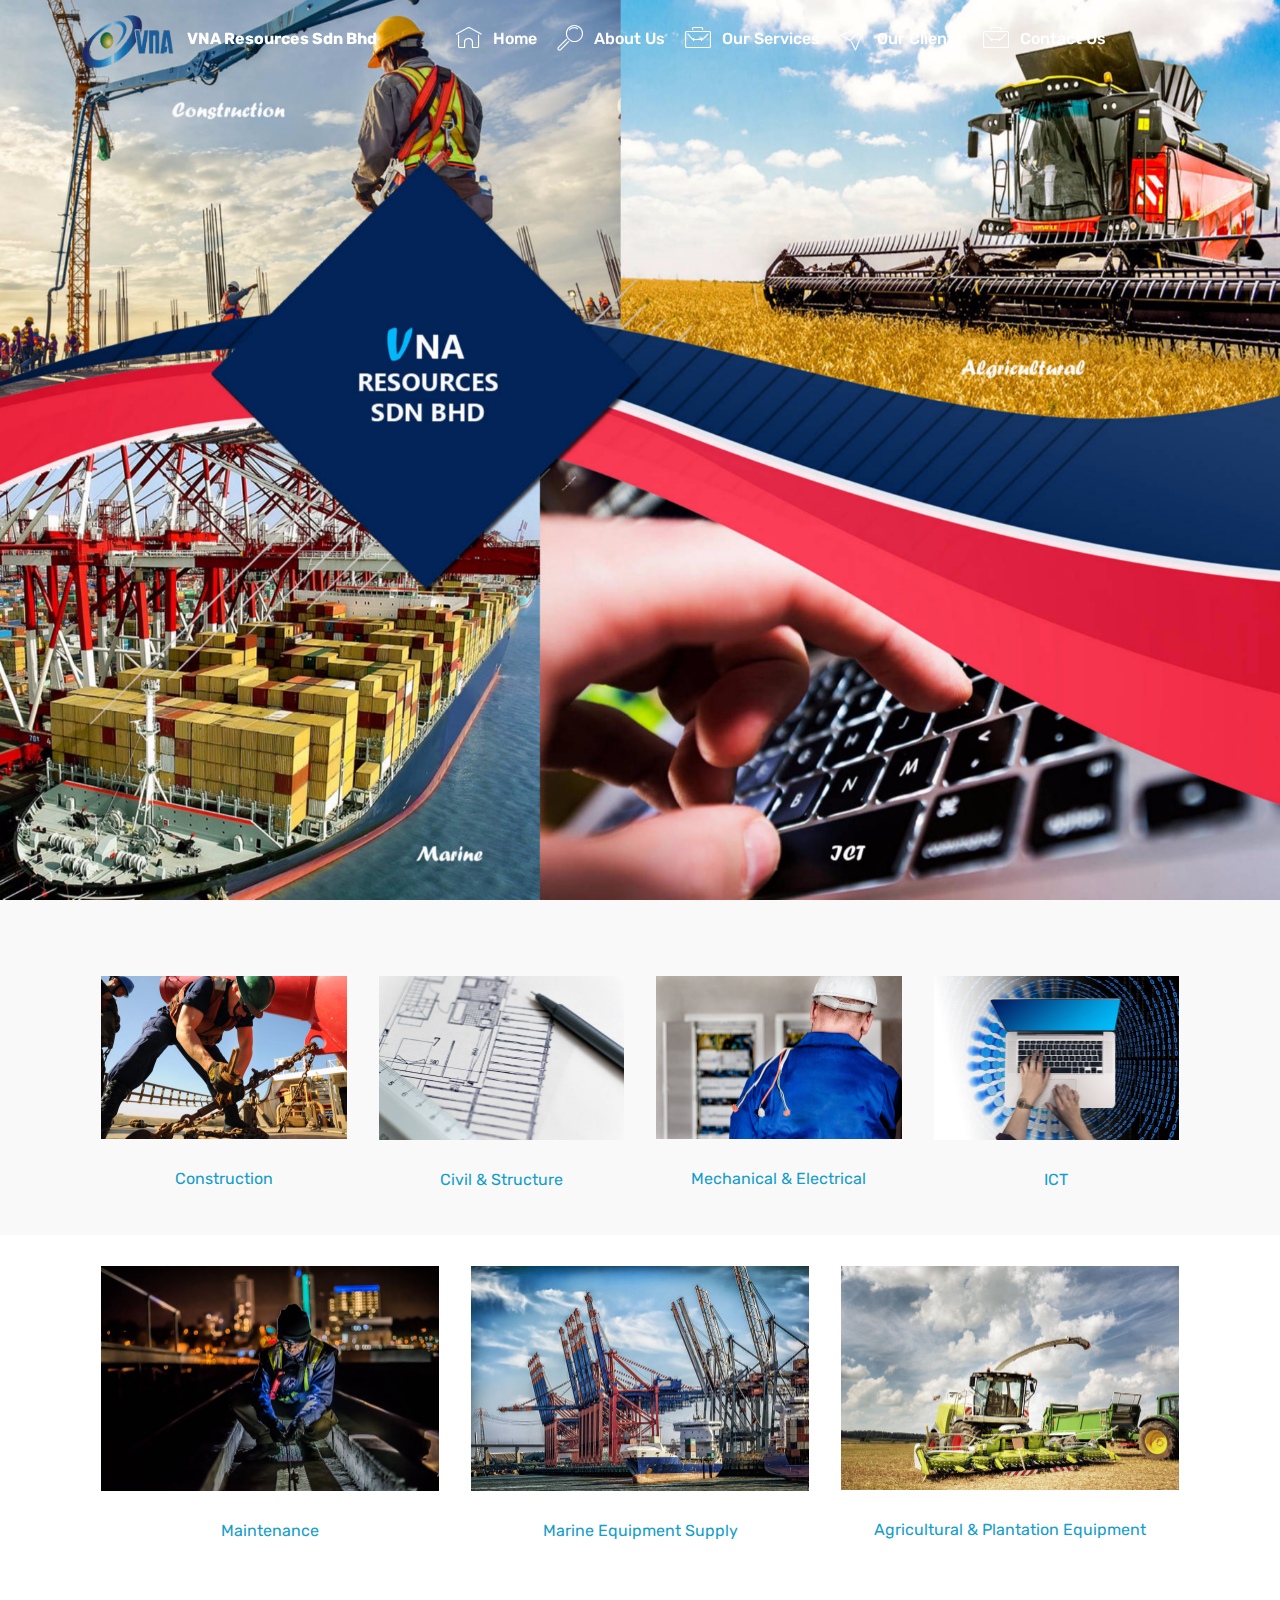
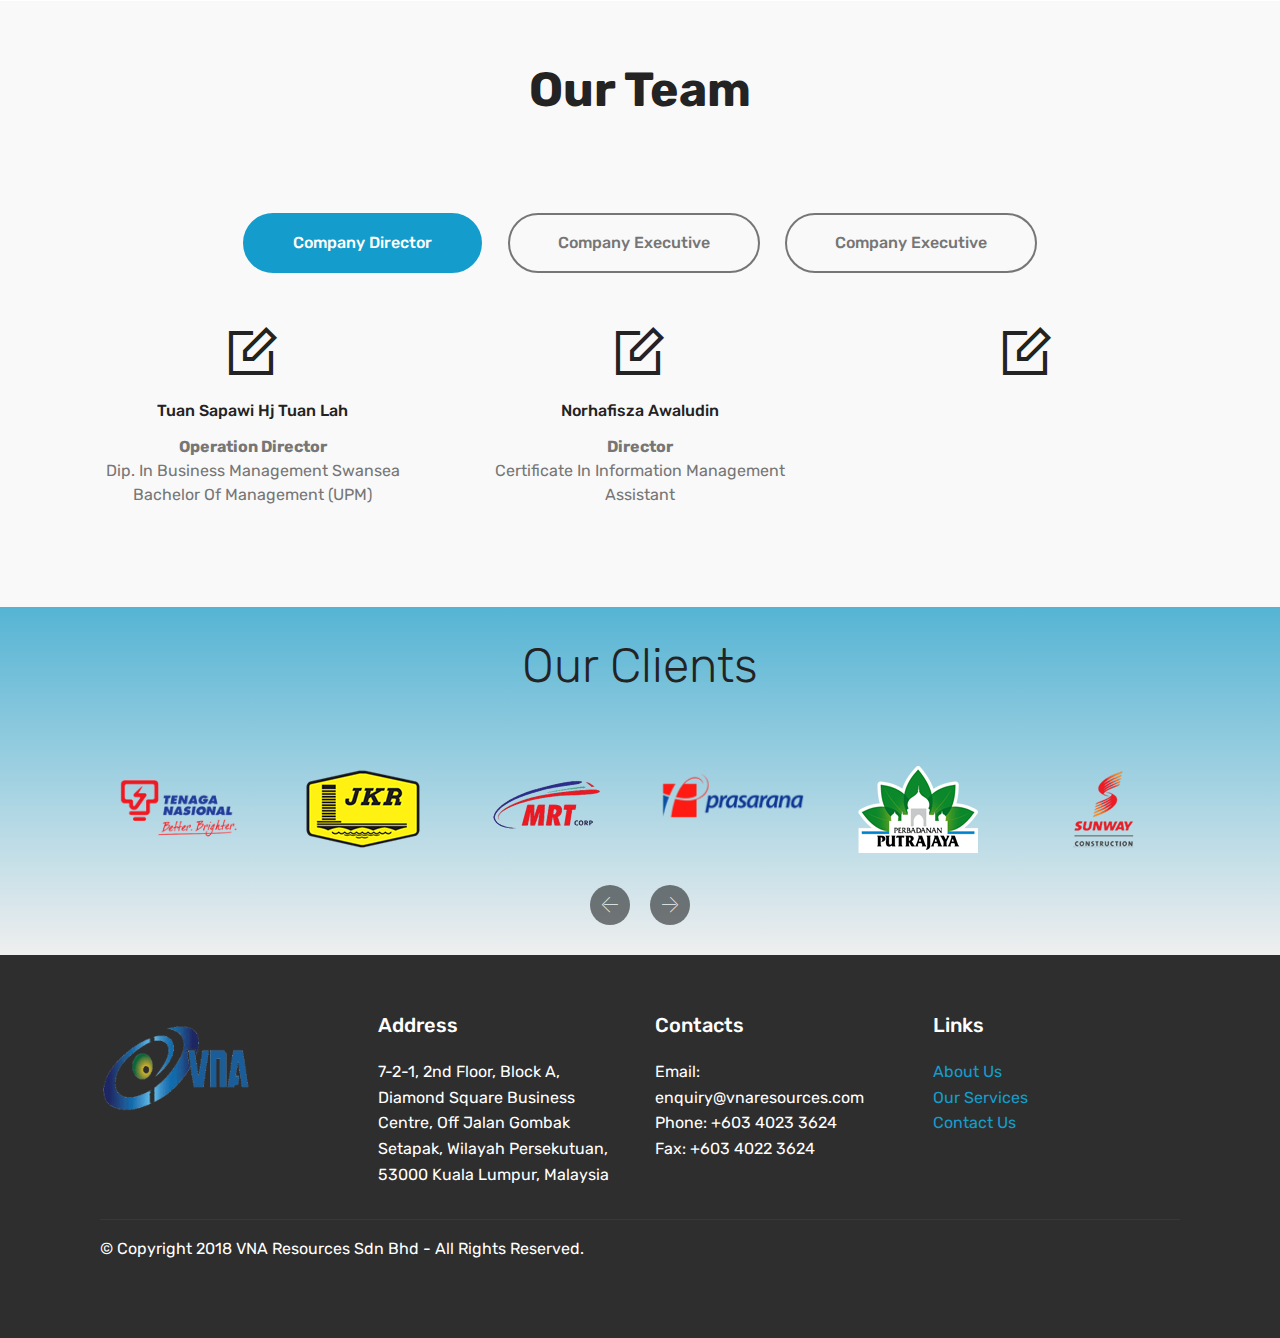
==== index.html @ e4f059fd "create github pages" ====
<!DOCTYPE html>
<html >
<head>
  <!-- Site made with Mobirise Website Builder v4.8.7, https://mobirise.com -->
  <meta charset="UTF-8">
  <meta http-equiv="X-UA-Compatible" content="IE=edge">
  <meta name="generator" content="Mobirise v4.8.7, mobirise.com">
  <meta name="viewport" content="width=device-width, initial-scale=1, minimum-scale=1">
  <link rel="shortcut icon" href="assets/images/logo-vna-122x78.png" type="image/x-icon">
  <meta name="description" content="">
  <title>Home</title>
  <link rel="stylesheet" href="assets/web/assets/mobirise-icons2/mobirise2.css">
  <link rel="stylesheet" href="assets/web/assets/mobirise-icons/mobirise-icons.css">
  <link rel="stylesheet" href="assets/tether/tether.min.css">
  <link rel="stylesheet" href="assets/bootstrap/css/bootstrap.min.css">
  <link rel="stylesheet" href="assets/bootstrap/css/bootstrap-grid.min.css">
  <link rel="stylesheet" href="assets/bootstrap/css/bootstrap-reboot.min.css">
  <link rel="stylesheet" href="assets/dropdown/css/style.css">
  <link rel="stylesheet" href="assets/socicon/css/styles.css">
  <link rel="stylesheet" href="assets/theme/css/style.css">
  <link rel="stylesheet" href="assets/mobirise/css/mbr-additional.css" type="text/css">
  
  
  
</head>
<body>
  <section class="menu cid-raR8tHqZSZ" once="menu" id="menu1-k">

    

    <nav class="navbar navbar-expand beta-menu navbar-dropdown align-items-center navbar-fixed-top navbar-toggleable-sm bg-color transparent">
        <button class="navbar-toggler navbar-toggler-right" type="button" data-toggle="collapse" data-target="#navbarSupportedContent" aria-controls="navbarSupportedContent" aria-expanded="false" aria-label="Toggle navigation">
            <div class="hamburger">
                <span></span>
                <span></span>
                <span></span>
                <span></span>
            </div>
        </button>
        <div class="menu-logo">
            <div class="navbar-brand">
                <span class="navbar-logo">
                    <a href="https://mobirise.co">
                         <img src="assets/images/logo-vna-122x78.png" alt="Mobirise" title="" style="height: 3.8rem;">
                    </a>
                </span>
                <span class="navbar-caption-wrap"><a class="navbar-caption text-white display-4" href="https://mobirise.co">
                        VNA Resources Sdn Bhd</a></span>
            </div>
        </div>
        <div class="collapse navbar-collapse" id="navbarSupportedContent">
            <ul class="navbar-nav nav-dropdown nav-right" data-app-modern-menu="true"><li class="nav-item"><a class="nav-link link text-white display-4" href="#top"><span class="mbri-home mbr-iconfont mbr-iconfont-btn"></span>
                        Home</a></li><li class="nav-item"><a class="nav-link link text-white display-4" href="page3.html#content5-1a">
                        <span class="mbri-search mbr-iconfont mbr-iconfont-btn"></span>
                        About Us
                    </a></li><li class="nav-item">
                    <a class="nav-link link text-white display-4" href="page2.html#content5-16"><span class="mbri-briefcase mbr-iconfont mbr-iconfont-btn"></span>
                        Our Services
                    </a>
                </li><li class="nav-item"><a class="nav-link link text-white display-4" href="index.html#clients-7"><span class="mbri-paper-plane mbr-iconfont mbr-iconfont-btn"></span>
                        Our Clients</a></li><li class="nav-item"><a class="nav-link link text-white display-4" href="page1.html#content5-1i"><span class="mbri-briefcase mbr-iconfont mbr-iconfont-btn"></span>
                        Contact Us &nbsp; &nbsp; &nbsp; &nbsp; &nbsp; &nbsp; &nbsp; &nbsp; &nbsp; &nbsp;&nbsp;</a></li></ul>
            
        </div>
    </nav>
</section>

<section class="engine"><a href="https://mobirise.info/i">site creation software</a></section><section class="cid-raR3frypPi mbr-fullscreen mbr-parallax-background" id="header2-j">

    

    

    <div class="container align-center">
        <div class="row justify-content-md-center">
            <div class="mbr-white col-md-10">
                
                
                
                
            </div>
        </div>
    </div>
    
</section>

<section class="features2 cid-raPEyLXdPZ" id="features2-2">

    

    
    
    <div class="container">
        <div class="media-container-row">
            <div class="card p-3 col-12 col-md-6 col-lg-3">
                <div class="card-wrapper">
                    <div class="card-img">
                        <img src="assets/images/mbr-492x327.jpg" alt="Mobirise" title="">
                    </div>
                    <div class="card-box">
                        <h4 class="card-title pb-3 mbr-fonts-style display-7"><strong><a href="page2.html#content5-16">
                            Construction</a></strong></h4>
                        
                    </div>
                </div>
            </div>

            <div class="card p-3 col-12 col-md-6 col-lg-3">
                <div class="card-wrapper">
                    <div class="card-img">
                        <img src="assets/images/mbr-492x328.jpg" alt="Mobirise" title="">
                    </div>
                    <div class="card-box ">
                        <h4 class="card-title pb-3 mbr-fonts-style display-7"><strong><a href="page2.html#content5-16">
                            Civil &amp; Structure</a></strong></h4>
                        
                    </div>
                </div>
            </div>

            <div class="card p-3 col-12 col-md-6 col-lg-3">
                <div class="card-wrapper">
                    <div class="card-img">
                        <img src="assets/images/mbr-1-492x327.jpg" alt="Mobirise" title="">
                    </div>
                    <div class="card-box">
                        <h4 class="card-title pb-3 mbr-fonts-style display-7"><strong><a href="page2.html#content5-16">
                            Mechanical &amp; Electrical</a></strong></h4>
                        
                    </div>
                </div>
            </div>

            <div class="card p-3 col-12 col-md-6 col-lg-3">
                <div class="card-wrapper">
                    <div class="card-img">
                        <img src="assets/images/mbr-3-492x328.jpg" alt="Mobirise" title="">
                    </div>
                    <div class="card-box">
                        <h4 class="card-title pb-3 mbr-fonts-style display-7"><strong><a href="page2.html#content5-16">
                            ICT</a></strong></h4>
                        
                    </div>
                </div>
            </div>
        </div>
    </div>
</section>

<section class="features2 cid-raPNlnEB3q" id="features2-9">

    

    
    
    <div class="container">
        <div class="media-container-row">
            <div class="card p-3 col-12 col-md-6 col-lg-4">
                <div class="card-wrapper">
                    <div class="card-img">
                        <img src="assets/images/mbr-676x451.jpg" alt="Mobirise" title="">
                    </div>
                    <div class="card-box">
                        <h4 class="card-title pb-3 mbr-fonts-style display-7"><strong><a href="page2.html#content5-16">
                            Maintenance</a></strong></h4>
                        
                    </div>
                </div>
            </div>

            <div class="card p-3 col-12 col-md-6 col-lg-4">
                <div class="card-wrapper">
                    <div class="card-img">
                        <img src="assets/images/mbr-1-676x451.jpg" alt="Mobirise" title="">
                    </div>
                    <div class="card-box ">
                        <h4 class="card-title pb-3 mbr-fonts-style display-7"><a href="page2.html#content5-16">
                            Marine Equipment Supply</a></h4>
                        
                    </div>
                </div>
            </div>

            <div class="card p-3 col-12 col-md-6 col-lg-4">
                <div class="card-wrapper">
                    <div class="card-img">
                        <img src="assets/images/mbr-676x449.jpg" alt="Mobirise" title="">
                    </div>
                    <div class="card-box">
                        <h4 class="card-title pb-3 mbr-fonts-style display-7"><a href="page2.html#content5-16">
                            Agricultural &amp; Plantation Equipment</a></h4>
                        
                    </div>
                </div>
            </div>

            
        </div>
    </div>
</section>

<section class="tabs3 cid-raThmghU6V" id="tabs3-1l">

    

    

    <div class="container">
        <h2 class="mbr-section-title align-center pb-3 mbr-fonts-style display-2"><strong>
           Our Team</strong></h2>
        
    </div>
    <div class="container-fluid">
        <div class="row tabcont">
            <ul class="nav nav-tabs pt-3 mt-5" role="tablist">
                <li class="nav-item mbr-fonts-style"><a class="nav-link active show display-7" role="tab" data-toggle="tab" href="#tabs3-1l_tab0" aria-selected="true">Company Director</a></li>
                <li class="nav-item mbr-fonts-style"><a class="nav-link  active show display-7" role="tab" data-toggle="tab" href="#tabs3-1l_tab1" aria-selected="true">
                        Company Executive</a></li>
                <li class="nav-item mbr-fonts-style"><a class="nav-link active show display-7" role="tab" data-toggle="tab" href="#tabs3-1l_tab2" aria-selected="true">
                        Company Executive</a></li>
                
                
                
            </ul>
        </div>
    </div>

    <div class="container">
        <div class="row px-1">
            <div class="tab-content">
                <div id="tab1" class="tab-pane in active mbr-table" role="tabpanel">
                    <div class="row tab-content-row">
                        <div class="col-xs-12 col-md-6 col-lg-4">
                            <div class="card-img ">
                                <span class="mbr-iconfont mobi-mbri-edit mobi-mbri"></span>
                            </div>
                            <h4 class="mbr-element-title  align-center mbr-fonts-style pb-2 display-7">
                                Tuan Sapawi Hj Tuan Lah</h4>
                            <p class="mbr-section-text  align-center mbr-fonts-style display-7"><strong>Operation Director</strong><br>Dip. In Business Management Swansea
<br>Bachelor Of Management (UPM)<br><br></p>
                        </div>

                        <div class="col-xs-12 col-md-6 col-lg-4">
                            <div class="card-img ">
                                <span class="mbr-iconfont mobi-mbri-edit mobi-mbri"></span>
                            </div>
                            <h4 class="mbr-element-title  align-center mbr-fonts-style pb-2 display-7">
                                Norhafisza Awaludin</h4>
                            <p class="mbr-section-text  align-center mbr-fonts-style display-7"><strong>
                                Director</strong><br>Certificate In Information Management Assistant<br></p>
                        </div>

                        <div class="col-xs-12 col-md-6 col-lg-4">
                            <div class="card-img ">
                                <span class="mbr-iconfont mobi-mbri-edit mobi-mbri"></span>
                            </div>
                            <h4 class="mbr-element-title  align-center mbr-fonts-style pb-2 display-7"></h4>
                            <p class="mbr-section-text  align-center mbr-fonts-style display-7"></p>
                        </div>

                        
                    </div>
                </div>

                <div id="tab2" class="tab-pane  mbr-table" role="tabpanel">
                    <div class="row tab-content-row">
                        <div class="col-xs-12 col-md-6 col-lg-4">
                            <div class="card-img ">
                                <span class="mbr-iconfont mbri-extension"></span>
                            </div>
                            <h4 class="mbr-element-title  align-center mbr-fonts-style pb-2 display-7">
                                Mohd Khazani Kassim</h4>
                            <p class="mbr-section-text  align-center mbr-fonts-style display-7"><strong>General Manager</strong>
<br>BA (HONS) Accounting &amp; Finance 
<br>Manchester Metropolitan University United Kingdom</p>
                        </div>

                        <div class="col-xs-12 col-md-6 col-lg-4">
                            <div class="card-img ">
                                <span class="mbr-iconfont mbri-extension"></span>
                            </div>
                            <h4 class="mbr-element-title  align-center mbr-fonts-style pb-2 display-7">
                                Mohd Shahriman Mat Shuib</h4>
                            <p class="mbr-section-text  align-center mbr-fonts-style display-7"><strong>
                                Project Manager<br></strong>MSU<br><br></p>
                        </div>

                        <div class="col-xs-12 col-md-6 col-lg-4">
                            <div class="card-img ">
                                <span class="mbr-iconfont mbri-extension"></span>
                            </div>
                            <h4 class="mbr-element-title  align-center mbr-fonts-style pb-2 display-7">Marzuki Mohammad</h4>
                            <p class="mbr-section-text  align-center mbr-fonts-style display-7"><strong>Engineer (C&amp;S)</strong><br>Bachelor In Engineering with (Hons) Electrical (UiTM)</p>
                        </div>

                        
                    </div>
                </div>

                <div id="tab3" class="tab-pane  mbr-table" role="tabpanel">
                    <div class="row tab-content-row">
                        <div class="col-xs-12 col-md-6 col-lg-4">
                            <div class="card-img ">
                                <span class="mbri-extension mbr-iconfont"></span>
                            </div>
                            <h4 class="mbr-element-title  align-center mbr-fonts-style pb-2 display-7">Erna Shafina Bt Mois</h4>
                            <p class="mbr-section-text  align-center mbr-fonts-style display-7"><strong>Technical &amp; Quantity Surveying Manager</strong><br>Bachelor of Quantity Surveying (UITM)</p>
                        </div>

                        <div class="col-xs-12 col-md-6 col-lg-4">
                            <div class="card-img ">
                                <span class="mbri-extension mbr-iconfont"></span>
                            </div>
                            <h4 class="mbr-element-title  align-center mbr-fonts-style pb-2 display-7">Wan Nur Amalin Bt Ab Razak</h4>
                            <p class="mbr-section-text  align-center mbr-fonts-style display-7"><strong>
                                Technical Executive</strong><br>Bachelor In Science Computer (KUPTM KL)<br><br></p>
                        </div>

                        <div class="col-xs-12 col-md-6 col-lg-4">
                            <div class="card-img ">
                                <span class="mbri-extension mbr-iconfont"></span>
                            </div>
                            <h4 class="mbr-element-title  align-center mbr-fonts-style pb-2 display-7">Muhammad `Ammar Bin Ismail</h4>
                            <p class="mbr-section-text  align-center mbr-fonts-style display-7"><strong>Site Engineer</strong><br>Bachelor In Engineering with (Hons) Electrical (UniKl)<br></p>
                        </div>

                        
                    </div>
                </div>

                <div id="tab4" class="tab-pane  mbr-table" role="tabpanel">
                    <div class="row tab-content-row">
                        <div class="col-xs-12 col-md-6 col-lg-4">
                            <div class="card-img ">
                                <span class="mbri-responsive mbr-iconfont"></span>
                            </div>
                            <h4 class="mbr-element-title  align-center mbr-fonts-style pb-2 display-5">
                                MOBILE FRIENDLY
                            </h4>
                            <p class="mbr-section-text  align-center mbr-fonts-style display-7">
                                No special actions required, all sites you make with Mobirise are mobile-friendly. You don't have to create a special mobile version of your site, it will adapt automagically.
                            </p>
                        </div>

                        <div class="col-xs-12 col-md-6 col-lg-4">
                            <div class="card-img ">
                                <span class="mbri-responsive mbr-iconfont"></span>
                            </div>
                            <h4 class="mbr-element-title  align-center mbr-fonts-style pb-2 display-5">
                                MOBILE FRIENDLY
                            </h4>
                            <p class="mbr-section-text  align-center mbr-fonts-style display-7">
                                No special actions required, all sites you make with Mobirise are mobile-friendly. You don't have to create a special mobile version of your site, it will adapt automagically.
                            </p>
                        </div>

                        <div class="col-xs-12 col-md-6 col-lg-4">
                            <div class="card-img ">
                                <span class="mbri-responsive mbr-iconfont"></span>
                            </div>
                            <h4 class="mbr-element-title  align-center mbr-fonts-style pb-2 display-5">
                                MOBILE FRIENDLY
                            </h4>
                            <p class="mbr-section-text  align-center mbr-fonts-style display-7">
                                No special actions required, all sites you make with Mobirise are mobile-friendly. You don't have to create a special mobile version of your site, it will adapt automagically.
                            </p>
                        </div>

                        
                    </div>
                </div>

                <div id="tab5" class="tab-pane  mbr-table" role="tabpanel">
                    <div class="row tab-content-row">
                        <div class="col-xs-12 col-md-6 col-lg-4">
                            <div class="card-img ">
                                <span class="mbri-bootstrap mbr-iconfont"></span>
                            </div>
                            <h4 class="mbr-element-title  align-center mbr-fonts-style pb-2 display-5">
                                IT'S EASY AND SIMPLE
                            </h4>
                            <p class="mbr-section-text  align-center mbr-fonts-style display-7">
                                Cut down the development time with drag-and-drop website builder. Drop the blocks into the page, edit content inline and publish - no technical skills required.
                            </p>
                        </div>

                        <div class="col-xs-12 col-md-6 col-lg-4">
                            <div class="card-img ">
                                <span class="mbri-bootstrap mbr-iconfont"></span>
                            </div>
                            <h4 class="mbr-element-title  align-center mbr-fonts-style pb-2 display-5">
                                IT'S EASY AND SIMPLE
                            </h4>
                            <p class="mbr-section-text  align-center mbr-fonts-style display-7">
                                Cut down the development time with drag-and-drop website builder. Drop the blocks into the page, edit content inline and publish - no technical skills required.
                            </p>
                        </div>

                        <div class="col-xs-12 col-md-6 col-lg-4">
                            <div class="card-img ">
                                <span class="mbri-bootstrap mbr-iconfont"></span>
                            </div>
                            <h4 class="mbr-element-title  align-center mbr-fonts-style pb-2 display-5">
                                IT'S EASY AND SIMPLE
                            </h4>
                            <p class="mbr-section-text  align-center mbr-fonts-style display-7">
                                Cut down the development time with drag-and-drop website builder. Drop the blocks into the page, edit content inline and publish - no technical skills required.
                            </p>
                        </div>

                        
                    </div>
                </div>

                <div id="tab6" class="tab-pane  mbr-table" role="tabpanel">
                    <div class="row tab-content-row">
                        <div class="col-xs-12 col-md-6 col-lg-4">
                            <div class="card-img ">
                                <span class="mbri-extension mbr-iconfont"></span>
                            </div>
                            <h4 class="mbr-element-title  align-center mbr-fonts-style pb-2 display-5">
                                TRENDY WEBSITE BLOCKS
                            </h4>
                            <p class="mbr-section-text  align-center mbr-fonts-style display-7">
                                Choose from the large selection  pre-made blocks - full-screen intro, bootstrap carousel, slider, responsive image gallery with, parallax scrolling, sticky header and more.
                            </p>
                        </div>

                        <div class="col-xs-12 col-md-6 col-lg-4">
                            <div class="card-img ">
                                <span class="mbri-extension mbr-iconfont"></span>
                            </div>
                            <h4 class="mbr-element-title  align-center mbr-fonts-style pb-2 display-5">
                                TRENDY WEBSITE BLOCKS
                            </h4>
                            <p class="mbr-section-text  align-center mbr-fonts-style display-7">
                                Choose from the large selection  pre-made blocks - full-screen intro, bootstrap carousel, slider, responsive image gallery with, parallax scrolling, sticky header and more.
                            </p>
                        </div>

                        <div class="col-xs-12 col-md-6 col-lg-4">
                            <div class="card-img ">
                                <span class="mbri-extension mbr-iconfont"></span>
                            </div>
                            <h4 class="mbr-element-title  align-center mbr-fonts-style pb-2 display-5">
                                TRENDY WEBSITE BLOCKS
                            </h4>
                            <p class="mbr-section-text  align-center mbr-fonts-style display-7">
                                Choose from the large selection  pre-made blocks - full-screen intro, bootstrap carousel, slider, responsive image gallery with, parallax scrolling, sticky header and more.
                            </p>
                        </div>

                        
                    </div>
                </div>
            </div>
        </div>
    </div>
</section>

<section class="clients cid-raPF8wE2M9" id="clients-7">
      

    
        <div class="container mb-5">
            <div class="media-container-row">
                <div class="col-12 align-center">
                    <h2 class="mbr-section-title pb-3 mbr-fonts-style display-2">
                        Our Clients
                    </h2>
                    
                </div>
            </div>
        </div>

    <div class="container">
        <div class="carousel slide" data-ride="carousel" role="listbox">
            <div class="carousel-inner" data-visible="6">
                
                
                
                
                
            <div class="carousel-item ">
                    <div class="media-container-row">
                        <div class="col-md-12">
                            <div class="wrap-img ">
                                <img src="assets/images/logo-tnb-180-180x94.png" class="img-responsive clients-img" alt="" title="">
                            </div>
                        </div>
                    </div>
                </div><div class="carousel-item ">
                    <div class="media-container-row">
                        <div class="col-md-12">
                            <div class="wrap-img ">
                                <img src="assets/images/logo-jkr-120-120x86.png" class="img-responsive clients-img" alt="" title="">
                            </div>
                        </div>
                    </div>
                </div><div class="carousel-item ">
                    <div class="media-container-row">
                        <div class="col-md-12">
                            <div class="wrap-img ">
                                <img src="assets/images/logo-mrt-120-120x79.png" class="img-responsive clients-img" alt="" title="">
                            </div>
                        </div>
                    </div>
                </div><div class="carousel-item ">
                    <div class="media-container-row">
                        <div class="col-md-12">
                            <div class="wrap-img ">
                                <img src="assets/images/prasarana-160-160x60.png" class="img-responsive clients-img" alt="" title="">
                            </div>
                        </div>
                    </div>
                </div><div class="carousel-item ">
                    <div class="media-container-row">
                        <div class="col-md-12">
                            <div class="wrap-img ">
                                <img src="assets/images/logo-perbadanan-putrajaya-120-120x88.png" class="img-responsive clients-img" alt="" title="">
                            </div>
                        </div>
                    </div>
                </div><div class="carousel-item ">
                    <div class="media-container-row">
                        <div class="col-md-12">
                            <div class="wrap-img ">
                                <img src="assets/images/sunway-80-80x88.png" class="img-responsive clients-img" alt="" title="">
                            </div>
                        </div>
                    </div>
                </div><div class="carousel-item ">
                    <div class="media-container-row">
                        <div class="col-md-12">
                            <div class="wrap-img ">
                                <img src="assets/images/perodua-120-120x81.png" class="img-responsive clients-img" alt="" title="">
                            </div>
                        </div>
                    </div>
                </div><div class="carousel-item ">
                    <div class="media-container-row">
                        <div class="col-md-12">
                            <div class="wrap-img ">
                                <img src="assets/images/uda-holding-180-180x79.png" class="img-responsive clients-img" alt="" title="">
                            </div>
                        </div>
                    </div>
                </div><div class="carousel-item ">
                    <div class="media-container-row">
                        <div class="col-md-12">
                            <div class="wrap-img ">
                                <img src="assets/images/moa-140-140x68.png" class="img-responsive clients-img" alt="" title="">
                            </div>
                        </div>
                    </div>
                </div><div class="carousel-item ">
                    <div class="media-container-row">
                        <div class="col-md-12">
                            <div class="wrap-img ">
                                <img src="assets/images/syabas-logo-80-80x89.png" class="img-responsive clients-img" alt="" title="">
                            </div>
                        </div>
                    </div>
                </div><div class="carousel-item ">
                    <div class="media-container-row">
                        <div class="col-md-12">
                            <div class="wrap-img ">
                                <img src="assets/images/felda-100-100x100.png" class="img-responsive clients-img" alt="" title="">
                            </div>
                        </div>
                    </div>
                </div><div class="carousel-item ">
                    <div class="media-container-row">
                        <div class="col-md-12">
                            <div class="wrap-img ">
                                <img src="assets/images/dbkl-logo-100-100x100.png" class="img-responsive clients-img" alt="" title="">
                            </div>
                        </div>
                    </div>
                </div><div class="carousel-item ">
                    <div class="media-container-row">
                        <div class="col-md-12">
                            <div class="wrap-img ">
                                <img src="assets/images/logo-mpsj-60-60x62.png" class="img-responsive clients-img" alt="" title="">
                            </div>
                        </div>
                    </div>
                </div></div>
            <div class="carousel-controls">
                <a data-app-prevent-settings="" class="carousel-control carousel-control-prev" role="button" data-slide="prev">
                    <span aria-hidden="true" class="mbri-left mbr-iconfont"></span>
                    <span class="sr-only">Previous</span>
                </a>
                <a data-app-prevent-settings="" class="carousel-control carousel-control-next" role="button" data-slide="next">
                    <span aria-hidden="true" class="mbri-right mbr-iconfont"></span>
                    <span class="sr-only">Next</span>
                </a>
            </div>
        </div>
    </div>
</section>

<section class="cid-raPFeWIWcJ" id="footer1-8">

    

    

    <div class="container">
        <div class="media-container-row content text-white">
            <div class="col-12 col-md-3">
                <div class="media-wrap">
                    <a href="https://mobirise.co/">
                        <img src="assets/images/logo-vna-192x123.png" alt="Mobirise" title="">
                    </a>
                </div>
            </div>
            <div class="col-12 col-md-3 mbr-fonts-style display-7">
                <h5 class="pb-3">
                    Address
                </h5>
                <p class="mbr-text">7-2-1, 2nd Floor, Block A,
<br>Diamond Square Business Centre, Off Jalan Gombak
<br>Setapak, Wilayah Persekutuan,
<br>53000 Kuala Lumpur, Malaysia</p>
            </div>
            <div class="col-12 col-md-3 mbr-fonts-style display-7">
                <h5 class="pb-3">
                    Contacts
                </h5>
                <p class="mbr-text">
                    Email: enquiry@vnaresources.com
                    <br>Phone: +603 4023 3624&nbsp;<br>Fax: +603 4022 3624</p>
            </div>
            <div class="col-12 col-md-3 mbr-fonts-style display-7">
                <h5 class="pb-3">
                    Links
                </h5>
                <p class="mbr-text"><a href="page3.html#content5-1a">About </a><a href="page3.html#content5-1a">Us&nbsp;</a><br><a class="text-primary" href="page2.html#content5-16">Our Services</a>&nbsp;<br><a class="text-primary" href="page1.html#content5-1i">Contact Us</a></p>
            </div>
        </div>
        <div class="footer-lower">
            <div class="media-container-row">
                <div class="col-sm-12">
                    <hr>
                </div>
            </div>
            <div class="media-container-row mbr-white">
                <div class="col-sm-6 copyright">
                    <p class="mbr-text mbr-fonts-style display-7">
                        © Copyright 2018 VNA Resources Sdn Bhd - All Rights Reserved.&nbsp;</p>
                </div>
                <div class="col-md-6">
                    
                </div>
            </div>
        </div>
    </div>
</section>


  <script src="assets/web/assets/jquery/jquery.min.js"></script>
  <script src="assets/popper/popper.min.js"></script>
  <script src="assets/tether/tether.min.js"></script>
  <script src="assets/bootstrap/js/bootstrap.min.js"></script>
  <script src="assets/dropdown/js/script.min.js"></script>
  <script src="assets/parallax/jarallax.min.js"></script>
  <script src="assets/mbr-tabs/mbr-tabs.js"></script>
  <script src="assets/bootstrapcarouselswipe/bootstrap-carousel-swipe.js"></script>
  <script src="assets/mbr-clients-slider/mbr-clients-slider.js"></script>
  <script src="assets/smoothscroll/smooth-scroll.js"></script>
  <script src="assets/touchswipe/jquery.touch-swipe.min.js"></script>
  <script src="assets/theme/js/script.js"></script>
  
  
</body>
</html>
---- assets/web/assets/mobirise-icons2/mobirise2.css ----
@font-face {
  font-family: 'Moririse2';
  src:  url('mobirise2.eot?f2bix4');
  src:  url('mobirise2.eot?f2bix4#iefix') format('embedded-opentype'),
    url('mobirise2.ttf?f2bix4') format('truetype'),
    url('mobirise2.woff?f2bix4') format('woff'),
    url('mobirise2.svg?f2bix4#mobirise2') format('svg');
  font-weight: normal;
  font-style: normal;
}

[class^="mobi-"], [class*=" mobi-"] {
  /* use !important to prevent issues with browser extensions that change fonts */
  font-family: 'Moririse2' !important;
  speak: none;
  font-style: normal;
  font-weight: normal;
  font-variant: normal;
  text-transform: none;
  line-height: 1;

  /* Better Font Rendering =========== */
  -webkit-font-smoothing: antialiased;
  -moz-osx-font-smoothing: grayscale;
}

.mobi-mbri-add-submenu:before {
  content: "\e900";
}
.mobi-mbri-alert:before {
  content: "\e901";
}
.mobi-mbri-align-center:before {
  content: "\e902";
}
.mobi-mbri-align-justify:before {
  content: "\e903";
}
.mobi-mbri-align-left:before {
  content: "\e904";
}
.mobi-mbri-align-right:before {
  content: "\e905";
}
.mobi-mbri-android:before {
  content: "\e906";
}
.mobi-mbri-apple:before {
  content: "\e907";
}
.mobi-mbri-arrow-down:before {
  content: "\e908";
}
.mobi-mbri-arrow-next:before {
  content: "\e909";
}
.mobi-mbri-arrow-prev:before {
  content: "\e90a";
}
.mobi-mbri-arrow-up:before {
  content: "\e90b";
}
.mobi-mbri-bold:before {
  content: "\e90c";
}
.mobi-mbri-bookmark:before {
  content: "\e90d";
}
.mobi-mbri-bootstrap:before {
  content: "\e90e";
}
.mobi-mbri-briefcase:before {
  content: "\e90f";
}
.mobi-mbri-browse:before {
  content: "\e910";
}
.mobi-mbri-bulleted-list:before {
  content: "\e911";
}
.mobi-mbri-calendar:before {
  content: "\e912";
}
.mobi-mbri-camera:before {
  content: "\e913";
}
.mobi-mbri-cart-add:before {
  content: "\e914";
}
.mobi-mbri-cart-full:before {
  content: "\e915";
}
.mobi-mbri-cash:before {
  content: "\e916";
}
.mobi-mbri-change-style:before {
  content: "\e917";
}
.mobi-mbri-chat:before {
  content: "\e918";
}
.mobi-mbri-clock:before {
  content: "\e919";
}
.mobi-mbri-close:before {
  content: "\e91a";
}
.mobi-mbri-cloud:before {
  content: "\e91b";
}
.mobi-mbri-code:before {
  content: "\e91c";
}
.mobi-mbri-contact-form:before {
  content: "\e91d";
}
.mobi-mbri-credit-card:before {
  content: "\e91e";
}
.mobi-mbri-cursor-click:before {
  content: "\e91f";
}
.mobi-mbri-cust-feedback:before {
  content: "\e920";
}
.mobi-mbri-database:before {
  content: "\e921";
}
.mobi-mbri-delivery:before {
  content: "\e922";
}
.mobi-mbri-desktop:before {
  content: "\e923";
}
.mobi-mbri-devices:before {
  content: "\e924";
}
.mobi-mbri-down:before {
  content: "\e925";
}
.mobi-mbri-download-2:before {
  content: "\e926";
}
.mobi-mbri-download:before {
  content: "\e927";
}
.mobi-mbri-drag-n-drop-2:before {
  content: "\e928";
}
.mobi-mbri-drag-n-drop:before {
  content: "\e929";
}
.mobi-mbri-edit-2:before {
  content: "\e92a";
}
.mobi-mbri-edit:before {
  content: "\e92b";
}
.mobi-mbri-error:before {
  content: "\e92c";
}
.mobi-mbri-extension:before {
  content: "\e92d";
}
.mobi-mbri-features:before {
  content: "\e92e";
}
.mobi-mbri-file:before {
  content: "\e92f";
}
.mobi-mbri-flag:before {
  content: "\e930";
}
.mobi-mbri-folder:before {
  content: "\e931";
}
.mobi-mbri-gift:before {
  content: "\e932";
}
.mobi-mbri-github:before {
  content: "\e933";
}
.mobi-mbri-globe-2:before {
  content: "\e934";
}
.mobi-mbri-globe:before {
  content: "\e935";
}
.mobi-mbri-growing-chart:before {
  content: "\e936";
}
.mobi-mbri-hearth:before {
  content: "\e937";
}
.mobi-mbri-help:before {
  content: "\e938";
}
.mobi-mbri-home:before {
  content: "\e939";
}
.mobi-mbri-hot-cup:before {
  content: "\e93a";
}
.mobi-mbri-idea:before {
  content: "\e93b";
}
.mobi-mbri-image-gallery:before {
  content: "\e93c";
}
.mobi-mbri-image-slider:before {
  content: "\e93d";
}
.mobi-mbri-info:before {
  content: "\e93e";
}
.mobi-mbri-italic:before {
  content: "\e93f";
}
.mobi-mbri-key:before {
  content: "\e940";
}
.mobi-mbri-laptop:before {
  content: "\e941";
}
.mobi-mbri-layers:before {
  content: "\e942";
}
.mobi-mbri-left-right:before {
  content: "\e943";
}
.mobi-mbri-left:before {
  content: "\e944";
}
.mobi-mbri-letter:before {
  content: "\e945";
}
.mobi-mbri-like:before {
  content: "\e946";
}
.mobi-mbri-link:before {
  content: "\e947";
}
.mobi-mbri-lock:before {
  content: "\e948";
}
.mobi-mbri-login:before {
  content: "\e949";
}
.mobi-mbri-logout:before {
  content: "\e94a";
}
.mobi-mbri-magic-stick:before {
  content: "\e94b";
}
.mobi-mbri-map-pin:before {
  content: "\e94c";
}
.mobi-mbri-menu:before {
  content: "\e94d";
}
.mobi-mbri-mobile-2:before {
  content: "\e94e";
}
.mobi-mbri-mobile-horizontal:before {
  content: "\e94f";
}
.mobi-mbri-mobile:before {
  content: "\e950";
}
.mobi-mbri-mobirise:before {
  content: "\e951";
}
.mobi-mbri-more-horizontal:before {
  content: "\e952";
}
.mobi-mbri-more-vertical:before {
  content: "\e953";
}
.mobi-mbri-music:before {
  content: "\e954";
}
.mobi-mbri-new-file:before {
  content: "\e955";
}
.mobi-mbri-numbered-list:before {
  content: "\e956";
}
.mobi-mbri-opened-folder:before {
  content: "\e957";
}
.mobi-mbri-pages:before {
  content: "\e958";
}
.mobi-mbri-paper-plane:before {
  content: "\e959";
}
.mobi-mbri-paperclip:before {
  content: "\e95a";
}
.mobi-mbri-phone:before {
  content: "\e95b";
}
.mobi-mbri-photo:before {
  content: "\e95c";
}
.mobi-mbri-photos:before {
  content: "\e95d";
}
.mobi-mbri-pin:before {
  content: "\e95e";
}
.mobi-mbri-play:before {
  content: "\e95f";
}
.mobi-mbri-plus:before {
  content: "\e960";
}
.mobi-mbri-preview:before {
  content: "\e961";
}
.mobi-mbri-print:before {
  content: "\e962";
}
.mobi-mbri-protect:before {
  content: "\e963";
}
.mobi-mbri-question:before {
  content: "\e964";
}
.mobi-mbri-quote-left:before {
  content: "\e965";
}
.mobi-mbri-quote-right:before {
  content: "\e966";
}
.mobi-mbri-redo:before {
  content: "\e967";
}
.mobi-mbri-refresh:before {
  content: "\e968";
}
.mobi-mbri-responsive-2:before {
  content: "\e969";
}
.mobi-mbri-responsive:before {
  content: "\e96a";
}
.mobi-mbri-right:before {
  content: "\e96b";
}
.mobi-mbri-rocket:before {
  content: "\e96c";
}
.mobi-mbri-sad-face:before {
  content: "\e96d";
}
.mobi-mbri-sale:before {
  content: "\e96e";
}
.mobi-mbri-save:before {
  content: "\e96f";
}
.mobi-mbri-search:before {
  content: "\e970";
}
.mobi-mbri-setting-2:before {
  content: "\e971";
}
.mobi-mbri-setting-3:before {
  content: "\e972";
}
.mobi-mbri-setting:before {
  content: "\e973";
}
.mobi-mbri-share:before {
  content: "\e974";
}
.mobi-mbri-shopping-bag:before {
  content: "\e975";
}
.mobi-mbri-shopping-basket:before {
  content: "\e976";
}
.mobi-mbri-shopping-cart:before {
  content: "\e977";
}
.mobi-mbri-sites:before {
  content: "\e978";
}
.mobi-mbri-smile-face:before {
  content: "\e979";
}
.mobi-mbri-speed:before {
  content: "\e97a";
}
.mobi-mbri-star:before {
  content: "\e97b";
}
.mobi-mbri-success:before {
  content: "\e97c";
}
.mobi-mbri-sun:before {
  content: "\e97d";
}
.mobi-mbri-sun2:before {
  content: "\e97e";
}
.mobi-mbri-tablet-vertical:before {
  content: "\e97f";
}
.mobi-mbri-tablet:before {
  content: "\e980";
}
.mobi-mbri-target:before {
  content: "\e981";
}
.mobi-mbri-timer:before {
  content: "\e982";
}
.mobi-mbri-to-ftp:before {
  content: "\e983";
}
.mobi-mbri-to-local-drive:before {
  content: "\e984";
}
.mobi-mbri-touch-swipe:before {
  content: "\e985";
}
.mobi-mbri-touch:before {
  content: "\e986";
}
.mobi-mbri-trash:before {
  content: "\e987";
}
.mobi-mbri-underline:before {
  content: "\e988";
}
.mobi-mbri-undo:before {
  content: "\e989";
}
.mobi-mbri-unlink:before {
  content: "\e98a";
}
.mobi-mbri-unlock:before {
  content: "\e98b";
}
.mobi-mbri-up-down:before {
  content: "\e98c";
}
.mobi-mbri-up:before {
  content: "\e98d";
}
.mobi-mbri-update:before {
  content: "\e98e";
}
.mobi-mbri-upload-2:before {
  content: "\e98f";
}
.mobi-mbri-upload:before {
  content: "\e990";
}
.mobi-mbri-user-2:before {
  content: "\e991";
}
.mobi-mbri-user:before {
  content: "\e992";
}
.mobi-mbri-users:before {
  content: "\e993";
}
.mobi-mbri-video-play:before {
  content: "\e994";
}
.mobi-mbri-video:before {
  content: "\e995";
}
.mobi-mbri-watch:before {
  content: "\e996";
}
.mobi-mbri-website-theme-2:before {
  content: "\e997";
}
.mobi-mbri-website-theme:before {
  content: "\e998";
}
.mobi-mbri-wifi:before {
  content: "\e999";
}
.mobi-mbri-windows:before {
  content: "\e99a";
}
.mobi-mbri-zoom-in:before {
  content: "\e99b";
}
.mobi-mbri-zoom-out:before {
  content: "\e99c";
}
---- assets/web/assets/mobirise-icons/mobirise-icons.css ----
@font-face {
  font-family: 'MobiriseIcons';
  src:  url('mobirise-icons.eot?spat4u');
  src:  url('mobirise-icons.eot?spat4u#iefix') format('embedded-opentype'),
    url('mobirise-icons.ttf?spat4u') format('truetype'),
    url('mobirise-icons.woff?spat4u') format('woff'),
    url('mobirise-icons.svg?spat4u#MobiriseIcons') format('svg');
  font-weight: normal;
  font-style: normal;
}

[class^="mbri-"], [class*=" mbri-"] {
  /* use !important to prevent issues with browser extensions that change fonts */
  font-family: MobiriseIcons !important;
  speak: none;
  font-style: normal;
  font-weight: normal;
  font-variant: normal;
  text-transform: none;
  line-height: 1;

  /* Better Font Rendering =========== */
  -webkit-font-smoothing: antialiased;
  -moz-osx-font-smoothing: grayscale;
}

.mbri-add-submenu:before {
  content: "\e900";
}
.mbri-alert:before {
  content: "\e901";
}
.mbri-align-center:before {
  content: "\e902";
}
.mbri-align-justify:before {
  content: "\e903";
}
.mbri-align-left:before {
  content: "\e904";
}
.mbri-align-right:before {
  content: "\e905";
}
.mbri-android:before {
  content: "\e906";
}
.mbri-apple:before {
  content: "\e907";
}
.mbri-arrow-down:before {
  content: "\e908";
}
.mbri-arrow-next:before {
  content: "\e909";
}
.mbri-arrow-prev:before {
  content: "\e90a";
}
.mbri-arrow-up:before {
  content: "\e90b";
}
.mbri-bold:before {
  content: "\e90c";
}
.mbri-bookmark:before {
  content: "\e90d";
}
.mbri-bootstrap:before {
  content: "\e90e";
}
.mbri-briefcase:before {
  content: "\e90f";
}
.mbri-browse:before {
  content: "\e910";
}
.mbri-bulleted-list:before {
  content: "\e911";
}
.mbri-calendar:before {
  content: "\e912";
}
.mbri-camera:before {
  content: "\e913";
}
.mbri-cart-add:before {
  content: "\e914";
}
.mbri-cart-full:before {
  content: "\e915";
}
.mbri-cash:before {
  content: "\e916";
}
.mbri-change-style:before {
  content: "\e917";
}
.mbri-chat:before {
  content: "\e918";
}
.mbri-clock:before {
  content: "\e919";
}
.mbri-close:before {
  content: "\e91a";
}
.mbri-cloud:before {
  content: "\e91b";
}
.mbri-code:before {
  content: "\e91c";
}
.mbri-contact-form:before {
  content: "\e91d";
}
.mbri-credit-card:before {
  content: "\e91e";
}
.mbri-cursor-click:before {
  content: "\e91f";
}
.mbri-cust-feedback:before {
  content: "\e920";
}
.mbri-database:before {
  content: "\e921";
}
.mbri-delivery:before {
  content: "\e922";
}
.mbri-desktop:before {
  content: "\e923";
}
.mbri-devices:before {
  content: "\e924";
}
.mbri-down:before {
  content: "\e925";
}
.mbri-download:before {
  content: "\e989";
}
.mbri-drag-n-drop:before {
  content: "\e927";
}
.mbri-drag-n-drop2:before {
  content: "\e928";
}
.mbri-edit:before {
  content: "\e929";
}
.mbri-edit2:before {
  content: "\e92a";
}
.mbri-error:before {
  content: "\e92b";
}
.mbri-extension:before {
  content: "\e92c";
}
.mbri-features:before {
  content: "\e92d";
}
.mbri-file:before {
  content: "\e92e";
}
.mbri-flag:before {
  content: "\e92f";
}
.mbri-folder:before {
  content: "\e930";
}
.mbri-gift:before {
  content: "\e931";
}
.mbri-github:before {
  content: "\e932";
}
.mbri-globe:before {
  content: "\e933";
}
.mbri-globe-2:before {
  content: "\e934";
}
.mbri-growing-chart:before {
  content: "\e935";
}
.mbri-hearth:before {
  content: "\e936";
}
.mbri-help:before {
  content: "\e937";
}
.mbri-home:before {
  content: "\e938";
}
.mbri-hot-cup:before {
  content: "\e939";
}
.mbri-idea:before {
  content: "\e93a";
}
.mbri-image-gallery:before {
  content: "\e93b";
}
.mbri-image-slider:before {
  content: "\e93c";
}
.mbri-info:before {
  content: "\e93d";
}
.mbri-italic:before {
  content: "\e93e";
}
.mbri-key:before {
  content: "\e93f";
}
.mbri-laptop:before {
  content: "\e940";
}
.mbri-layers:before {
  content: "\e941";
}
.mbri-left-right:before {
  content: "\e942";
}
.mbri-left:before {
  content: "\e943";
}
.mbri-letter:before {
  content: "\e944";
}
.mbri-like:before {
  content: "\e945";
}
.mbri-link:before {
  content: "\e946";
}
.mbri-lock:before {
  content: "\e947";
}
.mbri-login:before {
  content: "\e948";
}
.mbri-logout:before {
  content: "\e949";
}
.mbri-magic-stick:before {
  content: "\e94a";
}
.mbri-map-pin:before {
  content: "\e94b";
}
.mbri-menu:before {
  content: "\e94c";
}
.mbri-mobile:before {
  content: "\e94d";
}
.mbri-mobile2:before {
  content: "\e94e";
}
.mbri-mobirise:before {
  content: "\e94f";
}
.mbri-more-horizontal:before {
  content: "\e950";
}
.mbri-more-vertical:before {
  content: "\e951";
}
.mbri-music:before {
  content: "\e952";
}
.mbri-new-file:before {
  content: "\e953";
}
.mbri-numbered-list:before {
  content: "\e954";
}
.mbri-opened-folder:before {
  content: "\e955";
}
.mbri-pages:before {
  content: "\e956";
}
.mbri-paper-plane:before {
  content: "\e957";
}
.mbri-paperclip:before {
  content: "\e958";
}
.mbri-photo:before {
  content: "\e959";
}
.mbri-photos:before {
  content: "\e95a";
}
.mbri-pin:before {
  content: "\e95b";
}
.mbri-play:before {
  content: "\e95c";
}
.mbri-plus:before {
  content: "\e95d";
}
.mbri-preview:before {
  content: "\e95e";
}
.mbri-print:before {
  content: "\e95f";
}
.mbri-protect:before {
  content: "\e960";
}
.mbri-question:before {
  content: "\e961";
}
.mbri-quote-left:before {
  content: "\e962";
}
.mbri-quote-right:before {
  content: "\e963";
}
.mbri-refresh:before {
  content: "\e964";
}
.mbri-responsive:before {
  content: "\e965";
}
.mbri-right:before {
  content: "\e966";
}
.mbri-rocket:before {
  content: "\e967";
}
.mbri-sad-face:before {
  content: "\e968";
}
.mbri-sale:before {
  content: "\e969";
}
.mbri-save:before {
  content: "\e96a";
}
.mbri-search:before {
  content: "\e96b";
}
.mbri-setting:before {
  content: "\e96c";
}
.mbri-setting2:before {
  content: "\e96d";
}
.mbri-setting3:before {
  content: "\e96e";
}
.mbri-share:before {
  content: "\e96f";
}
.mbri-shopping-bag:before {
  content: "\e970";
}
.mbri-shopping-basket:before {
  content: "\e971";
}
.mbri-shopping-cart:before {
  content: "\e972";
}
.mbri-sites:before {
  content: "\e973";
}
.mbri-smile-face:before {
  content: "\e974";
}
.mbri-speed:before {
  content: "\e975";
}
.mbri-star:before {
  content: "\e976";
}
.mbri-success:before {
  content: "\e977";
}
.mbri-sun:before {
  content: "\e978";
}
.mbri-sun2:before {
  content: "\e979";
}
.mbri-tablet:before {
  content: "\e97a";
}
.mbri-tablet-vertical:before {
  content: "\e97b";
}
.mbri-target:before {
  content: "\e97c";
}
.mbri-timer:before {
  content: "\e97d";
}
.mbri-to-ftp:before {
  content: "\e97e";
}
.mbri-to-local-drive:before {
  content: "\e97f";
}
.mbri-touch-swipe:before {
  content: "\e980";
}
.mbri-touch:before {
  content: "\e981";
}
.mbri-trash:before {
  content: "\e982";
}
.mbri-underline:before {
  content: "\e983";
}
.mbri-unlink:before {
  content: "\e984";
}
.mbri-unlock:before {
  content: "\e985";
}
.mbri-up-down:before {
  content: "\e986";
}
.mbri-up:before {
  content: "\e987";
}
.mbri-update:before {
  content: "\e988";
}
.mbri-upload:before {
 content: "\e926"; 
}
.mbri-user:before {
  content: "\e98a";
}
.mbri-user2:before {
  content: "\e98b";
}
.mbri-users:before {
  content: "\e98c";
}
.mbri-video:before {
  content: "\e98d";
}
.mbri-video-play:before {
  content: "\e98e";
}
.mbri-watch:before {
  content: "\e98f";
}
.mbri-website-theme:before {
  content: "\e990";
}
.mbri-wifi:before {
  content: "\e991";
}
.mbri-windows:before {
  content: "\e992";
}
.mbri-zoom-out:before {
  content: "\e993";
}
.mbri-redo:before {
  content: "\e994";
}
.mbri-undo:before {
  content: "\e995";
}
---- assets/dropdown/css/style.css ----
.navbar-dropdown {
  left: 0;
  padding: 0;
  position: absolute;
  right: 0;
  top: 0;
  transition: all 0.45s ease;
  z-index: 1030;
  background: #282828; }
  .navbar-dropdown .navbar-logo {
    margin-right: 0.8rem;
    transition: margin 0.3s ease-in-out;
    vertical-align: middle; }
    .navbar-dropdown .navbar-logo img {
      height: 3.125rem;
      transition: all 0.3s ease-in-out; }
    .navbar-dropdown .navbar-logo.mbr-iconfont {
      font-size: 3.125rem;
      line-height: 3.125rem; }
  .navbar-dropdown .navbar-caption {
    font-weight: 700;
    white-space: normal;
    vertical-align: -4px;
    line-height: 3.125rem !important; }
    .navbar-dropdown .navbar-caption, .navbar-dropdown .navbar-caption:hover {
      color: inherit;
      text-decoration: none; }
  .navbar-dropdown .mbr-iconfont + .navbar-caption {
    vertical-align: -1px; }
  .navbar-dropdown.navbar-fixed-top {
    position: fixed; }
  .navbar-dropdown .navbar-brand span {
    vertical-align: -4px; }
  .navbar-dropdown.bg-color.transparent {
    background: none; }
  .navbar-dropdown.navbar-short .navbar-brand {
    padding: 0.625rem 0; }
    .navbar-dropdown.navbar-short .navbar-brand span {
      vertical-align: -1px; }
  .navbar-dropdown.navbar-short .navbar-caption {
    line-height: 2.375rem !important;
    vertical-align: -2px; }
  .navbar-dropdown.navbar-short .navbar-logo {
    margin-right: 0.5rem; }
    .navbar-dropdown.navbar-short .navbar-logo img {
      height: 2.375rem; }
    .navbar-dropdown.navbar-short .navbar-logo.mbr-iconfont {
      font-size: 2.375rem;
      line-height: 2.375rem; }
  .navbar-dropdown.navbar-short .mbr-table-cell {
    height: 3.625rem; }
  .navbar-dropdown .navbar-close {
    left: 0.6875rem;
    position: fixed;
    top: 0.75rem;
    z-index: 1000; }
  .navbar-dropdown .hamburger-icon {
    content: "";
    display: inline-block;
    vertical-align: middle;
    width: 16px;
    -webkit-box-shadow: 0 -6px 0 1px #282828,0 0 0 1px #282828,0 6px 0 1px #282828;
    -moz-box-shadow: 0 -6px 0 1px #282828,0 0 0 1px #282828,0 6px 0 1px #282828;
    box-shadow: 0 -6px 0 1px #282828,0 0 0 1px #282828,0 6px 0 1px #282828; }

.dropdown-menu .dropdown-toggle[data-toggle="dropdown-submenu"]::after {
  border-bottom: 0.35em solid transparent;
  border-left: 0.35em solid;
  border-right: 0;
  border-top: 0.35em solid transparent;
  margin-left: 0.3rem; }

.dropdown-menu .dropdown-item:focus {
  outline: 0; }

.nav-dropdown {
  font-size: 0.75rem;
  font-weight: 500;
  height: auto !important; }
  .nav-dropdown .nav-btn {
    padding-left: 1rem; }
  .nav-dropdown .link {
    margin: .667em 1.667em;
    font-weight: 500;
    padding: 0;
    transition: color .2s ease-in-out; }
    .nav-dropdown .link.dropdown-toggle {
      margin-right: 2.583em; }
      .nav-dropdown .link.dropdown-toggle::after {
        margin-left: .25rem;
        border-top: 0.35em solid;
        border-right: 0.35em solid transparent;
        border-left: 0.35em solid transparent;
        border-bottom: 0; }
      .nav-dropdown .link.dropdown-toggle[aria-expanded="true"] {
        margin: 0;
        padding: 0.667em 3.263em  0.667em 1.667em; }
  .nav-dropdown .link::after,
  .nav-dropdown .dropdown-item::after {
    color: inherit; }
  .nav-dropdown .btn {
    font-size: 0.75rem;
    font-weight: 700;
    letter-spacing: 0;
    margin-bottom: 0;
    padding-left: 1.25rem;
    padding-right: 1.25rem; }
  .nav-dropdown .dropdown-menu {
    border-radius: 0;
    border: 0;
    left: 0;
    margin: 0;
    padding-bottom: 1.25rem;
    padding-top: 1.25rem;
    position: relative; }
  .nav-dropdown .dropdown-submenu {
    margin-left: 0.125rem;
    top: 0; }
  .nav-dropdown .dropdown-item {
    font-weight: 500;
    line-height: 2;
    padding: 0.3846em 4.615em 0.3846em 1.5385em;
    position: relative;
    transition: color .2s ease-in-out, background-color .2s ease-in-out; }
    .nav-dropdown .dropdown-item::after {
      margin-top: -0.3077em;
      position: absolute;
      right: 1.1538em;
      top: 50%; }
    .nav-dropdown .dropdown-item:focus, .nav-dropdown .dropdown-item:hover {
      background: none; }

@media (max-width: 767px) {
  .nav-dropdown.navbar-toggleable-sm {
    bottom: 0;
    display: none;
    left: 0;
    overflow-x: hidden;
    position: fixed;
    top: 0;
    transform: translateX(-100%);
    -ms-transform: translateX(-100%);
    -webkit-transform: translateX(-100%);
    width: 18.75rem;
    z-index: 999; } }
.nav-dropdown.navbar-toggleable-xl {
  bottom: 0;
  display: none;
  left: 0;
  overflow-x: hidden;
  position: fixed;
  top: 0;
  transform: translateX(-100%);
  -ms-transform: translateX(-100%);
  -webkit-transform: translateX(-100%);
  width: 18.75rem;
  z-index: 999; }

.nav-dropdown-sm {
  display: block !important;
  overflow-x: hidden;
  overflow: auto;
  padding-top: 3.875rem; }
  .nav-dropdown-sm::after {
    content: "";
    display: block;
    height: 3rem;
    width: 100%; }
  .nav-dropdown-sm.collapse.in ~ .navbar-close {
    display: block !important; }
  .nav-dropdown-sm.collapsing, .nav-dropdown-sm.collapse.in {
    transform: translateX(0);
    -ms-transform: translateX(0);
    -webkit-transform: translateX(0);
    transition: all 0.25s ease-out;
    -webkit-transition: all 0.25s ease-out;
    background: #282828; }
  .nav-dropdown-sm.collapsing[aria-expanded="false"] {
    transform: translateX(-100%);
    -ms-transform: translateX(-100%);
    -webkit-transform: translateX(-100%); }
  .nav-dropdown-sm .nav-item {
    display: block;
    margin-left: 0 !important;
    padding-left: 0; }
  .nav-dropdown-sm .link,
  .nav-dropdown-sm .dropdown-item {
    border-top: 1px dotted rgba(255, 255, 255, 0.1);
    font-size: 0.8125rem;
    line-height: 1.6;
    margin: 0 !important;
    padding: 0.875rem 2.4rem 0.875rem 1.5625rem !important;
    position: relative;
    white-space: normal; }
    .nav-dropdown-sm .link:focus, .nav-dropdown-sm .link:hover,
    .nav-dropdown-sm .dropdown-item:focus,
    .nav-dropdown-sm .dropdown-item:hover {
      background: rgba(0, 0, 0, 0.2) !important;
      color: #c0a375; }
  .nav-dropdown-sm .nav-btn {
    position: relative;
    padding: 1.5625rem 1.5625rem 0 1.5625rem; }
    .nav-dropdown-sm .nav-btn::before {
      border-top: 1px dotted rgba(255, 255, 255, 0.1);
      content: "";
      left: 0;
      position: absolute;
      top: 0;
      width: 100%; }
    .nav-dropdown-sm .nav-btn + .nav-btn {
      padding-top: 0.625rem; }
      .nav-dropdown-sm .nav-btn + .nav-btn::before {
        display: none; }
  .nav-dropdown-sm .btn {
    padding: 0.625rem 0; }
  .nav-dropdown-sm .dropdown-toggle[data-toggle="dropdown-submenu"]::after {
    margin-left: .25rem;
    border-top: 0.35em solid;
    border-right: 0.35em solid transparent;
    border-left: 0.35em solid transparent;
    border-bottom: 0; }
  .nav-dropdown-sm .dropdown-toggle[data-toggle="dropdown-submenu"][aria-expanded="true"]::after {
    border-top: 0;
    border-right: 0.35em solid transparent;
    border-left: 0.35em solid transparent;
    border-bottom: 0.35em solid; }
  .nav-dropdown-sm .dropdown-menu {
    margin: 0;
    padding: 0;
    position: relative;
    top: 0;
    left: 0;
    width: 100%;
    border: 0;
    float: none;
    border-radius: 0;
    background: none; }
  .nav-dropdown-sm .dropdown-submenu {
    left: 100%;
    margin-left: 0.125rem;
    margin-top: -1.25rem;
    top: 0; }

.navbar-toggleable-sm .nav-dropdown .dropdown-menu {
  position: absolute; }

.navbar-toggleable-sm .nav-dropdown .dropdown-submenu {
  left: 100%;
  margin-left: 0.125rem;
  margin-top: -1.25rem;
  top: 0; }

.navbar-toggleable-sm.opened .nav-dropdown .dropdown-menu {
  position: relative; }

.navbar-toggleable-sm.opened .nav-dropdown .dropdown-submenu {
  left: 0;
  margin-left: 00rem;
  margin-top: 0rem;
  top: 0; }

.is-builder .nav-dropdown.collapsing {
  transition: none !important; }

/*# sourceMappingURL=style.css.map */
---- assets/socicon/css/styles.css ----
@charset "UTF-8";

@font-face {
  font-family: "socicon";
  src:url("../fonts/socicon.eot");
  src:url("../fonts/socicon.eot?#iefix") format("embedded-opentype"),
    url("../fonts/socicon.woff") format("woff"),
    url("../fonts/socicon.ttf") format("truetype"),
    url("../fonts/socicon.svg#socicon") format("svg");
  font-weight: normal;
  font-style: normal;

}

[data-icon]:before {
  font-family: "socicon" !important;
  content: attr(data-icon);
  font-style: normal !important;
  font-weight: normal !important;
  font-variant: normal !important;
  text-transform: none !important;
  speak: none;
  line-height: 1;
  -webkit-font-smoothing: antialiased;
  -moz-osx-font-smoothing: grayscale;
}

[class^="socicon-"]:before,
[class*=" socicon-"]:before {
  font-family: "socicon" !important;
  font-style: normal !important;
  font-weight: normal !important;
  font-variant: normal !important;
  text-transform: none !important;
  speak: none;
  line-height: 1;
  -webkit-font-smoothing: antialiased;
  -moz-osx-font-smoothing: grayscale;
}

.socicon-modelmayhem:before {
  content: "\e000";
}
.socicon-mixcloud:before {
  content: "\e001";
}
.socicon-drupal:before {
  content: "\e002";
}
.socicon-swarm:before {
  content: "\e003";
}
.socicon-istock:before {
  content: "\e004";
}
.socicon-yammer:before {
  content: "\e005";
}
.socicon-ello:before {
  content: "\e006";
}
.socicon-stackoverflow:before {
  content: "\e007";
}
.socicon-persona:before {
  content: "\e008";
}
.socicon-triplej:before {
  content: "\e009";
}
.socicon-houzz:before {
  content: "\e00a";
}
.socicon-rss:before {
  content: "\e00b";
}
.socicon-paypal:before {
  content: "\e00c";
}
.socicon-odnoklassniki:before {
  content: "\e00d";
}
.socicon-airbnb:before {
  content: "\e00e";
}
.socicon-periscope:before {
  content: "\e00f";
}
.socicon-outlook:before {
  content: "\e010";
}
.socicon-coderwall:before {
  content: "\e011";
}
.socicon-tripadvisor:before {
  content: "\e012";
}
.socicon-appnet:before {
  content: "\e013";
}
.socicon-goodreads:before {
  content: "\e014";
}
.socicon-tripit:before {
  content: "\e015";
}
.socicon-lanyrd:before {
  content: "\e016";
}
.socicon-slideshare:before {
  content: "\e017";
}
.socicon-buffer:before {
  content: "\e018";
}
.socicon-disqus:before {
  content: "\e019";
}
.socicon-vkontakte:before {
  content: "\e01a";
}
.socicon-whatsapp:before {
  content: "\e01b";
}
.socicon-patreon:before {
  content: "\e01c";
}
.socicon-storehouse:before {
  content: "\e01d";
}
.socicon-pocket:before {
  content: "\e01e";
}
.socicon-mail:before {
  content: "\e01f";
}
.socicon-blogger:before {
  content: "\e020";
}
.socicon-technorati:before {
  content: "\e021";
}
.socicon-reddit:before {
  content: "\e022";
}
.socicon-dribbble:before {
  content: "\e023";
}
.socicon-stumbleupon:before {
  content: "\e024";
}
.socicon-digg:before {
  content: "\e025";
}
.socicon-envato:before {
  content: "\e026";
}
.socicon-behance:before {
  content: "\e027";
}
.socicon-delicious:before {
  content: "\e028";
}
.socicon-deviantart:before {
  content: "\e029";
}
.socicon-forrst:before {
  content: "\e02a";
}
.socicon-play:before {
  content: "\e02b";
}
.socicon-zerply:before {
  content: "\e02c";
}
.socicon-wikipedia:before {
  content: "\e02d";
}
.socicon-apple:before {
  content: "\e02e";
}
.socicon-flattr:before {
  content: "\e02f";
}
.socicon-github:before {
  content: "\e030";
}
.socicon-renren:before {
  content: "\e031";
}
.socicon-friendfeed:before {
  content: "\e032";
}
.socicon-newsvine:before {
  content: "\e033";
}
.socicon-identica:before {
  content: "\e034";
}
.socicon-bebo:before {
  content: "\e035";
}
.socicon-zynga:before {
  content: "\e036";
}
.socicon-steam:before {
  content: "\e037";
}
.socicon-xbox:before {
  content: "\e038";
}
.socicon-windows:before {
  content: "\e039";
}
.socicon-qq:before {
  content: "\e03a";
}
.socicon-douban:before {
  content: "\e03b";
}
.socicon-meetup:before {
  content: "\e03c";
}
.socicon-playstation:before {
  content: "\e03d";
}
.socicon-android:before {
  content: "\e03e";
}
.socicon-snapchat:before {
  content: "\e03f";
}
.socicon-twitter:before {
  content: "\e040";
}
.socicon-facebook:before {
  content: "\e041";
}
.socicon-googleplus:before {
  content: "\e042";
}
.socicon-pinterest:before {
  content: "\e043";
}
.socicon-foursquare:before {
  content: "\e044";
}
.socicon-yahoo:before {
  content: "\e045";
}
.socicon-skype:before {
  content: "\e046";
}
.socicon-yelp:before {
  content: "\e047";
}
.socicon-feedburner:before {
  content: "\e048";
}
.socicon-linkedin:before {
  content: "\e049";
}
.socicon-viadeo:before {
  content: "\e04a";
}
.socicon-xing:before {
  content: "\e04b";
}
.socicon-myspace:before {
  content: "\e04c";
}
.socicon-soundcloud:before {
  content: "\e04d";
}
.socicon-spotify:before {
  content: "\e04e";
}
.socicon-grooveshark:before {
  content: "\e04f";
}
.socicon-lastfm:before {
  content: "\e050";
}
.socicon-youtube:before {
  content: "\e051";
}
.socicon-vimeo:before {
  content: "\e052";
}
.socicon-dailymotion:before {
  content: "\e053";
}
.socicon-vine:before {
  content: "\e054";
}
.socicon-flickr:before {
  content: "\e055";
}
.socicon-500px:before {
  content: "\e056";
}
.socicon-wordpress:before {
  content: "\e058";
}
.socicon-tumblr:before {
  content: "\e059";
}
.socicon-twitch:before {
  content: "\e05a";
}
.socicon-8tracks:before {
  content: "\e05b";
}
.socicon-amazon:before {
  content: "\e05c";
}
.socicon-icq:before {
  content: "\e05d";
}
.socicon-smugmug:before {
  content: "\e05e";
}
.socicon-ravelry:before {
  content: "\e05f";
}
.socicon-weibo:before {
  content: "\e060";
}
.socicon-baidu:before {
  content: "\e061";
}
.socicon-angellist:before {
  content: "\e062";
}
.socicon-ebay:before {
  content: "\e063";
}
.socicon-imdb:before {
  content: "\e064";
}
.socicon-stayfriends:before {
  content: "\e065";
}
.socicon-residentadvisor:before {
  content: "\e066";
}
.socicon-google:before {
  content: "\e067";
}
.socicon-yandex:before {
  content: "\e068";
}
.socicon-sharethis:before {
  content: "\e069";
}
.socicon-bandcamp:before {
  content: "\e06a";
}
.socicon-itunes:before {
  content: "\e06b";
}
.socicon-deezer:before {
  content: "\e06c";
}
.socicon-telegram:before {
  content: "\e06e";
}
.socicon-openid:before {
  content: "\e06f";
}
.socicon-amplement:before {
  content: "\e070";
}
.socicon-viber:before {
  content: "\e071";
}
.socicon-zomato:before {
  content: "\e072";
}
.socicon-draugiem:before {
  content: "\e074";
}
.socicon-endomodo:before {
  content: "\e075";
}
.socicon-filmweb:before {
  content: "\e076";
}
.socicon-stackexchange:before {
  content: "\e077";
}
.socicon-wykop:before {
  content: "\e078";
}
.socicon-teamspeak:before {
  content: "\e079";
}
.socicon-teamviewer:before {
  content: "\e07a";
}
.socicon-ventrilo:before {
  content: "\e07b";
}
.socicon-younow:before {
  content: "\e07c";
}
.socicon-raidcall:before {
  content: "\e07d";
}
.socicon-mumble:before {
  content: "\e07e";
}
.socicon-medium:before {
  content: "\e06d";
}
.socicon-bebee:before {
  content: "\e07f";
}
.socicon-hitbox:before {
  content: "\e080";
}
.socicon-reverbnation:before {
  content: "\e081";
}
.socicon-formulr:before {
  content: "\e082";
}
.socicon-instagram:before {
  content: "\e057";
}
.socicon-battlenet:before {
  content: "\e083";
}
.socicon-chrome:before {
  content: "\e084";
}
.socicon-discord:before {
  content: "\e086";
}
.socicon-issuu:before {
  content: "\e087";
}
.socicon-macos:before {
  content: "\e088";
}
.socicon-firefox:before {
  content: "\e089";
}
.socicon-opera:before {
  content: "\e08d";
}
.socicon-keybase:before {
  content: "\e090";
}
.socicon-alliance:before {
  content: "\e091";
}
.socicon-livejournal:before {
  content: "\e092";
}
.socicon-googlephotos:before {
  content: "\e093";
}
.socicon-horde:before {
  content: "\e094";
}
.socicon-etsy:before {
  content: "\e095";
}
.socicon-zapier:before {
  content: "\e096";
}
.socicon-google-scholar:before {
  content: "\e097";
}
.socicon-researchgate:before {
  content: "\e098";
}
.socicon-wechat:before {
  content: "\e099";
}
.socicon-strava:before {
  content: "\e09a";
}
.socicon-line:before {
  content: "\e09b";
}
.socicon-lyft:before {
  content: "\e09c";
}
.socicon-uber:before {
  content: "\e09d";
}
.socicon-songkick:before {
  content: "\e09e";
}
.socicon-viewbug:before {
  content: "\e09f";
}
.socicon-googlegroups:before {
  content: "\e0a0";
}
.socicon-quora:before {
  content: "\e073";
}
.socicon-diablo:before {
  content: "\e085";
}
.socicon-blizzard:before {
  content: "\e0a1";
}
.socicon-hearthstone:before {
  content: "\e08b";
}
.socicon-heroes:before {
  content: "\e08a";
}
.socicon-overwatch:before {
  content: "\e08c";
}
.socicon-warcraft:before {
  content: "\e08e";
}
.socicon-starcraft:before {
  content: "\e08f";
}
.socicon-beam:before {
  content: "\e0a2";
}
.socicon-curse:before {
  content: "\e0a3";
}
.socicon-player:before {
  content: "\e0a4";
}
.socicon-streamjar:before {
  content: "\e0a5";
}
.socicon-nintendo:before {
  content: "\e0a6";
}
.socicon-hellocoton:before {
  content: "\e0a7";
}
---- assets/theme/css/style.css ----
/*!
 * Mobirise v4 theme (https://mobirise.com/)
 * Copyright 2017 Mobirise
 */
section {
  background-color: #eeeeee; }

section,
.container,
.container-fluid {
  position: relative;
  word-wrap: break-word; }

a.mbr-iconfont:hover {
  text-decoration: none; }

.article .lead p, .article .lead ul, .article .lead ol, .article .lead pre, .article .lead blockquote {
  margin-bottom: 0; }

a {
  font-style: normal;
  font-weight: 400;
  cursor: pointer; }
  a, a:hover {
    text-decoration: none; }

figure {
  margin-bottom: 0; }

body {
  color: #232323; }

h1, h2, h3, h4, h5, h6,
.h1, .h2, .h3, .h4, .h5, .h6,
.display-1, .display-2, .display-3, .display-4 {
  line-height: 1;
  word-break: break-word;
  word-wrap: break-word; }

b, strong {
  font-weight: bold; }

blockquote {
  padding: 10px 0 10px 20px;
  position: relative;
  border-left: 2px solid;
  border-color: #ff3366; }

input:-webkit-autofill, input:-webkit-autofill:hover, input:-webkit-autofill:focus, input:-webkit-autofill:active {
  transition-delay: 9999s;
  transition-property: background-color, color; }

textarea[type="hidden"] {
  display: none; }

body {
  position: relative; }

section {
  background-position: 50% 50%;
  background-repeat: no-repeat;
  background-size: cover; }
  section .mbr-background-video,
  section .mbr-background-video-preview {
    position: absolute;
    bottom: 0;
    left: 0;
    right: 0;
    top: 0; }

.hidden {
  visibility: hidden; }

.mbr-z-index20 {
  z-index: 20; }

/*! Base colors */
.mbr-white {
  color: #ffffff; }

.mbr-black {
  color: #000000; }

.mbr-bg-white {
  background-color: #ffffff; }

.mbr-bg-black {
  background-color: #000000; }

/*! Text-aligns */
.align-left {
  text-align: left; }

.align-center {
  text-align: center; }

.align-right {
  text-align: right; }

@media (max-width: 767px) {
  .align-left, .align-center, .align-right, .mbr-section-btn, .mbr-section-title {
    text-align: center; } }
/*! Font-weight  */
.mbr-light {
  font-weight: 300; }

.mbr-regular {
  font-weight: 400; }

.mbr-semibold {
  font-weight: 500; }

.mbr-bold {
  font-weight: 700; }

/*! Media  */
.media-size-item {
  -webkit-flex: 1 1 auto;
  -moz-flex: 1 1 auto;
  -ms-flex: 1 1 auto;
  -o-flex: 1 1 auto;
  flex: 1 1 auto; }

.media-content {
  -webkit-flex-basis: 100%;
  flex-basis: 100%; }

.media-container-row {
  display: -ms-flexbox;
  display: -webkit-flex;
  display: flex;
  -webkit-flex-direction: row;
  -ms-flex-direction: row;
  flex-direction: row;
  -webkit-flex-wrap: wrap;
  -ms-flex-wrap: wrap;
  flex-wrap: wrap;
  -webkit-justify-content: center;
  -ms-flex-pack: center;
  justify-content: center;
  -webkit-align-content: center;
  -ms-flex-line-pack: center;
  align-content: center;
  -webkit-align-items: start;
  -ms-flex-align: start;
  align-items: start; }
  .media-container-row .media-size-item {
    width: 400px; }

.media-container-column {
  display: -ms-flexbox;
  display: -webkit-flex;
  display: flex;
  -webkit-flex-direction: column;
  -ms-flex-direction: column;
  flex-direction: column;
  -webkit-flex-wrap: wrap;
  -ms-flex-wrap: wrap;
  flex-wrap: wrap;
  -webkit-justify-content: center;
  -ms-flex-pack: center;
  justify-content: center;
  -webkit-align-content: center;
  -ms-flex-line-pack: center;
  align-content: center;
  -webkit-align-items: stretch;
  -ms-flex-align: stretch;
  align-items: stretch; }
  .media-container-column > * {
    width: 100%; }

@media (min-width: 992px) {
  .media-container-row {
    -webkit-flex-wrap: nowrap;
    -ms-flex-wrap: nowrap;
    flex-wrap: nowrap; } }
figure {
  overflow: hidden; }

figure[mbr-media-size] {
  transition: width 0.1s; }

.mbr-figure img, .mbr-figure iframe {
  display: block;
  width: 100%; }

.card {
  background-color: transparent;
  border: none; }

.card-img {
  text-align: center;
  flex-shrink: 0;
  -webkit-flex-shrink: 0; }

.media {
  max-width: 100%;
  margin: 0 auto; }

.mbr-figure {
  -ms-flex-item-align: center;
  -ms-grid-row-align: center;
  -webkit-align-self: center;
  align-self: center; }

.media-container > div {
  max-width: 100%; }

.mbr-figure img, .card-img img {
  width: 100%; }

@media (max-width: 991px) {
  .media-size-item {
    width: auto !important; }

  .media {
    width: auto; }

  .mbr-figure {
    width: 100% !important; } }
/*! Buttons */
.mbr-section-btn {
  margin-left: -.25rem;
  margin-right: -.25rem;
  font-size: 0; }

nav .mbr-section-btn {
  margin-left: 0rem;
  margin-right: 0rem; }

/*! Btn icon margin */
.btn .mbr-iconfont, .btn.btn-sm .mbr-iconfont {
  cursor: pointer;
  margin-right: 0.5rem; }

.btn.btn-md .mbr-iconfont, .btn.btn-md .mbr-iconfont {
  margin-right: 0.8rem; }

.mbr-regular {
  font-weight: 400; }

.mbr-semibold {
  font-weight: 500; }

.mbr-bold {
  font-weight: 700; }

[type="submit"] {
  -webkit-appearance: none; }

/*! Full-screen */
.mbr-fullscreen .mbr-overlay {
  min-height: 100vh; }

.mbr-fullscreen {
  display: flex;
  display: -webkit-flex;
  display: -moz-flex;
  display: -ms-flex;
  display: -o-flex;
  align-items: center;
  -webkit-align-items: center;
  min-height: 100vh;
  padding-top: 3rem;
  padding-bottom: 3rem; }

/*! Map */
.map {
  height: 25rem;
  position: relative; }
  .map iframe {
    width: 100%;
    height: 100%; }

/* Form */
.form-asterisk {
  font-family: initial;
  position: absolute;
  top: -2px;
  font-weight: normal; }

/*! Scroll to top arrow */
.mbr-arrow-up {
  bottom: 25px;
  right: 90px;
  position: fixed;
  text-align: right;
  z-index: 5000;
  color: #ffffff;
  font-size: 32px;
  transform: rotate(180deg);
  -webkit-transform: rotate(180deg); }

.mbr-arrow-up a {
  background: rgba(0, 0, 0, 0.2);
  border-radius: 3px;
  color: #fff;
  display: inline-block;
  height: 60px;
  width: 60px;
  outline-style: none !important;
  position: relative;
  text-decoration: none;
  transition: all .3s ease-in-out;
  cursor: pointer;
  text-align: center; }
  .mbr-arrow-up a:hover {
    background-color: rgba(0, 0, 0, 0.4); }
  .mbr-arrow-up a i {
    line-height: 60px; }

.mbr-arrow-up-icon {
  display: block;
  color: #fff; }

.mbr-arrow-up-icon::before {
  content: "\203a";
  display: inline-block;
  font-family: serif;
  font-size: 32px;
  line-height: 1;
  font-style: normal;
  position: relative;
  top: 6px;
  left: -4px;
  -webkit-transform: rotate(-90deg);
  transform: rotate(-90deg); }

/*! Arrow Down */
.mbr-arrow {
  position: absolute;
  bottom: 45px;
  left: 50%;
  width: 60px;
  height: 60px;
  cursor: pointer;
  background-color: rgba(80, 80, 80, 0.5);
  border-radius: 50%;
  -webkit-transform: translateX(-50%);
  transform: translateX(-50%); }
  .mbr-arrow > a {
    display: inline-block;
    text-decoration: none;
    outline-style: none;
    -webkit-animation: arrowdown 1.7s ease-in-out infinite;
    animation: arrowdown 1.7s ease-in-out infinite; }
    .mbr-arrow > a > i {
      position: absolute;
      top: -2px;
      left: 15px;
      font-size: 2rem; }

@keyframes arrowdown {
  0% {
    transform: translateY(0px);
    -webkit-transform: translateY(0px); }
  50% {
    transform: translateY(-5px);
    -webkit-transform: translateY(-5px); }
  100% {
    transform: translateY(0px);
    -webkit-transform: translateY(0px); } }
@-webkit-keyframes arrowdown {
  0% {
    transform: translateY(0px);
    -webkit-transform: translateY(0px); }
  50% {
    transform: translateY(-5px);
    -webkit-transform: translateY(-5px); }
  100% {
    transform: translateY(0px);
    -webkit-transform: translateY(0px); } }
@media (max-width: 500px) {
  .mbr-arrow-up {
    left: 50%;
    right: auto;
    transform: translateX(-50%) rotate(180deg);
    -webkit-transform: translateX(-50%) rotate(180deg); } }
/*Gradients animation*/
@keyframes gradient-animation {
  from {
    background-position: 0% 100%;
    animation-timing-function: ease-in-out; }
  to {
    background-position: 100% 0%;
    animation-timing-function: ease-in-out; } }
@-webkit-keyframes gradient-animation {
  from {
    background-position: 0% 100%;
    animation-timing-function: ease-in-out; }
  to {
    background-position: 100% 0%;
    animation-timing-function: ease-in-out; } }
.bg-gradient {
  background-size: 200% 200%;
  animation: gradient-animation 5s infinite alternate;
  -webkit-animation: gradient-animation 5s infinite alternate; }

.menu .navbar-brand {
  display: -webkit-flex; }
  .menu .navbar-brand span {
    display: flex;
    display: -webkit-flex; }
  .menu .navbar-brand .navbar-caption-wrap {
    display: -webkit-flex; }
  .menu .navbar-brand .navbar-logo img {
    display: -webkit-flex; }
@media (min-width: 768px) and (max-width: 991px) {
  .menu .navbar-toggleable-sm .navbar-nav {
    display: -webkit-box;
    display: -webkit-flex;
    display: -ms-flexbox; } }
@media (min-width: 992px) {
  .menu .navbar-nav.nav-dropdown {
    display: -webkit-flex; }
  .menu .navbar-toggleable-sm .navbar-collapse {
    display: -webkit-flex !important; } }
@media (max-width: 767px) {
  .menu .navbar-collapse {
    overflow-y: auto;
    max-height: 80vh; }
  .menu .dropdown-menu {
    max-height: 60vh;
    overflow-y: auto; } }

.navbar {
  display: -webkit-flex;
  -webkit-flex-wrap: wrap;
  -webkit-align-items: center;
  -webkit-justify-content: space-between; }

.navbar-collapse {
  -webkit-flex-basis: 100%;
  -webkit-flex-grow: 1;
  -webkit-align-items: center; }

.nav-dropdown .link {
  padding: .667em 1.667em !important;
  margin: 0 !important; }

.nav {
  display: -webkit-flex;
  -webkit-flex-wrap: wrap; }

.row {
  display: -webkit-flex;
  -webkit-flex-wrap: wrap; }

.justify-content-center {
  -webkit-justify-content: center; }

.form-inline {
  display: -webkit-flex;
  -webkit-flex-flow: row wrap;
  -webkit-align-items: center; }

.card-wrapper {
  flex: 1;
  -webkit-flex: 1; }

.carousel-control {
  z-index: 10;
  display: -webkit-flex;
  -webkit-align-items: center;
  -webkit-justify-content: center; }

.carousel-controls {
  display: -webkit-flex; }

.media {
  display: -webkit-flex; }

/*# sourceMappingURL=style.css.map */
.engine {
	position: absolute;
	text-indent: -2400px;
	text-align: center;
	padding: 0;
	top: 0;
	left: -2400px;
}
---- assets/mobirise/css/mbr-additional.css ----
@import url(https://fonts.googleapis.com/css?family=Rubik:300,300i,400,400i,500,500i,700,700i,900,900i);





body {
  font-style: normal;
  line-height: 1.5;
}
.mbr-section-title {
  font-style: normal;
  line-height: 1.2;
}
.mbr-section-subtitle {
  line-height: 1.3;
}
.mbr-text {
  font-style: normal;
  line-height: 1.6;
}
.display-1 {
  font-family: 'Rubik', sans-serif;
  font-size: 4.25rem;
}
.display-1 > .mbr-iconfont {
  font-size: 6.8rem;
}
.display-2 {
  font-family: 'Rubik', sans-serif;
  font-size: 3rem;
}
.display-2 > .mbr-iconfont {
  font-size: 4.8rem;
}
.display-4 {
  font-family: 'Rubik', sans-serif;
  font-size: 1rem;
}
.display-4 > .mbr-iconfont {
  font-size: 1.6rem;
}
.display-5 {
  font-family: 'Rubik', sans-serif;
  font-size: 1.5rem;
}
.display-5 > .mbr-iconfont {
  font-size: 2.4rem;
}
.display-7 {
  font-family: 'Rubik', sans-serif;
  font-size: 1rem;
}
.display-7 > .mbr-iconfont {
  font-size: 1.6rem;
}
/* ---- Fluid typography for mobile devices ---- */
/* 1.4 - font scale ratio ( bootstrap == 1.42857 ) */
/* 100vw - current viewport width */
/* (48 - 20)  48 == 48rem == 768px, 20 == 20rem == 320px(minimal supported viewport) */
/* 0.65 - min scale variable, may vary */
@media (max-width: 768px) {
  .display-1 {
    font-size: 3.4rem;
    font-size: calc( 2.1374999999999997rem + (4.25 - 2.1374999999999997) * ((100vw - 20rem) / (48 - 20)));
    line-height: calc( 1.4 * (2.1374999999999997rem + (4.25 - 2.1374999999999997) * ((100vw - 20rem) / (48 - 20))));
  }
  .display-2 {
    font-size: 2.4rem;
    font-size: calc( 1.7rem + (3 - 1.7) * ((100vw - 20rem) / (48 - 20)));
    line-height: calc( 1.4 * (1.7rem + (3 - 1.7) * ((100vw - 20rem) / (48 - 20))));
  }
  .display-4 {
    font-size: 0.8rem;
    font-size: calc( 1rem + (1 - 1) * ((100vw - 20rem) / (48 - 20)));
    line-height: calc( 1.4 * (1rem + (1 - 1) * ((100vw - 20rem) / (48 - 20))));
  }
  .display-5 {
    font-size: 1.2rem;
    font-size: calc( 1.175rem + (1.5 - 1.175) * ((100vw - 20rem) / (48 - 20)));
    line-height: calc( 1.4 * (1.175rem + (1.5 - 1.175) * ((100vw - 20rem) / (48 - 20))));
  }
}
/* Buttons */
.btn {
  font-weight: 500;
  border-width: 2px;
  font-style: normal;
  letter-spacing: 1px;
  margin: .4rem .8rem;
  white-space: normal;
  -webkit-transition: all 0.3s ease-in-out;
  -moz-transition: all 0.3s ease-in-out;
  transition: all 0.3s ease-in-out;
  display: inline-flex;
  align-items: center;
  justify-content: center;
  word-break: break-word;
  -webkit-align-items: center;
  -webkit-justify-content: center;
  display: -webkit-inline-flex;
  padding: 1rem 3rem;
  border-radius: 3px;
}
.btn-sm {
  font-weight: 500;
  letter-spacing: 1px;
  -webkit-transition: all 0.3s ease-in-out;
  -moz-transition: all 0.3s ease-in-out;
  transition: all 0.3s ease-in-out;
  padding: 0.6rem 1.5rem;
  border-radius: 3px;
}
.btn-md {
  font-weight: 500;
  letter-spacing: 1px;
  margin: .4rem .8rem !important;
  -webkit-transition: all 0.3s ease-in-out;
  -moz-transition: all 0.3s ease-in-out;
  transition: all 0.3s ease-in-out;
  padding: 1rem 3rem;
  border-radius: 3px;
}
.btn-lg {
  font-weight: 500;
  letter-spacing: 1px;
  margin: .4rem .8rem !important;
  -webkit-transition: all 0.3s ease-in-out;
  -moz-transition: all 0.3s ease-in-out;
  transition: all 0.3s ease-in-out;
  padding: 1.2rem 3.2rem;
  border-radius: 3px;
}
.bg-primary {
  background-color: #149dcc !important;
}
.bg-success {
  background-color: #f7ed4a !important;
}
.bg-info {
  background-color: #82786e !important;
}
.bg-warning {
  background-color: #879a9f !important;
}
.bg-danger {
  background-color: #b1a374 !important;
}
.btn-primary,
.btn-primary:active {
  background-color: #149dcc !important;
  border-color: #149dcc !important;
  color: #ffffff !important;
}
.btn-primary:hover,
.btn-primary:focus,
.btn-primary.focus,
.btn-primary.active {
  color: #ffffff !important;
  background-color: #0d6786 !important;
  border-color: #0d6786 !important;
}
.btn-primary.disabled,
.btn-primary:disabled {
  color: #ffffff !important;
  background-color: #0d6786 !important;
  border-color: #0d6786 !important;
}
.btn-secondary,
.btn-secondary:active {
  background-color: #ff3366 !important;
  border-color: #ff3366 !important;
  color: #ffffff !important;
}
.btn-secondary:hover,
.btn-secondary:focus,
.btn-secondary.focus,
.btn-secondary.active {
  color: #ffffff !important;
  background-color: #e50039 !important;
  border-color: #e50039 !important;
}
.btn-secondary.disabled,
.btn-secondary:disabled {
  color: #ffffff !important;
  background-color: #e50039 !important;
  border-color: #e50039 !important;
}
.btn-info,
.btn-info:active {
  background-color: #82786e !important;
  border-color: #82786e !important;
  color: #ffffff !important;
}
.btn-info:hover,
.btn-info:focus,
.btn-info.focus,
.btn-info.active {
  color: #ffffff !important;
  background-color: #59524b !important;
  border-color: #59524b !important;
}
.btn-info.disabled,
.btn-info:disabled {
  color: #ffffff !important;
  background-color: #59524b !important;
  border-color: #59524b !important;
}
.btn-success,
.btn-success:active {
  background-color: #f7ed4a !important;
  border-color: #f7ed4a !important;
  color: #3f3c03 !important;
}
.btn-success:hover,
.btn-success:focus,
.btn-success.focus,
.btn-success.active {
  color: #3f3c03 !important;
  background-color: #eadd0a !important;
  border-color: #eadd0a !important;
}
.btn-success.disabled,
.btn-success:disabled {
  color: #3f3c03 !important;
  background-color: #eadd0a !important;
  border-color: #eadd0a !important;
}
.btn-warning,
.btn-warning:active {
  background-color: #879a9f !important;
  border-color: #879a9f !important;
  color: #ffffff !important;
}
.btn-warning:hover,
.btn-warning:focus,
.btn-warning.focus,
.btn-warning.active {
  color: #ffffff !important;
  background-color: #617479 !important;
  border-color: #617479 !important;
}
.btn-warning.disabled,
.btn-warning:disabled {
  color: #ffffff !important;
  background-color: #617479 !important;
  border-color: #617479 !important;
}
.btn-danger,
.btn-danger:active {
  background-color: #b1a374 !important;
  border-color: #b1a374 !important;
  color: #ffffff !important;
}
.btn-danger:hover,
.btn-danger:focus,
.btn-danger.focus,
.btn-danger.active {
  color: #ffffff !important;
  background-color: #8b7d4e !important;
  border-color: #8b7d4e !important;
}
.btn-danger.disabled,
.btn-danger:disabled {
  color: #ffffff !important;
  background-color: #8b7d4e !important;
  border-color: #8b7d4e !important;
}
.btn-white {
  color: #333333 !important;
}
.btn-white,
.btn-white:active {
  background-color: #ffffff !important;
  border-color: #ffffff !important;
  color: #808080 !important;
}
.btn-white:hover,
.btn-white:focus,
.btn-white.focus,
.btn-white.active {
  color: #808080 !important;
  background-color: #d9d9d9 !important;
  border-color: #d9d9d9 !important;
}
.btn-white.disabled,
.btn-white:disabled {
  color: #808080 !important;
  background-color: #d9d9d9 !important;
  border-color: #d9d9d9 !important;
}
.btn-black,
.btn-black:active {
  background-color: #333333 !important;
  border-color: #333333 !important;
  color: #ffffff !important;
}
.btn-black:hover,
.btn-black:focus,
.btn-black.focus,
.btn-black.active {
  color: #ffffff !important;
  background-color: #0d0d0d !important;
  border-color: #0d0d0d !important;
}
.btn-black.disabled,
.btn-black:disabled {
  color: #ffffff !important;
  background-color: #0d0d0d !important;
  border-color: #0d0d0d !important;
}
.btn-primary-outline,
.btn-primary-outline:active {
  background: none;
  border-color: #0b566f;
  color: #0b566f;
}
.btn-primary-outline:hover,
.btn-primary-outline:focus,
.btn-primary-outline.focus,
.btn-primary-outline.active {
  color: #ffffff;
  background-color: #149dcc;
  border-color: #149dcc;
}
.btn-primary-outline.disabled,
.btn-primary-outline:disabled {
  color: #ffffff !important;
  background-color: #149dcc !important;
  border-color: #149dcc !important;
}
.btn-secondary-outline,
.btn-secondary-outline:active {
  background: none;
  border-color: #cc0033;
  color: #cc0033;
}
.btn-secondary-outline:hover,
.btn-secondary-outline:focus,
.btn-secondary-outline.focus,
.btn-secondary-outline.active {
  color: #ffffff;
  background-color: #ff3366;
  border-color: #ff3366;
}
.btn-secondary-outline.disabled,
.btn-secondary-outline:disabled {
  color: #ffffff !important;
  background-color: #ff3366 !important;
  border-color: #ff3366 !important;
}
.btn-info-outline,
.btn-info-outline:active {
  background: none;
  border-color: #4b453f;
  color: #4b453f;
}
.btn-info-outline:hover,
.btn-info-outline:focus,
.btn-info-outline.focus,
.btn-info-outline.active {
  color: #ffffff;
  background-color: #82786e;
  border-color: #82786e;
}
.btn-info-outline.disabled,
.btn-info-outline:disabled {
  color: #ffffff !important;
  background-color: #82786e !important;
  border-color: #82786e !important;
}
.btn-success-outline,
.btn-success-outline:active {
  background: none;
  border-color: #d2c609;
  color: #d2c609;
}
.btn-success-outline:hover,
.btn-success-outline:focus,
.btn-success-outline.focus,
.btn-success-outline.active {
  color: #3f3c03;
  background-color: #f7ed4a;
  border-color: #f7ed4a;
}
.btn-success-outline.disabled,
.btn-success-outline:disabled {
  color: #3f3c03 !important;
  background-color: #f7ed4a !important;
  border-color: #f7ed4a !important;
}
.btn-warning-outline,
.btn-warning-outline:active {
  background: none;
  border-color: #55666b;
  color: #55666b;
}
.btn-warning-outline:hover,
.btn-warning-outline:focus,
.btn-warning-outline.focus,
.btn-warning-outline.active {
  color: #ffffff;
  background-color: #879a9f;
  border-color: #879a9f;
}
.btn-warning-outline.disabled,
.btn-warning-outline:disabled {
  color: #ffffff !important;
  background-color: #879a9f !important;
  border-color: #879a9f !important;
}
.btn-danger-outline,
.btn-danger-outline:active {
  background: none;
  border-color: #7a6e45;
  color: #7a6e45;
}
.btn-danger-outline:hover,
.btn-danger-outline:focus,
.btn-danger-outline.focus,
.btn-danger-outline.active {
  color: #ffffff;
  background-color: #b1a374;
  border-color: #b1a374;
}
.btn-danger-outline.disabled,
.btn-danger-outline:disabled {
  color: #ffffff !important;
  background-color: #b1a374 !important;
  border-color: #b1a374 !important;
}
.btn-black-outline,
.btn-black-outline:active {
  background: none;
  border-color: #000000;
  color: #000000;
}
.btn-black-outline:hover,
.btn-black-outline:focus,
.btn-black-outline.focus,
.btn-black-outline.active {
  color: #ffffff;
  background-color: #333333;
  border-color: #333333;
}
.btn-black-outline.disabled,
.btn-black-outline:disabled {
  color: #ffffff !important;
  background-color: #333333 !important;
  border-color: #333333 !important;
}
.btn-white-outline,
.btn-white-outline:active,
.btn-white-outline.active {
  background: none;
  border-color: #ffffff;
  color: #ffffff;
}
.btn-white-outline:hover,
.btn-white-outline:focus,
.btn-white-outline.focus {
  color: #333333;
  background-color: #ffffff;
  border-color: #ffffff;
}
.text-primary {
  color: #149dcc !important;
}
.text-secondary {
  color: #ff3366 !important;
}
.text-success {
  color: #f7ed4a !important;
}
.text-info {
  color: #82786e !important;
}
.text-warning {
  color: #879a9f !important;
}
.text-danger {
  color: #b1a374 !important;
}
.text-white {
  color: #ffffff !important;
}
.text-black {
  color: #000000 !important;
}
a.text-primary:hover,
a.text-primary:focus {
  color: #0b566f !important;
}
a.text-secondary:hover,
a.text-secondary:focus {
  color: #cc0033 !important;
}
a.text-success:hover,
a.text-success:focus {
  color: #d2c609 !important;
}
a.text-info:hover,
a.text-info:focus {
  color: #4b453f !important;
}
a.text-warning:hover,
a.text-warning:focus {
  color: #55666b !important;
}
a.text-danger:hover,
a.text-danger:focus {
  color: #7a6e45 !important;
}
a.text-white:hover,
a.text-white:focus {
  color: #b3b3b3 !important;
}
a.text-black:hover,
a.text-black:focus {
  color: #4d4d4d !important;
}
.alert-success {
  background-color: #70c770;
}
.alert-info {
  background-color: #82786e;
}
.alert-warning {
  background-color: #879a9f;
}
.alert-danger {
  background-color: #b1a374;
}
.mbr-section-btn a.btn:not(.btn-form) {
  border-radius: 100px;
}
.mbr-section-btn a.btn:not(.btn-form):hover,
.mbr-section-btn a.btn:not(.btn-form):focus {
  box-shadow: none !important;
}
.mbr-section-btn a.btn:not(.btn-form):hover,
.mbr-section-btn a.btn:not(.btn-form):focus {
  box-shadow: 0 10px 40px 0 rgba(0, 0, 0, 0.2) !important;
  -webkit-box-shadow: 0 10px 40px 0 rgba(0, 0, 0, 0.2) !important;
}
.mbr-gallery-filter li a {
  border-radius: 100px !important;
}
.mbr-gallery-filter li.active .btn {
  background-color: #149dcc;
  border-color: #149dcc;
  color: #ffffff;
}
.mbr-gallery-filter li.active .btn:focus {
  box-shadow: none;
}
.nav-tabs .nav-link {
  border-radius: 100px !important;
}
.btn-form {
  border-radius: 0;
}
.btn-form:hover {
  cursor: pointer;
}
a,
a:hover {
  color: #149dcc;
}
.mbr-plan-header.bg-primary .mbr-plan-subtitle,
.mbr-plan-header.bg-primary .mbr-plan-price-desc {
  color: #b4e6f8;
}
.mbr-plan-header.bg-success .mbr-plan-subtitle,
.mbr-plan-header.bg-success .mbr-plan-price-desc {
  color: #ffffff;
}
.mbr-plan-header.bg-info .mbr-plan-subtitle,
.mbr-plan-header.bg-info .mbr-plan-price-desc {
  color: #beb8b2;
}
.mbr-plan-header.bg-warning .mbr-plan-subtitle,
.mbr-plan-header.bg-warning .mbr-plan-price-desc {
  color: #ced6d8;
}
.mbr-plan-header.bg-danger .mbr-plan-subtitle,
.mbr-plan-header.bg-danger .mbr-plan-price-desc {
  color: #dfd9c6;
}
/* Scroll to top button*/
.scrollToTop_wraper {
  display: none;
}
#scrollToTop a i:before {
  content: '';
  position: absolute;
  height: 40%;
  top: 25%;
  background: #fff;
  width: 2px;
  left: calc(50% - 1px);
}
#scrollToTop a i:after {
  content: '';
  position: absolute;
  display: block;
  border-top: 2px solid #fff;
  border-right: 2px solid #fff;
  width: 40%;
  height: 40%;
  left: 30%;
  bottom: 30%;
  transform: rotate(135deg);
  -webkit-transform: rotate(135deg);
}
/* Others*/
.note-check a[data-value=Rubik] {
  font-style: normal;
}
.mbr-arrow a {
  color: #ffffff;
}
@media (max-width: 767px) {
  .mbr-arrow {
    display: none;
  }
}
.form-control-label {
  position: relative;
  cursor: pointer;
  margin-bottom: .357em;
  padding: 0;
}
.alert {
  color: #ffffff;
  border-radius: 0;
  border: 0;
  font-size: .875rem;
  line-height: 1.5;
  margin-bottom: 1.875rem;
  padding: 1.25rem;
  position: relative;
}
.alert.alert-form::after {
  background-color: inherit;
  bottom: -7px;
  content: "";
  display: block;
  height: 14px;
  left: 50%;
  margin-left: -7px;
  position: absolute;
  transform: rotate(45deg);
  width: 14px;
  -webkit-transform: rotate(45deg);
}
.form-control {
  background-color: #f5f5f5;
  box-shadow: none;
  color: #565656;
  font-family: 'Rubik', sans-serif;
  font-size: 1rem;
  line-height: 1.43;
  min-height: 3.5em;
  padding: 1.07em .5em;
}
.form-control > .mbr-iconfont {
  font-size: 1.6rem;
}
.form-control,
.form-control:focus {
  border: 1px solid #e8e8e8;
}
.form-active .form-control:invalid {
  border-color: red;
}
.mbr-overlay {
  background-color: #000;
  bottom: 0;
  left: 0;
  opacity: .5;
  position: absolute;
  right: 0;
  top: 0;
  z-index: 0;
}
blockquote {
  font-style: italic;
  padding: 10px 0 10px 20px;
  font-size: 1.09rem;
  position: relative;
  border-color: #149dcc;
  border-width: 3px;
}
ul,
ol,
pre,
blockquote {
  margin-bottom: 2.3125rem;
}
pre {
  background: #f4f4f4;
  padding: 10px 24px;
  white-space: pre-wrap;
}
.inactive {
  -webkit-user-select: none;
  -moz-user-select: none;
  -ms-user-select: none;
  user-select: none;
  pointer-events: none;
  -webkit-user-drag: none;
  user-drag: none;
}
.mbr-section__comments .row {
  justify-content: center;
  -webkit-justify-content: center;
}
/* Forms */
.mbr-form .btn {
  margin: .4rem 0;
}
.mbr-form .input-group-btn a.btn {
  border-radius: 100px !important;
}
.mbr-form .input-group-btn a.btn:hover {
  box-shadow: 0 10px 40px 0 rgba(0, 0, 0, 0.2);
}
.mbr-form .input-group-btn button[type="submit"] {
  border-radius: 100px !important;
  padding: 1rem 3rem;
}
.mbr-form .input-group-btn button[type="submit"]:hover {
  box-shadow: 0 10px 40px 0 rgba(0, 0, 0, 0.2);
}
.form2 .form-control {
  border-top-left-radius: 100px;
  border-bottom-left-radius: 100px;
}
.form2 .input-group-btn a.btn {
  border-top-left-radius: 0 !important;
  border-bottom-left-radius: 0 !important;
}
.form2 .input-group-btn button[type="submit"] {
  border-top-left-radius: 0 !important;
  border-bottom-left-radius: 0 !important;
}
.form3 input[type="email"] {
  border-radius: 100px !important;
}
@media (max-width: 349px) {
  .form2 input[type="email"] {
    border-radius: 100px !important;
  }
  .form2 .input-group-btn a.btn {
    border-radius: 100px !important;
  }
  .form2 .input-group-btn button[type="submit"] {
    border-radius: 100px !important;
  }
}
@media (max-width: 767px) {
  .btn {
    font-size: .75rem !important;
  }
  .btn .mbr-iconfont {
    font-size: 1rem !important;
  }
}
/* Social block */
.btn-social {
  font-size: 20px;
  border-radius: 50%;
  padding: 0;
  width: 44px;
  height: 44px;
  line-height: 44px;
  text-align: center;
  position: relative;
  border: 2px solid #c0a375;
  border-color: #149dcc;
  color: #232323;
  cursor: pointer;
}
.btn-social i {
  top: 0;
  line-height: 44px;
  width: 44px;
}
.btn-social:hover {
  color: #fff;
  background: #149dcc;
}
.btn-social + .btn {
  margin-left: .1rem;
}
/* Footer */
.mbr-footer-content li::before,
.mbr-footer .mbr-contacts li::before {
  background: #149dcc;
}
.mbr-footer-content li a:hover,
.mbr-footer .mbr-contacts li a:hover {
  color: #149dcc;
}
.footer3 input[type="email"],
.footer4 input[type="email"] {
  border-radius: 100px !important;
}
.footer3 .input-group-btn a.btn,
.footer4 .input-group-btn a.btn {
  border-radius: 100px !important;
}
.footer3 .input-group-btn button[type="submit"],
.footer4 .input-group-btn button[type="submit"] {
  border-radius: 100px !important;
}
/* Headers*/
.header13 .form-inline input[type="email"],
.header14 .form-inline input[type="email"] {
  border-radius: 100px;
}
.header13 .form-inline input[type="text"],
.header14 .form-inline input[type="text"] {
  border-radius: 100px;
}
.header13 .form-inline input[type="tel"],
.header14 .form-inline input[type="tel"] {
  border-radius: 100px;
}
.header13 .form-inline a.btn,
.header14 .form-inline a.btn {
  border-radius: 100px;
}
.header13 .form-inline button,
.header14 .form-inline button {
  border-radius: 100px !important;
}
.offset-1 {
  margin-left: 8.33333%;
}
.offset-2 {
  margin-left: 16.66667%;
}
.offset-3 {
  margin-left: 25%;
}
.offset-4 {
  margin-left: 33.33333%;
}
.offset-5 {
  margin-left: 41.66667%;
}
.offset-6 {
  margin-left: 50%;
}
.offset-7 {
  margin-left: 58.33333%;
}
.offset-8 {
  margin-left: 66.66667%;
}
.offset-9 {
  margin-left: 75%;
}
.offset-10 {
  margin-left: 83.33333%;
}
.offset-11 {
  margin-left: 91.66667%;
}
@media (min-width: 576px) {
  .offset-sm-0 {
    margin-left: 0%;
  }
  .offset-sm-1 {
    margin-left: 8.33333%;
  }
  .offset-sm-2 {
    margin-left: 16.66667%;
  }
  .offset-sm-3 {
    margin-left: 25%;
  }
  .offset-sm-4 {
    margin-left: 33.33333%;
  }
  .offset-sm-5 {
    margin-left: 41.66667%;
  }
  .offset-sm-6 {
    margin-left: 50%;
  }
  .offset-sm-7 {
    margin-left: 58.33333%;
  }
  .offset-sm-8 {
    margin-left: 66.66667%;
  }
  .offset-sm-9 {
    margin-left: 75%;
  }
  .offset-sm-10 {
    margin-left: 83.33333%;
  }
  .offset-sm-11 {
    margin-left: 91.66667%;
  }
}
@media (min-width: 768px) {
  .offset-md-0 {
    margin-left: 0%;
  }
  .offset-md-1 {
    margin-left: 8.33333%;
  }
  .offset-md-2 {
    margin-left: 16.66667%;
  }
  .offset-md-3 {
    margin-left: 25%;
  }
  .offset-md-4 {
    margin-left: 33.33333%;
  }
  .offset-md-5 {
    margin-left: 41.66667%;
  }
  .offset-md-6 {
    margin-left: 50%;
  }
  .offset-md-7 {
    margin-left: 58.33333%;
  }
  .offset-md-8 {
    margin-left: 66.66667%;
  }
  .offset-md-9 {
    margin-left: 75%;
  }
  .offset-md-10 {
    margin-left: 83.33333%;
  }
  .offset-md-11 {
    margin-left: 91.66667%;
  }
}
@media (min-width: 992px) {
  .offset-lg-0 {
    margin-left: 0%;
  }
  .offset-lg-1 {
    margin-left: 8.33333%;
  }
  .offset-lg-2 {
    margin-left: 16.66667%;
  }
  .offset-lg-3 {
    margin-left: 25%;
  }
  .offset-lg-4 {
    margin-left: 33.33333%;
  }
  .offset-lg-5 {
    margin-left: 41.66667%;
  }
  .offset-lg-6 {
    margin-left: 50%;
  }
  .offset-lg-7 {
    margin-left: 58.33333%;
  }
  .offset-lg-8 {
    margin-left: 66.66667%;
  }
  .offset-lg-9 {
    margin-left: 75%;
  }
  .offset-lg-10 {
    margin-left: 83.33333%;
  }
  .offset-lg-11 {
    margin-left: 91.66667%;
  }
}
@media (min-width: 1200px) {
  .offset-xl-0 {
    margin-left: 0%;
  }
  .offset-xl-1 {
    margin-left: 8.33333%;
  }
  .offset-xl-2 {
    margin-left: 16.66667%;
  }
  .offset-xl-3 {
    margin-left: 25%;
  }
  .offset-xl-4 {
    margin-left: 33.33333%;
  }
  .offset-xl-5 {
    margin-left: 41.66667%;
  }
  .offset-xl-6 {
    margin-left: 50%;
  }
  .offset-xl-7 {
    margin-left: 58.33333%;
  }
  .offset-xl-8 {
    margin-left: 66.66667%;
  }
  .offset-xl-9 {
    margin-left: 75%;
  }
  .offset-xl-10 {
    margin-left: 83.33333%;
  }
  .offset-xl-11 {
    margin-left: 91.66667%;
  }
}
.navbar-toggler {
  -webkit-align-self: flex-start;
  -ms-flex-item-align: start;
  align-self: flex-start;
  padding: 0.25rem 0.75rem;
  font-size: 1.25rem;
  line-height: 1;
  background: transparent;
  border: 1px solid transparent;
  -webkit-border-radius: 0.25rem;
  border-radius: 0.25rem;
}
.navbar-toggler:focus,
.navbar-toggler:hover {
  text-decoration: none;
}
.navbar-toggler-icon {
  display: inline-block;
  width: 1.5em;
  height: 1.5em;
  vertical-align: middle;
  content: "";
  background: no-repeat center center;
  -webkit-background-size: 100% 100%;
  -o-background-size: 100% 100%;
  background-size: 100% 100%;
}
.navbar-toggler-left {
  position: absolute;
  left: 1rem;
}
.navbar-toggler-right {
  position: absolute;
  right: 1rem;
}
@media (max-width: 575px) {
  .navbar-toggleable .navbar-nav .dropdown-menu {
    position: static;
    float: none;
  }
  .navbar-toggleable > .container {
    padding-right: 0;
    padding-left: 0;
  }
}
@media (min-width: 576px) {
  .navbar-toggleable {
    -webkit-box-orient: horizontal;
    -webkit-box-direction: normal;
    -webkit-flex-direction: row;
    -ms-flex-direction: row;
    flex-direction: row;
    -webkit-flex-wrap: nowrap;
    -ms-flex-wrap: nowrap;
    flex-wrap: nowrap;
    -webkit-box-align: center;
    -webkit-align-items: center;
    -ms-flex-align: center;
    align-items: center;
  }
  .navbar-toggleable .navbar-nav {
    -webkit-box-orient: horizontal;
    -webkit-box-direction: normal;
    -webkit-flex-direction: row;
    -ms-flex-direction: row;
    flex-direction: row;
  }
  .navbar-toggleable .navbar-nav .nav-link {
    padding-right: .5rem;
    padding-left: .5rem;
  }
  .navbar-toggleable > .container {
    display: -webkit-box;
    display: -webkit-flex;
    display: -ms-flexbox;
    display: flex;
    -webkit-flex-wrap: nowrap;
    -ms-flex-wrap: nowrap;
    flex-wrap: nowrap;
    -webkit-box-align: center;
    -webkit-align-items: center;
    -ms-flex-align: center;
    align-items: center;
  }
  .navbar-toggleable .navbar-collapse {
    display: -webkit-box !important;
    display: -webkit-flex !important;
    display: -ms-flexbox !important;
    display: flex !important;
    width: 100%;
  }
  .navbar-toggleable .navbar-toggler {
    display: none;
  }
}
@media (max-width: 767px) {
  .navbar-toggleable-sm .navbar-nav .dropdown-menu {
    position: static;
    float: none;
  }
  .navbar-toggleable-sm > .container {
    padding-right: 0;
    padding-left: 0;
  }
}
@media (min-width: 768px) {
  .navbar-toggleable-sm {
    -webkit-box-orient: horizontal;
    -webkit-box-direction: normal;
    -webkit-flex-direction: row;
    -ms-flex-direction: row;
    flex-direction: row;
    -webkit-flex-wrap: nowrap;
    -ms-flex-wrap: nowrap;
    flex-wrap: nowrap;
    -webkit-box-align: center;
    -webkit-align-items: center;
    -ms-flex-align: center;
    align-items: center;
  }
  .navbar-toggleable-sm .navbar-nav {
    -webkit-box-orient: horizontal;
    -webkit-box-direction: normal;
    -webkit-flex-direction: row;
    -ms-flex-direction: row;
    flex-direction: row;
  }
  .navbar-toggleable-sm .navbar-nav .nav-link {
    padding-right: .5rem;
    padding-left: .5rem;
  }
  .navbar-toggleable-sm > .container {
    display: -webkit-box;
    display: -webkit-flex;
    display: -ms-flexbox;
    display: flex;
    -webkit-flex-wrap: nowrap;
    -ms-flex-wrap: nowrap;
    flex-wrap: nowrap;
    -webkit-box-align: center;
    -webkit-align-items: center;
    -ms-flex-align: center;
    align-items: center;
  }
  .navbar-toggleable-sm .navbar-collapse {
    display: none;
    width: 100%;
  }
  .navbar-toggleable-sm .navbar-toggler {
    display: none;
  }
}
@media (max-width: 991px) {
  .navbar-toggleable-md .navbar-nav .dropdown-menu {
    position: static;
    float: none;
  }
  .navbar-toggleable-md > .container {
    padding-right: 0;
    padding-left: 0;
  }
}
@media (min-width: 992px) {
  .navbar-toggleable-md {
    -webkit-box-orient: horizontal;
    -webkit-box-direction: normal;
    -webkit-flex-direction: row;
    -ms-flex-direction: row;
    flex-direction: row;
    -webkit-flex-wrap: nowrap;
    -ms-flex-wrap: nowrap;
    flex-wrap: nowrap;
    -webkit-box-align: center;
    -webkit-align-items: center;
    -ms-flex-align: center;
    align-items: center;
  }
  .navbar-toggleable-md .navbar-nav {
    -webkit-box-orient: horizontal;
    -webkit-box-direction: normal;
    -webkit-flex-direction: row;
    -ms-flex-direction: row;
    flex-direction: row;
  }
  .navbar-toggleable-md .navbar-nav .nav-link {
    padding-right: .5rem;
    padding-left: .5rem;
  }
  .navbar-toggleable-md > .container {
    display: -webkit-box;
    display: -webkit-flex;
    display: -ms-flexbox;
    display: flex;
    -webkit-flex-wrap: nowrap;
    -ms-flex-wrap: nowrap;
    flex-wrap: nowrap;
    -webkit-box-align: center;
    -webkit-align-items: center;
    -ms-flex-align: center;
    align-items: center;
  }
  .navbar-toggleable-md .navbar-collapse {
    display: -webkit-box !important;
    display: -webkit-flex !important;
    display: -ms-flexbox !important;
    display: flex !important;
    width: 100%;
  }
  .navbar-toggleable-md .navbar-toggler {
    display: none;
  }
}
@media (max-width: 1199px) {
  .navbar-toggleable-lg .navbar-nav .dropdown-menu {
    position: static;
    float: none;
  }
  .navbar-toggleable-lg > .container {
    padding-right: 0;
    padding-left: 0;
  }
}
@media (min-width: 1200px) {
  .navbar-toggleable-lg {
    -webkit-box-orient: horizontal;
    -webkit-box-direction: normal;
    -webkit-flex-direction: row;
    -ms-flex-direction: row;
    flex-direction: row;
    -webkit-flex-wrap: nowrap;
    -ms-flex-wrap: nowrap;
    flex-wrap: nowrap;
    -webkit-box-align: center;
    -webkit-align-items: center;
    -ms-flex-align: center;
    align-items: center;
  }
  .navbar-toggleable-lg .navbar-nav {
    -webkit-box-orient: horizontal;
    -webkit-box-direction: normal;
    -webkit-flex-direction: row;
    -ms-flex-direction: row;
    flex-direction: row;
  }
  .navbar-toggleable-lg .navbar-nav .nav-link {
    padding-right: .5rem;
    padding-left: .5rem;
  }
  .navbar-toggleable-lg > .container {
    display: -webkit-box;
    display: -webkit-flex;
    display: -ms-flexbox;
    display: flex;
    -webkit-flex-wrap: nowrap;
    -ms-flex-wrap: nowrap;
    flex-wrap: nowrap;
    -webkit-box-align: center;
    -webkit-align-items: center;
    -ms-flex-align: center;
    align-items: center;
  }
  .navbar-toggleable-lg .navbar-collapse {
    display: -webkit-box !important;
    display: -webkit-flex !important;
    display: -ms-flexbox !important;
    display: flex !important;
    width: 100%;
  }
  .navbar-toggleable-lg .navbar-toggler {
    display: none;
  }
}
.navbar-toggleable-xl {
  -webkit-box-orient: horizontal;
  -webkit-box-direction: normal;
  -webkit-flex-direction: row;
  -ms-flex-direction: row;
  flex-direction: row;
  -webkit-flex-wrap: nowrap;
  -ms-flex-wrap: nowrap;
  flex-wrap: nowrap;
  -webkit-box-align: center;
  -webkit-align-items: center;
  -ms-flex-align: center;
  align-items: center;
}
.navbar-toggleable-xl .navbar-nav .dropdown-menu {
  position: static;
  float: none;
}
.navbar-toggleable-xl > .container {
  padding-right: 0;
  padding-left: 0;
}
.navbar-toggleable-xl .navbar-nav {
  -webkit-box-orient: horizontal;
  -webkit-box-direction: normal;
  -webkit-flex-direction: row;
  -ms-flex-direction: row;
  flex-direction: row;
}
.navbar-toggleable-xl .navbar-nav .nav-link {
  padding-right: .5rem;
  padding-left: .5rem;
}
.navbar-toggleable-xl > .container {
  display: -webkit-box;
  display: -webkit-flex;
  display: -ms-flexbox;
  display: flex;
  -webkit-flex-wrap: nowrap;
  -ms-flex-wrap: nowrap;
  flex-wrap: nowrap;
  -webkit-box-align: center;
  -webkit-align-items: center;
  -ms-flex-align: center;
  align-items: center;
}
.navbar-toggleable-xl .navbar-collapse {
  display: -webkit-box !important;
  display: -webkit-flex !important;
  display: -ms-flexbox !important;
  display: flex !important;
  width: 100%;
}
.navbar-toggleable-xl .navbar-toggler {
  display: none;
}
.card-img {
  width: auto;
}
.menu .navbar.collapsed:not(.beta-menu) {
  flex-direction: column;
  -webkit-flex-direction: column;
}
.carousel-item.active,
.carousel-item-next,
.carousel-item-prev {
  display: -webkit-box;
  display: -webkit-flex;
  display: -ms-flexbox;
  display: flex;
}
.note-air-layout .dropup .dropdown-menu,
.note-air-layout .navbar-fixed-bottom .dropdown .dropdown-menu {
  bottom: initial !important;
}
html,
body {
  height: auto;
  min-height: 100vh;
}
.dropup .dropdown-toggle::after {
  display: none;
}
.cid-raR8tHqZSZ .navbar {
  padding: .5rem 0;
  background: #333333;
  transition: none;
  min-height: 77px;
}
.cid-raR8tHqZSZ .navbar-dropdown.bg-color.transparent.opened {
  background: #333333;
}
.cid-raR8tHqZSZ a {
  font-style: normal;
}
.cid-raR8tHqZSZ .nav-item span {
  padding-right: 0.4em;
  line-height: 0.5em;
  vertical-align: text-bottom;
  position: relative;
  text-decoration: none;
}
.cid-raR8tHqZSZ .nav-item a {
  display: -webkit-flex;
  align-items: center;
  justify-content: center;
  padding: 0.7rem 0 !important;
  margin: 0rem .65rem !important;
  -webkit-align-items: center;
  -webkit-justify-content: center;
}
.cid-raR8tHqZSZ .nav-item:focus,
.cid-raR8tHqZSZ .nav-link:focus {
  outline: none;
}
.cid-raR8tHqZSZ .btn {
  padding: 0.4rem 1.5rem;
  display: -webkit-inline-flex;
  align-items: center;
  -webkit-align-items: center;
}
.cid-raR8tHqZSZ .btn .mbr-iconfont {
  font-size: 1.6rem;
}
.cid-raR8tHqZSZ .menu-logo {
  margin-right: auto;
}
.cid-raR8tHqZSZ .menu-logo .navbar-brand {
  display: -webkit-flex;
  margin-left: 5rem;
  padding: 0;
  transition: padding .2s;
  min-height: 3.8rem;
  align-items: center;
  -webkit-align-items: center;
}
.cid-raR8tHqZSZ .menu-logo .navbar-brand .navbar-caption-wrap {
  display: -webkit-flex;
  -webkit-align-items: center;
  align-items: center;
  word-break: break-word;
  min-width: 7rem;
  margin: .3rem 0;
}
.cid-raR8tHqZSZ .menu-logo .navbar-brand .navbar-caption-wrap .navbar-caption {
  line-height: 1.2rem !important;
  padding-right: 2rem;
}
.cid-raR8tHqZSZ .menu-logo .navbar-brand .navbar-logo {
  font-size: 4rem;
  transition: font-size 0.25s;
}
.cid-raR8tHqZSZ .menu-logo .navbar-brand .navbar-logo img {
  display: -webkit-flex;
}
.cid-raR8tHqZSZ .menu-logo .navbar-brand .navbar-logo .mbr-iconfont {
  transition: font-size 0.25s;
}
.cid-raR8tHqZSZ .navbar-toggleable-sm .navbar-collapse {
  justify-content: flex-end;
  -webkit-justify-content: flex-end;
  padding-right: 5rem;
  width: auto;
}
.cid-raR8tHqZSZ .navbar-toggleable-sm .navbar-collapse .navbar-nav {
  flex-wrap: wrap;
  -webkit-flex-wrap: wrap;
  padding-left: 0;
}
.cid-raR8tHqZSZ .navbar-toggleable-sm .navbar-collapse .navbar-nav .nav-item {
  -webkit-align-self: center;
  align-self: center;
}
.cid-raR8tHqZSZ .navbar-toggleable-sm .navbar-collapse .navbar-buttons {
  padding-left: 0;
  padding-bottom: 0;
}
.cid-raR8tHqZSZ .dropdown .dropdown-menu {
  background: #333333;
  display: none;
  position: absolute;
  min-width: 5rem;
  padding-top: 1.4rem;
  padding-bottom: 1.4rem;
  text-align: left;
}
.cid-raR8tHqZSZ .dropdown .dropdown-menu .dropdown-item {
  width: auto;
  padding: 0.235em 1.5385em 0.235em 1.5385em !important;
}
.cid-raR8tHqZSZ .dropdown .dropdown-menu .dropdown-item::after {
  right: 0.5rem;
}
.cid-raR8tHqZSZ .dropdown .dropdown-menu .dropdown-submenu {
  margin: 0;
}
.cid-raR8tHqZSZ .dropdown.open > .dropdown-menu {
  display: block;
}
.cid-raR8tHqZSZ .navbar-toggleable-sm.opened:after {
  position: absolute;
  width: 100vw;
  height: 100vh;
  content: '';
  background-color: rgba(0, 0, 0, 0.1);
  left: 0;
  bottom: 0;
  transform: translateY(100%);
  -webkit-transform: translateY(100%);
  z-index: 1000;
}
.cid-raR8tHqZSZ .navbar.navbar-short {
  min-height: 60px;
  transition: all .2s;
}
.cid-raR8tHqZSZ .navbar.navbar-short .navbar-toggler-right {
  top: 20px;
}
.cid-raR8tHqZSZ .navbar.navbar-short .navbar-logo a {
  font-size: 2.5rem !important;
  line-height: 2.5rem;
  transition: font-size 0.25s;
}
.cid-raR8tHqZSZ .navbar.navbar-short .navbar-logo a .mbr-iconfont {
  font-size: 2.5rem !important;
}
.cid-raR8tHqZSZ .navbar.navbar-short .navbar-logo a img {
  height: 3rem !important;
}
.cid-raR8tHqZSZ .navbar.navbar-short .navbar-brand {
  min-height: 3rem;
}
.cid-raR8tHqZSZ button.navbar-toggler {
  width: 31px;
  height: 18px;
  cursor: pointer;
  transition: all .2s;
  top: 1.5rem;
  right: 1rem;
}
.cid-raR8tHqZSZ button.navbar-toggler:focus {
  outline: none;
}
.cid-raR8tHqZSZ button.navbar-toggler .hamburger span {
  position: absolute;
  right: 0;
  width: 30px;
  height: 2px;
  border-right: 5px;
  background-color: #ffffff;
}
.cid-raR8tHqZSZ button.navbar-toggler .hamburger span:nth-child(1) {
  top: 0;
  transition: all .2s;
}
.cid-raR8tHqZSZ button.navbar-toggler .hamburger span:nth-child(2) {
  top: 8px;
  transition: all .15s;
}
.cid-raR8tHqZSZ button.navbar-toggler .hamburger span:nth-child(3) {
  top: 8px;
  transition: all .15s;
}
.cid-raR8tHqZSZ button.navbar-toggler .hamburger span:nth-child(4) {
  top: 16px;
  transition: all .2s;
}
.cid-raR8tHqZSZ nav.opened .hamburger span:nth-child(1) {
  top: 8px;
  width: 0;
  opacity: 0;
  right: 50%;
  transition: all .2s;
}
.cid-raR8tHqZSZ nav.opened .hamburger span:nth-child(2) {
  -webkit-transform: rotate(45deg);
  transform: rotate(45deg);
  transition: all .25s;
}
.cid-raR8tHqZSZ nav.opened .hamburger span:nth-child(3) {
  -webkit-transform: rotate(-45deg);
  transform: rotate(-45deg);
  transition: all .25s;
}
.cid-raR8tHqZSZ nav.opened .hamburger span:nth-child(4) {
  top: 8px;
  width: 0;
  opacity: 0;
  right: 50%;
  transition: all .2s;
}
.cid-raR8tHqZSZ .collapsed.navbar-expand {
  flex-direction: column;
  -webkit-flex-direction: column;
}
.cid-raR8tHqZSZ .collapsed .btn {
  display: -webkit-flex;
}
.cid-raR8tHqZSZ .collapsed .navbar-collapse {
  display: none !important;
  padding-right: 0 !important;
}
.cid-raR8tHqZSZ .collapsed .navbar-collapse.collapsing,
.cid-raR8tHqZSZ .collapsed .navbar-collapse.show {
  display: block !important;
}
.cid-raR8tHqZSZ .collapsed .navbar-collapse.collapsing .navbar-nav,
.cid-raR8tHqZSZ .collapsed .navbar-collapse.show .navbar-nav {
  display: block;
  text-align: center;
}
.cid-raR8tHqZSZ .collapsed .navbar-collapse.collapsing .navbar-nav .nav-item,
.cid-raR8tHqZSZ .collapsed .navbar-collapse.show .navbar-nav .nav-item {
  clear: both;
}
.cid-raR8tHqZSZ .collapsed .navbar-collapse.collapsing .navbar-nav .nav-item:last-child,
.cid-raR8tHqZSZ .collapsed .navbar-collapse.show .navbar-nav .nav-item:last-child {
  margin-bottom: 1rem;
}
.cid-raR8tHqZSZ .collapsed .navbar-collapse.collapsing .navbar-buttons,
.cid-raR8tHqZSZ .collapsed .navbar-collapse.show .navbar-buttons {
  text-align: center;
}
.cid-raR8tHqZSZ .collapsed .navbar-collapse.collapsing .navbar-buttons:last-child,
.cid-raR8tHqZSZ .collapsed .navbar-collapse.show .navbar-buttons:last-child {
  margin-bottom: 1rem;
}
.cid-raR8tHqZSZ .collapsed button.navbar-toggler {
  display: block;
}
.cid-raR8tHqZSZ .collapsed .navbar-brand {
  margin-left: 1rem !important;
}
.cid-raR8tHqZSZ .collapsed .navbar-toggleable-sm {
  flex-direction: column;
  -webkit-flex-direction: column;
}
.cid-raR8tHqZSZ .collapsed .dropdown .dropdown-menu {
  width: 100%;
  text-align: center;
  position: relative;
  opacity: 0;
  display: block;
  height: 0;
  visibility: hidden;
  padding: 0;
  transition-duration: .5s;
  transition-property: opacity,padding,height;
}
.cid-raR8tHqZSZ .collapsed .dropdown.open > .dropdown-menu {
  position: relative;
  opacity: 1;
  height: auto;
  padding: 1.4rem 0;
  visibility: visible;
}
.cid-raR8tHqZSZ .collapsed .dropdown .dropdown-submenu {
  left: 0;
  text-align: center;
  width: 100%;
}
.cid-raR8tHqZSZ .collapsed .dropdown .dropdown-toggle[data-toggle="dropdown-submenu"]::after {
  margin-top: 0;
  position: inherit;
  right: 0;
  top: 50%;
  display: inline-block;
  width: 0;
  height: 0;
  margin-left: .3em;
  vertical-align: middle;
  content: "";
  border-top: .30em solid;
  border-right: .30em solid transparent;
  border-left: .30em solid transparent;
}
@media (max-width: 991px) {
  .cid-raR8tHqZSZ .navbar-expand {
    flex-direction: column;
    -webkit-flex-direction: column;
  }
  .cid-raR8tHqZSZ img {
    height: 3.8rem !important;
  }
  .cid-raR8tHqZSZ .btn {
    display: -webkit-flex;
  }
  .cid-raR8tHqZSZ button.navbar-toggler {
    display: block;
  }
  .cid-raR8tHqZSZ .navbar-brand {
    margin-left: 1rem !important;
  }
  .cid-raR8tHqZSZ .navbar-toggleable-sm {
    flex-direction: column;
    -webkit-flex-direction: column;
  }
  .cid-raR8tHqZSZ .navbar-collapse {
    display: none !important;
    padding-right: 0 !important;
  }
  .cid-raR8tHqZSZ .navbar-collapse.collapsing,
  .cid-raR8tHqZSZ .navbar-collapse.show {
    display: block !important;
  }
  .cid-raR8tHqZSZ .navbar-collapse.collapsing .navbar-nav,
  .cid-raR8tHqZSZ .navbar-collapse.show .navbar-nav {
    display: block;
    text-align: center;
  }
  .cid-raR8tHqZSZ .navbar-collapse.collapsing .navbar-nav .nav-item,
  .cid-raR8tHqZSZ .navbar-collapse.show .navbar-nav .nav-item {
    clear: both;
  }
  .cid-raR8tHqZSZ .navbar-collapse.collapsing .navbar-nav .nav-item:last-child,
  .cid-raR8tHqZSZ .navbar-collapse.show .navbar-nav .nav-item:last-child {
    margin-bottom: 1rem;
  }
  .cid-raR8tHqZSZ .navbar-collapse.collapsing .navbar-buttons,
  .cid-raR8tHqZSZ .navbar-collapse.show .navbar-buttons {
    text-align: center;
  }
  .cid-raR8tHqZSZ .navbar-collapse.collapsing .navbar-buttons:last-child,
  .cid-raR8tHqZSZ .navbar-collapse.show .navbar-buttons:last-child {
    margin-bottom: 1rem;
  }
  .cid-raR8tHqZSZ .dropdown .dropdown-menu {
    width: 100%;
    text-align: center;
    position: relative;
    opacity: 0;
    display: block;
    height: 0;
    visibility: hidden;
    padding: 0;
    transition-duration: .5s;
    transition-property: opacity,padding,height;
  }
  .cid-raR8tHqZSZ .dropdown.open > .dropdown-menu {
    position: relative;
    opacity: 1;
    height: auto;
    padding: 1.4rem 0;
    visibility: visible;
  }
  .cid-raR8tHqZSZ .dropdown .dropdown-submenu {
    left: 0;
    text-align: center;
    width: 100%;
  }
  .cid-raR8tHqZSZ .dropdown .dropdown-toggle[data-toggle="dropdown-submenu"]::after {
    margin-top: 0;
    position: inherit;
    right: 0;
    top: 50%;
    display: inline-block;
    width: 0;
    height: 0;
    margin-left: .3em;
    vertical-align: middle;
    content: "";
    border-top: .30em solid;
    border-right: .30em solid transparent;
    border-left: .30em solid transparent;
  }
}
@media (min-width: 767px) {
  .cid-raR8tHqZSZ .menu-logo {
    flex-shrink: 0;
    -webkit-flex-shrink: 0;
  }
}
.cid-raR8tHqZSZ .navbar-collapse {
  flex-basis: auto;
  -webkit-flex-basis: auto;
}
.cid-raR8tHqZSZ .nav-link:hover,
.cid-raR8tHqZSZ .dropdown-item:hover {
  color: #c1c1c1 !important;
}
.cid-raR3frypPi {
  background-image: url("../../../assets/images/vna-1920x1281.jpg");
}
.cid-raPEyLXdPZ {
  padding-top: 60px;
  padding-bottom: 15px;
  background-color: #f9f9f9;
}
.cid-raPEyLXdPZ h4 {
  font-weight: 500;
  margin-bottom: 0;
  text-align: left;
}
.cid-raPEyLXdPZ p {
  color: #767676;
  text-align: left;
}
.cid-raPEyLXdPZ .card-box {
  padding-top: 2rem;
}
.cid-raPEyLXdPZ .card-wrapper {
  height: 100%;
}
.cid-raPEyLXdPZ .card-title {
  text-align: center;
}
.cid-raPNlnEB3q {
  padding-top: 15px;
  padding-bottom: 30px;
  background-color: #ffffff;
}
.cid-raPNlnEB3q h4 {
  font-weight: 500;
  margin-bottom: 0;
  text-align: left;
}
.cid-raPNlnEB3q p {
  color: #767676;
  text-align: left;
}
.cid-raPNlnEB3q .card-box {
  padding-top: 2rem;
}
.cid-raPNlnEB3q .card-wrapper {
  height: 100%;
}
.cid-raPNlnEB3q .card-title {
  text-align: center;
}
.cid-raThmghU6V {
  padding-top: 60px;
  padding-bottom: 60px;
  background-color: #f9f9f9;
}
.cid-raThmghU6V .mbr-section-text {
  color: #767676;
}
.cid-raThmghU6V .mbr-section-subtitle {
  color: #767676;
}
.cid-raThmghU6V .tabcont {
  -webkit-justify-content: center;
  justify-content: center;
}
.cid-raThmghU6V .mbr-iconfont {
  font-size: 48px;
}
.cid-raThmghU6V .card-img {
  margin-bottom: 1.5rem;
}
.cid-raThmghU6V .tab-content-row {
  -webkit-justify-content: center;
  justify-content: center;
}
.cid-raThmghU6V .tab-content {
  margin-top: 3rem;
  width: 100%;
}
.cid-raThmghU6V .nav-tabs {
  -webkit-justify-content: center;
  justify-content: center;
  -webkit-flex-wrap: wrap;
  flex-wrap: wrap;
  border-bottom: none;
}
.cid-raThmghU6V .nav-tabs .nav-link {
  box-sizing: border-box;
  color: #767676;
  font-style: normal;
  font-weight: 500;
  border-radius: 3px;
  padding: 1rem 3rem;
  margin: 0.4rem .8rem !important;
  transition: color .3s;
  border: 2px solid #767676;
}
.cid-raThmghU6V .nav-tabs .nav-link:hover {
  background: #149dcc;
}
.cid-raThmghU6V .nav-tabs .nav-link.active {
  color: #ffffff;
  font-style: normal;
  border: 2px solid #149dcc;
  background: #149dcc;
}
.cid-raThmghU6V .nav-tabs .nav-link.active:hover {
  border: 2px solid #149dcc;
}
.cid-raPF8wE2M9 {
  padding-top: 30px;
  padding-bottom: 30px;
  background-color: #55b4d4;
  background: linear-gradient(#55b4d4, #efefef);
}
.cid-raPF8wE2M9 .carousel-control {
  background: #000;
}
.cid-raPF8wE2M9 .mbr-section-subtitle {
  color: #767676;
}
.cid-raPF8wE2M9 .carousel-item {
  -webkit-justify-content: center;
  justify-content: center;
}
.cid-raPF8wE2M9 .carousel-item .media-container-row {
  -webkit-flex-grow: 1;
  flex-grow: 1;
}
.cid-raPF8wE2M9 .carousel-item .wrap-img {
  text-align: center;
}
.cid-raPF8wE2M9 .carousel-item .wrap-img img {
  max-height: 150px;
  width: auto;
  max-width: 100%;
}
.cid-raPF8wE2M9 .carousel-controls {
  display: flex;
  -webkit-justify-content: center;
  justify-content: center;
}
.cid-raPF8wE2M9 .carousel-controls .carousel-control {
  background: #000;
  border-radius: 50%;
  position: static;
  width: 40px;
  height: 40px;
  margin-top: 2rem;
  border-width: 1px;
}
.cid-raPF8wE2M9 .carousel-controls .carousel-control.carousel-control-prev {
  left: auto;
  margin-right: 20px;
  margin-left: 0;
}
.cid-raPF8wE2M9 .carousel-controls .carousel-control.carousel-control-next {
  right: auto;
  margin-right: 0;
}
.cid-raPF8wE2M9 .carousel-controls .carousel-control .mbr-iconfont {
  font-size: 1rem;
}
.cid-raPF8wE2M9 .cloneditem-1,
.cid-raPF8wE2M9 .cloneditem-2,
.cid-raPF8wE2M9 .cloneditem-3,
.cid-raPF8wE2M9 .cloneditem-4,
.cid-raPF8wE2M9 .cloneditem-5 {
  display: none;
}
.cid-raPF8wE2M9 .col-lg-15 {
  -webkit-box-flex: 0;
  -ms-flex: 0 0 100%;
  -webkit-flex: 0 0 100%;
  flex: 0 0 100%;
  max-width: 100%;
  position: relative;
  min-height: 1px;
  padding-right: 10px;
  padding-left: 10px;
  width: 100%;
}
@media (min-width: 992px) {
  .cid-raPF8wE2M9 .col-lg-15 {
    -ms-flex: 0 0 20%;
    -webkit-flex: 0 0 20%;
    flex: 0 0 20%;
    max-width: 20%;
    width: 20%;
  }
  .cid-raPF8wE2M9 .carousel-inner.slides2 > .carousel-item.active.carousel-item-right,
  .cid-raPF8wE2M9 .carousel-inner.slides2 > .carousel-item.carousel-item-next {
    left: 0;
    -webkit-transform: translate3d(50%, 0, 0);
    transform: translate3d(50%, 0, 0);
  }
  .cid-raPF8wE2M9 .carousel-inner.slides2 > .carousel-item.active.carousel-item-left,
  .cid-raPF8wE2M9 .carousel-inner.slides2 > .carousel-item.carousel-item-prev {
    left: 0;
    -webkit-transform: translate3d(-50%, 0, 0);
    transform: translate3d(-50%, 0, 0);
  }
  .cid-raPF8wE2M9 .carousel-inner.slides2 > .carousel-item.carousel-item-left,
  .cid-raPF8wE2M9 .carousel-inner.slides2 > .carousel-item.carousel-item-prev.carousel-item-right,
  .cid-raPF8wE2M9 .carousel-inner.slides2 > .carousel-item.active {
    left: 0;
    -webkit-transform: translate3d(0, 0, 0);
    transform: translate3d(0, 0, 0);
  }
  .cid-raPF8wE2M9 .carousel-inner.slides2 .cloneditem-1,
  .cid-raPF8wE2M9 .carousel-inner.slides2 .cloneditem-2,
  .cid-raPF8wE2M9 .carousel-inner.slides2 .cloneditem-3 {
    display: block;
  }
  .cid-raPF8wE2M9 .carousel-inner.slides3 > .carousel-item.active.carousel-item-right,
  .cid-raPF8wE2M9 .carousel-inner.slides3 > .carousel-item.carousel-item-next {
    left: 0;
    -webkit-transform: translate3d(33.333333%, 0, 0);
    transform: translate3d(33.333333%, 0, 0);
  }
  .cid-raPF8wE2M9 .carousel-inner.slides3 > .carousel-item.active.carousel-item-left,
  .cid-raPF8wE2M9 .carousel-inner.slides3 > .carousel-item.carousel-item-prev {
    left: 0;
    -webkit-transform: translate3d(-33.333333%, 0, 0);
    transform: translate3d(-33.333333%, 0, 0);
  }
  .cid-raPF8wE2M9 .carousel-inner.slides3 > .carousel-item.carousel-item-left,
  .cid-raPF8wE2M9 .carousel-inner.slides3 > .carousel-item.carousel-item-prev.carousel-item-right,
  .cid-raPF8wE2M9 .carousel-inner.slides3 > .carousel-item.active {
    left: 0;
    -webkit-transform: translate3d(0, 0, 0);
    transform: translate3d(0, 0, 0);
  }
  .cid-raPF8wE2M9 .carousel-inner.slides3 .cloneditem-1,
  .cid-raPF8wE2M9 .carousel-inner.slides3 .cloneditem-2,
  .cid-raPF8wE2M9 .carousel-inner.slides3 .cloneditem-3 {
    display: block;
  }
  .cid-raPF8wE2M9 .carousel-inner.slides4 > .carousel-item.active.carousel-item-right,
  .cid-raPF8wE2M9 .carousel-inner.slides4 > .carousel-item.carousel-item-next {
    left: 0;
    -webkit-transform: translate3d(25%, 0, 0);
    transform: translate3d(25%, 0, 0);
  }
  .cid-raPF8wE2M9 .carousel-inner.slides4 > .carousel-item.active.carousel-item-left,
  .cid-raPF8wE2M9 .carousel-inner.slides4 > .carousel-item.carousel-item-prev {
    left: 0;
    -webkit-transform: translate3d(-25%, 0, 0);
    transform: translate3d(-25%, 0, 0);
  }
  .cid-raPF8wE2M9 .carousel-inner.slides4 > .carousel-item.carousel-item-left,
  .cid-raPF8wE2M9 .carousel-inner.slides4 > .carousel-item.carousel-item-prev.carousel-item-right,
  .cid-raPF8wE2M9 .carousel-inner.slides4 > .carousel-item.active {
    left: 0;
    -webkit-transform: translate3d(0, 0, 0);
    transform: translate3d(0, 0, 0);
  }
  .cid-raPF8wE2M9 .carousel-inner.slides4 .cloneditem-1,
  .cid-raPF8wE2M9 .carousel-inner.slides4 .cloneditem-2,
  .cid-raPF8wE2M9 .carousel-inner.slides4 .cloneditem-3 {
    display: block;
  }
  .cid-raPF8wE2M9 .carousel-inner.slides5 > .carousel-item.active.carousel-item-right,
  .cid-raPF8wE2M9 .carousel-inner.slides5 > .carousel-item.carousel-item-next {
    left: 0;
    -webkit-transform: translate3d(20%, 0, 0);
    transform: translate3d(20%, 0, 0);
  }
  .cid-raPF8wE2M9 .carousel-inner.slides5 > .carousel-item.active.carousel-item-left,
  .cid-raPF8wE2M9 .carousel-inner.slides5 > .carousel-item.carousel-item-prev {
    left: 0;
    -webkit-transform: translate3d(-20%, 0, 0);
    transform: translate3d(-20%, 0, 0);
  }
  .cid-raPF8wE2M9 .carousel-inner.slides5 > .carousel-item.carousel-item-left,
  .cid-raPF8wE2M9 .carousel-inner.slides5 > .carousel-item.carousel-item-prev.carousel-item-right,
  .cid-raPF8wE2M9 .carousel-inner.slides5 > .carousel-item.active {
    left: 0;
    -webkit-transform: translate3d(0, 0, 0);
    transform: translate3d(0, 0, 0);
  }
  .cid-raPF8wE2M9 .carousel-inner.slides5 .cloneditem-1,
  .cid-raPF8wE2M9 .carousel-inner.slides5 .cloneditem-2,
  .cid-raPF8wE2M9 .carousel-inner.slides5 .cloneditem-3,
  .cid-raPF8wE2M9 .carousel-inner.slides5 .cloneditem-4 {
    display: block;
  }
  .cid-raPF8wE2M9 .carousel-inner.slides6 > .carousel-item.active.carousel-item-right,
  .cid-raPF8wE2M9 .carousel-inner.slides6 > .carousel-item.carousel-item-next {
    left: 0;
    -webkit-transform: translate3d(16.666667%, 0, 0);
    transform: translate3d(16.666667%, 0, 0);
  }
  .cid-raPF8wE2M9 .carousel-inner.slides6 > .carousel-item.active.carousel-item-left,
  .cid-raPF8wE2M9 .carousel-inner.slides6 > .carousel-item.carousel-item-prev {
    left: 0;
    -webkit-transform: translate3d(-16.666667%, 0, 0);
    transform: translate3d(-16.666667%, 0, 0);
  }
  .cid-raPF8wE2M9 .carousel-inner.slides6 > .carousel-item.carousel-item-left,
  .cid-raPF8wE2M9 .carousel-inner.slides6 > .carousel-item.carousel-item-prev.carousel-item-right,
  .cid-raPF8wE2M9 .carousel-inner.slides6 > .carousel-item.active {
    left: 0;
    -webkit-transform: translate3d(0, 0, 0);
    transform: translate3d(0, 0, 0);
  }
  .cid-raPF8wE2M9 .carousel-inner.slides6 .cloneditem-1,
  .cid-raPF8wE2M9 .carousel-inner.slides6 .cloneditem-2,
  .cid-raPF8wE2M9 .carousel-inner.slides6 .cloneditem-3,
  .cid-raPF8wE2M9 .carousel-inner.slides6 .cloneditem-4,
  .cid-raPF8wE2M9 .carousel-inner.slides6 .cloneditem-5 {
    display: block;
  }
}
.cid-raPFeWIWcJ {
  padding-top: 60px;
  padding-bottom: 60px;
  background-color: #2e2e2e;
}
@media (max-width: 767px) {
  .cid-raPFeWIWcJ .content {
    text-align: center;
  }
  .cid-raPFeWIWcJ .content > div:not(:last-child) {
    margin-bottom: 2rem;
  }
}
@media (max-width: 767px) {
  .cid-raPFeWIWcJ .media-wrap {
    margin-bottom: 1rem;
  }
}
.cid-raPFeWIWcJ .media-wrap .mbr-iconfont-logo {
  font-size: 7.5rem;
  color: #f36;
}
.cid-raPFeWIWcJ .media-wrap img {
  height: 6rem;
}
@media (max-width: 767px) {
  .cid-raPFeWIWcJ .footer-lower .copyright {
    margin-bottom: 1rem;
    text-align: center;
  }
}
.cid-raPFeWIWcJ .footer-lower hr {
  margin: 1rem 0;
  border-color: #fff;
  opacity: .05;
}
.cid-raPFeWIWcJ .footer-lower .social-list {
  padding-left: 0;
  margin-bottom: 0;
  list-style: none;
  display: -webkit-flex;
  flex-wrap: wrap;
  justify-content: flex-end;
  -webkit-justify-content: flex-end;
  -webkit-flex-wrap: wrap;
}
.cid-raPFeWIWcJ .footer-lower .social-list .mbr-iconfont-social {
  font-size: 1.3rem;
  color: #fff;
}
.cid-raPFeWIWcJ .footer-lower .social-list .soc-item {
  margin: 0 .5rem;
}
.cid-raPFeWIWcJ .footer-lower .social-list a {
  margin: 0;
  opacity: .5;
  -webkit-transition: .2s linear;
  transition: .2s linear;
}
.cid-raPFeWIWcJ .footer-lower .social-list a:hover {
  opacity: 1;
}
@media (max-width: 767px) {
  .cid-raPFeWIWcJ .footer-lower .social-list {
    justify-content: center;
    -webkit-justify-content: center;
  }
}
.cid-raRaFLuGeJ .navbar {
  padding: .5rem 0;
  background: #333333;
  transition: none;
  min-height: 77px;
}
.cid-raRaFLuGeJ .navbar-dropdown.bg-color.transparent.opened {
  background: #333333;
}
.cid-raRaFLuGeJ a {
  font-style: normal;
}
.cid-raRaFLuGeJ .nav-item span {
  padding-right: 0.4em;
  line-height: 0.5em;
  vertical-align: text-bottom;
  position: relative;
  text-decoration: none;
}
.cid-raRaFLuGeJ .nav-item a {
  display: -webkit-flex;
  align-items: center;
  justify-content: center;
  padding: 0.7rem 0 !important;
  margin: 0rem .65rem !important;
  -webkit-align-items: center;
  -webkit-justify-content: center;
}
.cid-raRaFLuGeJ .nav-item:focus,
.cid-raRaFLuGeJ .nav-link:focus {
  outline: none;
}
.cid-raRaFLuGeJ .btn {
  padding: 0.4rem 1.5rem;
  display: -webkit-inline-flex;
  align-items: center;
  -webkit-align-items: center;
}
.cid-raRaFLuGeJ .btn .mbr-iconfont {
  font-size: 1.6rem;
}
.cid-raRaFLuGeJ .menu-logo {
  margin-right: auto;
}
.cid-raRaFLuGeJ .menu-logo .navbar-brand {
  display: -webkit-flex;
  margin-left: 5rem;
  padding: 0;
  transition: padding .2s;
  min-height: 3.8rem;
  align-items: center;
  -webkit-align-items: center;
}
.cid-raRaFLuGeJ .menu-logo .navbar-brand .navbar-caption-wrap {
  display: -webkit-flex;
  -webkit-align-items: center;
  align-items: center;
  word-break: break-word;
  min-width: 7rem;
  margin: .3rem 0;
}
.cid-raRaFLuGeJ .menu-logo .navbar-brand .navbar-caption-wrap .navbar-caption {
  line-height: 1.2rem !important;
  padding-right: 2rem;
}
.cid-raRaFLuGeJ .menu-logo .navbar-brand .navbar-logo {
  font-size: 4rem;
  transition: font-size 0.25s;
}
.cid-raRaFLuGeJ .menu-logo .navbar-brand .navbar-logo img {
  display: -webkit-flex;
}
.cid-raRaFLuGeJ .menu-logo .navbar-brand .navbar-logo .mbr-iconfont {
  transition: font-size 0.25s;
}
.cid-raRaFLuGeJ .navbar-toggleable-sm .navbar-collapse {
  justify-content: flex-end;
  -webkit-justify-content: flex-end;
  padding-right: 5rem;
  width: auto;
}
.cid-raRaFLuGeJ .navbar-toggleable-sm .navbar-collapse .navbar-nav {
  flex-wrap: wrap;
  -webkit-flex-wrap: wrap;
  padding-left: 0;
}
.cid-raRaFLuGeJ .navbar-toggleable-sm .navbar-collapse .navbar-nav .nav-item {
  -webkit-align-self: center;
  align-self: center;
}
.cid-raRaFLuGeJ .navbar-toggleable-sm .navbar-collapse .navbar-buttons {
  padding-left: 0;
  padding-bottom: 0;
}
.cid-raRaFLuGeJ .dropdown .dropdown-menu {
  background: #333333;
  display: none;
  position: absolute;
  min-width: 5rem;
  padding-top: 1.4rem;
  padding-bottom: 1.4rem;
  text-align: left;
}
.cid-raRaFLuGeJ .dropdown .dropdown-menu .dropdown-item {
  width: auto;
  padding: 0.235em 1.5385em 0.235em 1.5385em !important;
}
.cid-raRaFLuGeJ .dropdown .dropdown-menu .dropdown-item::after {
  right: 0.5rem;
}
.cid-raRaFLuGeJ .dropdown .dropdown-menu .dropdown-submenu {
  margin: 0;
}
.cid-raRaFLuGeJ .dropdown.open > .dropdown-menu {
  display: block;
}
.cid-raRaFLuGeJ .navbar-toggleable-sm.opened:after {
  position: absolute;
  width: 100vw;
  height: 100vh;
  content: '';
  background-color: rgba(0, 0, 0, 0.1);
  left: 0;
  bottom: 0;
  transform: translateY(100%);
  -webkit-transform: translateY(100%);
  z-index: 1000;
}
.cid-raRaFLuGeJ .navbar.navbar-short {
  min-height: 60px;
  transition: all .2s;
}
.cid-raRaFLuGeJ .navbar.navbar-short .navbar-toggler-right {
  top: 20px;
}
.cid-raRaFLuGeJ .navbar.navbar-short .navbar-logo a {
  font-size: 2.5rem !important;
  line-height: 2.5rem;
  transition: font-size 0.25s;
}
.cid-raRaFLuGeJ .navbar.navbar-short .navbar-logo a .mbr-iconfont {
  font-size: 2.5rem !important;
}
.cid-raRaFLuGeJ .navbar.navbar-short .navbar-logo a img {
  height: 3rem !important;
}
.cid-raRaFLuGeJ .navbar.navbar-short .navbar-brand {
  min-height: 3rem;
}
.cid-raRaFLuGeJ button.navbar-toggler {
  width: 31px;
  height: 18px;
  cursor: pointer;
  transition: all .2s;
  top: 1.5rem;
  right: 1rem;
}
.cid-raRaFLuGeJ button.navbar-toggler:focus {
  outline: none;
}
.cid-raRaFLuGeJ button.navbar-toggler .hamburger span {
  position: absolute;
  right: 0;
  width: 30px;
  height: 2px;
  border-right: 5px;
  background-color: #ffffff;
}
.cid-raRaFLuGeJ button.navbar-toggler .hamburger span:nth-child(1) {
  top: 0;
  transition: all .2s;
}
.cid-raRaFLuGeJ button.navbar-toggler .hamburger span:nth-child(2) {
  top: 8px;
  transition: all .15s;
}
.cid-raRaFLuGeJ button.navbar-toggler .hamburger span:nth-child(3) {
  top: 8px;
  transition: all .15s;
}
.cid-raRaFLuGeJ button.navbar-toggler .hamburger span:nth-child(4) {
  top: 16px;
  transition: all .2s;
}
.cid-raRaFLuGeJ nav.opened .hamburger span:nth-child(1) {
  top: 8px;
  width: 0;
  opacity: 0;
  right: 50%;
  transition: all .2s;
}
.cid-raRaFLuGeJ nav.opened .hamburger span:nth-child(2) {
  -webkit-transform: rotate(45deg);
  transform: rotate(45deg);
  transition: all .25s;
}
.cid-raRaFLuGeJ nav.opened .hamburger span:nth-child(3) {
  -webkit-transform: rotate(-45deg);
  transform: rotate(-45deg);
  transition: all .25s;
}
.cid-raRaFLuGeJ nav.opened .hamburger span:nth-child(4) {
  top: 8px;
  width: 0;
  opacity: 0;
  right: 50%;
  transition: all .2s;
}
.cid-raRaFLuGeJ .collapsed.navbar-expand {
  flex-direction: column;
  -webkit-flex-direction: column;
}
.cid-raRaFLuGeJ .collapsed .btn {
  display: -webkit-flex;
}
.cid-raRaFLuGeJ .collapsed .navbar-collapse {
  display: none !important;
  padding-right: 0 !important;
}
.cid-raRaFLuGeJ .collapsed .navbar-collapse.collapsing,
.cid-raRaFLuGeJ .collapsed .navbar-collapse.show {
  display: block !important;
}
.cid-raRaFLuGeJ .collapsed .navbar-collapse.collapsing .navbar-nav,
.cid-raRaFLuGeJ .collapsed .navbar-collapse.show .navbar-nav {
  display: block;
  text-align: center;
}
.cid-raRaFLuGeJ .collapsed .navbar-collapse.collapsing .navbar-nav .nav-item,
.cid-raRaFLuGeJ .collapsed .navbar-collapse.show .navbar-nav .nav-item {
  clear: both;
}
.cid-raRaFLuGeJ .collapsed .navbar-collapse.collapsing .navbar-nav .nav-item:last-child,
.cid-raRaFLuGeJ .collapsed .navbar-collapse.show .navbar-nav .nav-item:last-child {
  margin-bottom: 1rem;
}
.cid-raRaFLuGeJ .collapsed .navbar-collapse.collapsing .navbar-buttons,
.cid-raRaFLuGeJ .collapsed .navbar-collapse.show .navbar-buttons {
  text-align: center;
}
.cid-raRaFLuGeJ .collapsed .navbar-collapse.collapsing .navbar-buttons:last-child,
.cid-raRaFLuGeJ .collapsed .navbar-collapse.show .navbar-buttons:last-child {
  margin-bottom: 1rem;
}
.cid-raRaFLuGeJ .collapsed button.navbar-toggler {
  display: block;
}
.cid-raRaFLuGeJ .collapsed .navbar-brand {
  margin-left: 1rem !important;
}
.cid-raRaFLuGeJ .collapsed .navbar-toggleable-sm {
  flex-direction: column;
  -webkit-flex-direction: column;
}
.cid-raRaFLuGeJ .collapsed .dropdown .dropdown-menu {
  width: 100%;
  text-align: center;
  position: relative;
  opacity: 0;
  display: block;
  height: 0;
  visibility: hidden;
  padding: 0;
  transition-duration: .5s;
  transition-property: opacity,padding,height;
}
.cid-raRaFLuGeJ .collapsed .dropdown.open > .dropdown-menu {
  position: relative;
  opacity: 1;
  height: auto;
  padding: 1.4rem 0;
  visibility: visible;
}
.cid-raRaFLuGeJ .collapsed .dropdown .dropdown-submenu {
  left: 0;
  text-align: center;
  width: 100%;
}
.cid-raRaFLuGeJ .collapsed .dropdown .dropdown-toggle[data-toggle="dropdown-submenu"]::after {
  margin-top: 0;
  position: inherit;
  right: 0;
  top: 50%;
  display: inline-block;
  width: 0;
  height: 0;
  margin-left: .3em;
  vertical-align: middle;
  content: "";
  border-top: .30em solid;
  border-right: .30em solid transparent;
  border-left: .30em solid transparent;
}
@media (max-width: 991px) {
  .cid-raRaFLuGeJ .navbar-expand {
    flex-direction: column;
    -webkit-flex-direction: column;
  }
  .cid-raRaFLuGeJ img {
    height: 3.8rem !important;
  }
  .cid-raRaFLuGeJ .btn {
    display: -webkit-flex;
  }
  .cid-raRaFLuGeJ button.navbar-toggler {
    display: block;
  }
  .cid-raRaFLuGeJ .navbar-brand {
    margin-left: 1rem !important;
  }
  .cid-raRaFLuGeJ .navbar-toggleable-sm {
    flex-direction: column;
    -webkit-flex-direction: column;
  }
  .cid-raRaFLuGeJ .navbar-collapse {
    display: none !important;
    padding-right: 0 !important;
  }
  .cid-raRaFLuGeJ .navbar-collapse.collapsing,
  .cid-raRaFLuGeJ .navbar-collapse.show {
    display: block !important;
  }
  .cid-raRaFLuGeJ .navbar-collapse.collapsing .navbar-nav,
  .cid-raRaFLuGeJ .navbar-collapse.show .navbar-nav {
    display: block;
    text-align: center;
  }
  .cid-raRaFLuGeJ .navbar-collapse.collapsing .navbar-nav .nav-item,
  .cid-raRaFLuGeJ .navbar-collapse.show .navbar-nav .nav-item {
    clear: both;
  }
  .cid-raRaFLuGeJ .navbar-collapse.collapsing .navbar-nav .nav-item:last-child,
  .cid-raRaFLuGeJ .navbar-collapse.show .navbar-nav .nav-item:last-child {
    margin-bottom: 1rem;
  }
  .cid-raRaFLuGeJ .navbar-collapse.collapsing .navbar-buttons,
  .cid-raRaFLuGeJ .navbar-collapse.show .navbar-buttons {
    text-align: center;
  }
  .cid-raRaFLuGeJ .navbar-collapse.collapsing .navbar-buttons:last-child,
  .cid-raRaFLuGeJ .navbar-collapse.show .navbar-buttons:last-child {
    margin-bottom: 1rem;
  }
  .cid-raRaFLuGeJ .dropdown .dropdown-menu {
    width: 100%;
    text-align: center;
    position: relative;
    opacity: 0;
    display: block;
    height: 0;
    visibility: hidden;
    padding: 0;
    transition-duration: .5s;
    transition-property: opacity,padding,height;
  }
  .cid-raRaFLuGeJ .dropdown.open > .dropdown-menu {
    position: relative;
    opacity: 1;
    height: auto;
    padding: 1.4rem 0;
    visibility: visible;
  }
  .cid-raRaFLuGeJ .dropdown .dropdown-submenu {
    left: 0;
    text-align: center;
    width: 100%;
  }
  .cid-raRaFLuGeJ .dropdown .dropdown-toggle[data-toggle="dropdown-submenu"]::after {
    margin-top: 0;
    position: inherit;
    right: 0;
    top: 50%;
    display: inline-block;
    width: 0;
    height: 0;
    margin-left: .3em;
    vertical-align: middle;
    content: "";
    border-top: .30em solid;
    border-right: .30em solid transparent;
    border-left: .30em solid transparent;
  }
}
@media (min-width: 767px) {
  .cid-raRaFLuGeJ .menu-logo {
    flex-shrink: 0;
    -webkit-flex-shrink: 0;
  }
}
.cid-raRaFLuGeJ .navbar-collapse {
  flex-basis: auto;
  -webkit-flex-basis: auto;
}
.cid-raRaFLuGeJ .nav-link:hover,
.cid-raRaFLuGeJ .dropdown-item:hover {
  color: #c1c1c1 !important;
}
.cid-raSq9yt4PB {
  padding-top: 90px;
  padding-bottom: 45px;
  background-color: #55b4d4;
}
.cid-raSq9yt4PB H2 {
  color: #efefef;
}
.cid-raRbnQwEAM .google-map {
  height: 25rem;
  position: relative;
}
.cid-raRbnQwEAM .google-map iframe {
  height: 100%;
  width: 100%;
}
.cid-raRbnQwEAM .google-map [data-state-details] {
  color: #6b6763;
  font-family: Montserrat;
  height: 1.5em;
  margin-top: -0.75em;
  padding-left: 1.25rem;
  padding-right: 1.25rem;
  position: absolute;
  text-align: center;
  top: 50%;
  width: 100%;
}
.cid-raRbnQwEAM .google-map[data-state] {
  background: #e9e5dc;
}
.cid-raRbnQwEAM .google-map[data-state="loading"] [data-state-details] {
  display: none;
}
.cid-raRbjn8qLc {
  padding-top: 90px;
  padding-bottom: 90px;
  background-color: #b2ccd2;
}
.cid-raRbjn8qLc .title {
  margin-bottom: 2rem;
}
.cid-raRbjn8qLc .mbr-section-subtitle {
  color: #767676;
}
.cid-raRbjn8qLc a:not([href]):not([tabindex]) {
  color: #fff;
  border-radius: 3px;
}
.cid-raRbjn8qLc a.btn-white:not([href]):not([tabindex]) {
  color: #333;
}
.cid-raRbjn8qLc .multi-horizontal {
  flex-grow: 1;
  -webkit-flex-grow: 1;
  max-width: 100%;
}
.cid-raRbjn8qLc .input-group-btn {
  display: block;
  text-align: center;
}
.cid-raRaGtQcCW {
  padding-top: 60px;
  padding-bottom: 60px;
  background-color: #2e2e2e;
}
@media (max-width: 767px) {
  .cid-raRaGtQcCW .content {
    text-align: center;
  }
  .cid-raRaGtQcCW .content > div:not(:last-child) {
    margin-bottom: 2rem;
  }
}
@media (max-width: 767px) {
  .cid-raRaGtQcCW .media-wrap {
    margin-bottom: 1rem;
  }
}
.cid-raRaGtQcCW .media-wrap .mbr-iconfont-logo {
  font-size: 7.5rem;
  color: #f36;
}
.cid-raRaGtQcCW .media-wrap img {
  height: 6rem;
}
@media (max-width: 767px) {
  .cid-raRaGtQcCW .footer-lower .copyright {
    margin-bottom: 1rem;
    text-align: center;
  }
}
.cid-raRaGtQcCW .footer-lower hr {
  margin: 1rem 0;
  border-color: #fff;
  opacity: .05;
}
.cid-raRaGtQcCW .footer-lower .social-list {
  padding-left: 0;
  margin-bottom: 0;
  list-style: none;
  display: -webkit-flex;
  flex-wrap: wrap;
  justify-content: flex-end;
  -webkit-justify-content: flex-end;
  -webkit-flex-wrap: wrap;
}
.cid-raRaGtQcCW .footer-lower .social-list .mbr-iconfont-social {
  font-size: 1.3rem;
  color: #fff;
}
.cid-raRaGtQcCW .footer-lower .social-list .soc-item {
  margin: 0 .5rem;
}
.cid-raRaGtQcCW .footer-lower .social-list a {
  margin: 0;
  opacity: .5;
  -webkit-transition: .2s linear;
  transition: .2s linear;
}
.cid-raRaGtQcCW .footer-lower .social-list a:hover {
  opacity: 1;
}
@media (max-width: 767px) {
  .cid-raRaGtQcCW .footer-lower .social-list {
    justify-content: center;
    -webkit-justify-content: center;
  }
}
.cid-raRcwaEGTc .navbar {
  padding: .5rem 0;
  background: #333333;
  transition: none;
  min-height: 77px;
}
.cid-raRcwaEGTc .navbar-dropdown.bg-color.transparent.opened {
  background: #333333;
}
.cid-raRcwaEGTc a {
  font-style: normal;
}
.cid-raRcwaEGTc .nav-item span {
  padding-right: 0.4em;
  line-height: 0.5em;
  vertical-align: text-bottom;
  position: relative;
  text-decoration: none;
}
.cid-raRcwaEGTc .nav-item a {
  display: -webkit-flex;
  align-items: center;
  justify-content: center;
  padding: 0.7rem 0 !important;
  margin: 0rem .65rem !important;
  -webkit-align-items: center;
  -webkit-justify-content: center;
}
.cid-raRcwaEGTc .nav-item:focus,
.cid-raRcwaEGTc .nav-link:focus {
  outline: none;
}
.cid-raRcwaEGTc .btn {
  padding: 0.4rem 1.5rem;
  display: -webkit-inline-flex;
  align-items: center;
  -webkit-align-items: center;
}
.cid-raRcwaEGTc .btn .mbr-iconfont {
  font-size: 1.6rem;
}
.cid-raRcwaEGTc .menu-logo {
  margin-right: auto;
}
.cid-raRcwaEGTc .menu-logo .navbar-brand {
  display: -webkit-flex;
  margin-left: 5rem;
  padding: 0;
  transition: padding .2s;
  min-height: 3.8rem;
  align-items: center;
  -webkit-align-items: center;
}
.cid-raRcwaEGTc .menu-logo .navbar-brand .navbar-caption-wrap {
  display: -webkit-flex;
  -webkit-align-items: center;
  align-items: center;
  word-break: break-word;
  min-width: 7rem;
  margin: .3rem 0;
}
.cid-raRcwaEGTc .menu-logo .navbar-brand .navbar-caption-wrap .navbar-caption {
  line-height: 1.2rem !important;
  padding-right: 2rem;
}
.cid-raRcwaEGTc .menu-logo .navbar-brand .navbar-logo {
  font-size: 4rem;
  transition: font-size 0.25s;
}
.cid-raRcwaEGTc .menu-logo .navbar-brand .navbar-logo img {
  display: -webkit-flex;
}
.cid-raRcwaEGTc .menu-logo .navbar-brand .navbar-logo .mbr-iconfont {
  transition: font-size 0.25s;
}
.cid-raRcwaEGTc .navbar-toggleable-sm .navbar-collapse {
  justify-content: flex-end;
  -webkit-justify-content: flex-end;
  padding-right: 5rem;
  width: auto;
}
.cid-raRcwaEGTc .navbar-toggleable-sm .navbar-collapse .navbar-nav {
  flex-wrap: wrap;
  -webkit-flex-wrap: wrap;
  padding-left: 0;
}
.cid-raRcwaEGTc .navbar-toggleable-sm .navbar-collapse .navbar-nav .nav-item {
  -webkit-align-self: center;
  align-self: center;
}
.cid-raRcwaEGTc .navbar-toggleable-sm .navbar-collapse .navbar-buttons {
  padding-left: 0;
  padding-bottom: 0;
}
.cid-raRcwaEGTc .dropdown .dropdown-menu {
  background: #333333;
  display: none;
  position: absolute;
  min-width: 5rem;
  padding-top: 1.4rem;
  padding-bottom: 1.4rem;
  text-align: left;
}
.cid-raRcwaEGTc .dropdown .dropdown-menu .dropdown-item {
  width: auto;
  padding: 0.235em 1.5385em 0.235em 1.5385em !important;
}
.cid-raRcwaEGTc .dropdown .dropdown-menu .dropdown-item::after {
  right: 0.5rem;
}
.cid-raRcwaEGTc .dropdown .dropdown-menu .dropdown-submenu {
  margin: 0;
}
.cid-raRcwaEGTc .dropdown.open > .dropdown-menu {
  display: block;
}
.cid-raRcwaEGTc .navbar-toggleable-sm.opened:after {
  position: absolute;
  width: 100vw;
  height: 100vh;
  content: '';
  background-color: rgba(0, 0, 0, 0.1);
  left: 0;
  bottom: 0;
  transform: translateY(100%);
  -webkit-transform: translateY(100%);
  z-index: 1000;
}
.cid-raRcwaEGTc .navbar.navbar-short {
  min-height: 60px;
  transition: all .2s;
}
.cid-raRcwaEGTc .navbar.navbar-short .navbar-toggler-right {
  top: 20px;
}
.cid-raRcwaEGTc .navbar.navbar-short .navbar-logo a {
  font-size: 2.5rem !important;
  line-height: 2.5rem;
  transition: font-size 0.25s;
}
.cid-raRcwaEGTc .navbar.navbar-short .navbar-logo a .mbr-iconfont {
  font-size: 2.5rem !important;
}
.cid-raRcwaEGTc .navbar.navbar-short .navbar-logo a img {
  height: 3rem !important;
}
.cid-raRcwaEGTc .navbar.navbar-short .navbar-brand {
  min-height: 3rem;
}
.cid-raRcwaEGTc button.navbar-toggler {
  width: 31px;
  height: 18px;
  cursor: pointer;
  transition: all .2s;
  top: 1.5rem;
  right: 1rem;
}
.cid-raRcwaEGTc button.navbar-toggler:focus {
  outline: none;
}
.cid-raRcwaEGTc button.navbar-toggler .hamburger span {
  position: absolute;
  right: 0;
  width: 30px;
  height: 2px;
  border-right: 5px;
  background-color: #ffffff;
}
.cid-raRcwaEGTc button.navbar-toggler .hamburger span:nth-child(1) {
  top: 0;
  transition: all .2s;
}
.cid-raRcwaEGTc button.navbar-toggler .hamburger span:nth-child(2) {
  top: 8px;
  transition: all .15s;
}
.cid-raRcwaEGTc button.navbar-toggler .hamburger span:nth-child(3) {
  top: 8px;
  transition: all .15s;
}
.cid-raRcwaEGTc button.navbar-toggler .hamburger span:nth-child(4) {
  top: 16px;
  transition: all .2s;
}
.cid-raRcwaEGTc nav.opened .hamburger span:nth-child(1) {
  top: 8px;
  width: 0;
  opacity: 0;
  right: 50%;
  transition: all .2s;
}
.cid-raRcwaEGTc nav.opened .hamburger span:nth-child(2) {
  -webkit-transform: rotate(45deg);
  transform: rotate(45deg);
  transition: all .25s;
}
.cid-raRcwaEGTc nav.opened .hamburger span:nth-child(3) {
  -webkit-transform: rotate(-45deg);
  transform: rotate(-45deg);
  transition: all .25s;
}
.cid-raRcwaEGTc nav.opened .hamburger span:nth-child(4) {
  top: 8px;
  width: 0;
  opacity: 0;
  right: 50%;
  transition: all .2s;
}
.cid-raRcwaEGTc .collapsed.navbar-expand {
  flex-direction: column;
  -webkit-flex-direction: column;
}
.cid-raRcwaEGTc .collapsed .btn {
  display: -webkit-flex;
}
.cid-raRcwaEGTc .collapsed .navbar-collapse {
  display: none !important;
  padding-right: 0 !important;
}
.cid-raRcwaEGTc .collapsed .navbar-collapse.collapsing,
.cid-raRcwaEGTc .collapsed .navbar-collapse.show {
  display: block !important;
}
.cid-raRcwaEGTc .collapsed .navbar-collapse.collapsing .navbar-nav,
.cid-raRcwaEGTc .collapsed .navbar-collapse.show .navbar-nav {
  display: block;
  text-align: center;
}
.cid-raRcwaEGTc .collapsed .navbar-collapse.collapsing .navbar-nav .nav-item,
.cid-raRcwaEGTc .collapsed .navbar-collapse.show .navbar-nav .nav-item {
  clear: both;
}
.cid-raRcwaEGTc .collapsed .navbar-collapse.collapsing .navbar-nav .nav-item:last-child,
.cid-raRcwaEGTc .collapsed .navbar-collapse.show .navbar-nav .nav-item:last-child {
  margin-bottom: 1rem;
}
.cid-raRcwaEGTc .collapsed .navbar-collapse.collapsing .navbar-buttons,
.cid-raRcwaEGTc .collapsed .navbar-collapse.show .navbar-buttons {
  text-align: center;
}
.cid-raRcwaEGTc .collapsed .navbar-collapse.collapsing .navbar-buttons:last-child,
.cid-raRcwaEGTc .collapsed .navbar-collapse.show .navbar-buttons:last-child {
  margin-bottom: 1rem;
}
.cid-raRcwaEGTc .collapsed button.navbar-toggler {
  display: block;
}
.cid-raRcwaEGTc .collapsed .navbar-brand {
  margin-left: 1rem !important;
}
.cid-raRcwaEGTc .collapsed .navbar-toggleable-sm {
  flex-direction: column;
  -webkit-flex-direction: column;
}
.cid-raRcwaEGTc .collapsed .dropdown .dropdown-menu {
  width: 100%;
  text-align: center;
  position: relative;
  opacity: 0;
  display: block;
  height: 0;
  visibility: hidden;
  padding: 0;
  transition-duration: .5s;
  transition-property: opacity,padding,height;
}
.cid-raRcwaEGTc .collapsed .dropdown.open > .dropdown-menu {
  position: relative;
  opacity: 1;
  height: auto;
  padding: 1.4rem 0;
  visibility: visible;
}
.cid-raRcwaEGTc .collapsed .dropdown .dropdown-submenu {
  left: 0;
  text-align: center;
  width: 100%;
}
.cid-raRcwaEGTc .collapsed .dropdown .dropdown-toggle[data-toggle="dropdown-submenu"]::after {
  margin-top: 0;
  position: inherit;
  right: 0;
  top: 50%;
  display: inline-block;
  width: 0;
  height: 0;
  margin-left: .3em;
  vertical-align: middle;
  content: "";
  border-top: .30em solid;
  border-right: .30em solid transparent;
  border-left: .30em solid transparent;
}
@media (max-width: 991px) {
  .cid-raRcwaEGTc .navbar-expand {
    flex-direction: column;
    -webkit-flex-direction: column;
  }
  .cid-raRcwaEGTc img {
    height: 3.8rem !important;
  }
  .cid-raRcwaEGTc .btn {
    display: -webkit-flex;
  }
  .cid-raRcwaEGTc button.navbar-toggler {
    display: block;
  }
  .cid-raRcwaEGTc .navbar-brand {
    margin-left: 1rem !important;
  }
  .cid-raRcwaEGTc .navbar-toggleable-sm {
    flex-direction: column;
    -webkit-flex-direction: column;
  }
  .cid-raRcwaEGTc .navbar-collapse {
    display: none !important;
    padding-right: 0 !important;
  }
  .cid-raRcwaEGTc .navbar-collapse.collapsing,
  .cid-raRcwaEGTc .navbar-collapse.show {
    display: block !important;
  }
  .cid-raRcwaEGTc .navbar-collapse.collapsing .navbar-nav,
  .cid-raRcwaEGTc .navbar-collapse.show .navbar-nav {
    display: block;
    text-align: center;
  }
  .cid-raRcwaEGTc .navbar-collapse.collapsing .navbar-nav .nav-item,
  .cid-raRcwaEGTc .navbar-collapse.show .navbar-nav .nav-item {
    clear: both;
  }
  .cid-raRcwaEGTc .navbar-collapse.collapsing .navbar-nav .nav-item:last-child,
  .cid-raRcwaEGTc .navbar-collapse.show .navbar-nav .nav-item:last-child {
    margin-bottom: 1rem;
  }
  .cid-raRcwaEGTc .navbar-collapse.collapsing .navbar-buttons,
  .cid-raRcwaEGTc .navbar-collapse.show .navbar-buttons {
    text-align: center;
  }
  .cid-raRcwaEGTc .navbar-collapse.collapsing .navbar-buttons:last-child,
  .cid-raRcwaEGTc .navbar-collapse.show .navbar-buttons:last-child {
    margin-bottom: 1rem;
  }
  .cid-raRcwaEGTc .dropdown .dropdown-menu {
    width: 100%;
    text-align: center;
    position: relative;
    opacity: 0;
    display: block;
    height: 0;
    visibility: hidden;
    padding: 0;
    transition-duration: .5s;
    transition-property: opacity,padding,height;
  }
  .cid-raRcwaEGTc .dropdown.open > .dropdown-menu {
    position: relative;
    opacity: 1;
    height: auto;
    padding: 1.4rem 0;
    visibility: visible;
  }
  .cid-raRcwaEGTc .dropdown .dropdown-submenu {
    left: 0;
    text-align: center;
    width: 100%;
  }
  .cid-raRcwaEGTc .dropdown .dropdown-toggle[data-toggle="dropdown-submenu"]::after {
    margin-top: 0;
    position: inherit;
    right: 0;
    top: 50%;
    display: inline-block;
    width: 0;
    height: 0;
    margin-left: .3em;
    vertical-align: middle;
    content: "";
    border-top: .30em solid;
    border-right: .30em solid transparent;
    border-left: .30em solid transparent;
  }
}
@media (min-width: 767px) {
  .cid-raRcwaEGTc .menu-logo {
    flex-shrink: 0;
    -webkit-flex-shrink: 0;
  }
}
.cid-raRcwaEGTc .navbar-collapse {
  flex-basis: auto;
  -webkit-flex-basis: auto;
}
.cid-raRcwaEGTc .nav-link:hover,
.cid-raRcwaEGTc .dropdown-item:hover {
  color: #c1c1c1 !important;
}
.cid-raRcSrCw3N {
  padding-top: 60px;
  padding-bottom: 60px;
  background-image: url("../../../assets/images/mbr-1920x1241.jpg");
}
.cid-raRcWM5Ytr {
  padding-top: 45px;
  padding-bottom: 45px;
  background-color: #f9f9f9;
}
.cid-raRcWM5Ytr h4 {
  font-weight: 500;
  margin-bottom: 0;
  text-align: left;
}
.cid-raRcWM5Ytr p {
  color: #767676;
  text-align: left;
}
.cid-raRcWM5Ytr .card-box {
  padding-top: 2rem;
}
.cid-raRcWM5Ytr .card-wrapper {
  height: 100%;
}
.cid-raRNoPW33a {
  padding-top: 30px;
  padding-bottom: 90px;
  background-color: #f9f9f9;
}
.cid-raRNoPW33a h4 {
  font-weight: 500;
  margin-bottom: 0;
  text-align: left;
}
.cid-raRNoPW33a p {
  color: #767676;
  text-align: left;
}
.cid-raRNoPW33a .card-box {
  padding-top: 2rem;
}
.cid-raRNoPW33a .card-wrapper {
  height: 100%;
}
.cid-raRcwo2fM0 {
  padding-top: 60px;
  padding-bottom: 60px;
  background-color: #2e2e2e;
}
@media (max-width: 767px) {
  .cid-raRcwo2fM0 .content {
    text-align: center;
  }
  .cid-raRcwo2fM0 .content > div:not(:last-child) {
    margin-bottom: 2rem;
  }
}
@media (max-width: 767px) {
  .cid-raRcwo2fM0 .media-wrap {
    margin-bottom: 1rem;
  }
}
.cid-raRcwo2fM0 .media-wrap .mbr-iconfont-logo {
  font-size: 7.5rem;
  color: #f36;
}
.cid-raRcwo2fM0 .media-wrap img {
  height: 6rem;
}
@media (max-width: 767px) {
  .cid-raRcwo2fM0 .footer-lower .copyright {
    margin-bottom: 1rem;
    text-align: center;
  }
}
.cid-raRcwo2fM0 .footer-lower hr {
  margin: 1rem 0;
  border-color: #fff;
  opacity: .05;
}
.cid-raRcwo2fM0 .footer-lower .social-list {
  padding-left: 0;
  margin-bottom: 0;
  list-style: none;
  display: -webkit-flex;
  flex-wrap: wrap;
  justify-content: flex-end;
  -webkit-justify-content: flex-end;
  -webkit-flex-wrap: wrap;
}
.cid-raRcwo2fM0 .footer-lower .social-list .mbr-iconfont-social {
  font-size: 1.3rem;
  color: #fff;
}
.cid-raRcwo2fM0 .footer-lower .social-list .soc-item {
  margin: 0 .5rem;
}
.cid-raRcwo2fM0 .footer-lower .social-list a {
  margin: 0;
  opacity: .5;
  -webkit-transition: .2s linear;
  transition: .2s linear;
}
.cid-raRcwo2fM0 .footer-lower .social-list a:hover {
  opacity: 1;
}
@media (max-width: 767px) {
  .cid-raRcwo2fM0 .footer-lower .social-list {
    justify-content: center;
    -webkit-justify-content: center;
  }
}
.cid-raRRJ7WsmW {
  padding-top: 60px;
  padding-bottom: 60px;
  background-image: url("../../../assets/images/mbr-1920x1241.jpg");
}
.cid-raRSRVVWix {
  padding-top: 60px;
  padding-bottom: 60px;
  background-color: #ffffff;
}
.cid-raRSRVVWix .mbr-text,
.cid-raRSRVVWix blockquote {
  color: #767676;
}
.cid-raRRJ5eE2u .navbar {
  padding: .5rem 0;
  background: #333333;
  transition: none;
  min-height: 77px;
}
.cid-raRRJ5eE2u .navbar-dropdown.bg-color.transparent.opened {
  background: #333333;
}
.cid-raRRJ5eE2u a {
  font-style: normal;
}
.cid-raRRJ5eE2u .nav-item span {
  padding-right: 0.4em;
  line-height: 0.5em;
  vertical-align: text-bottom;
  position: relative;
  text-decoration: none;
}
.cid-raRRJ5eE2u .nav-item a {
  display: -webkit-flex;
  align-items: center;
  justify-content: center;
  padding: 0.7rem 0 !important;
  margin: 0rem .65rem !important;
  -webkit-align-items: center;
  -webkit-justify-content: center;
}
.cid-raRRJ5eE2u .nav-item:focus,
.cid-raRRJ5eE2u .nav-link:focus {
  outline: none;
}
.cid-raRRJ5eE2u .btn {
  padding: 0.4rem 1.5rem;
  display: -webkit-inline-flex;
  align-items: center;
  -webkit-align-items: center;
}
.cid-raRRJ5eE2u .btn .mbr-iconfont {
  font-size: 1.6rem;
}
.cid-raRRJ5eE2u .menu-logo {
  margin-right: auto;
}
.cid-raRRJ5eE2u .menu-logo .navbar-brand {
  display: -webkit-flex;
  margin-left: 5rem;
  padding: 0;
  transition: padding .2s;
  min-height: 3.8rem;
  align-items: center;
  -webkit-align-items: center;
}
.cid-raRRJ5eE2u .menu-logo .navbar-brand .navbar-caption-wrap {
  display: -webkit-flex;
  -webkit-align-items: center;
  align-items: center;
  word-break: break-word;
  min-width: 7rem;
  margin: .3rem 0;
}
.cid-raRRJ5eE2u .menu-logo .navbar-brand .navbar-caption-wrap .navbar-caption {
  line-height: 1.2rem !important;
  padding-right: 2rem;
}
.cid-raRRJ5eE2u .menu-logo .navbar-brand .navbar-logo {
  font-size: 4rem;
  transition: font-size 0.25s;
}
.cid-raRRJ5eE2u .menu-logo .navbar-brand .navbar-logo img {
  display: -webkit-flex;
}
.cid-raRRJ5eE2u .menu-logo .navbar-brand .navbar-logo .mbr-iconfont {
  transition: font-size 0.25s;
}
.cid-raRRJ5eE2u .navbar-toggleable-sm .navbar-collapse {
  justify-content: flex-end;
  -webkit-justify-content: flex-end;
  padding-right: 5rem;
  width: auto;
}
.cid-raRRJ5eE2u .navbar-toggleable-sm .navbar-collapse .navbar-nav {
  flex-wrap: wrap;
  -webkit-flex-wrap: wrap;
  padding-left: 0;
}
.cid-raRRJ5eE2u .navbar-toggleable-sm .navbar-collapse .navbar-nav .nav-item {
  -webkit-align-self: center;
  align-self: center;
}
.cid-raRRJ5eE2u .navbar-toggleable-sm .navbar-collapse .navbar-buttons {
  padding-left: 0;
  padding-bottom: 0;
}
.cid-raRRJ5eE2u .dropdown .dropdown-menu {
  background: #333333;
  display: none;
  position: absolute;
  min-width: 5rem;
  padding-top: 1.4rem;
  padding-bottom: 1.4rem;
  text-align: left;
}
.cid-raRRJ5eE2u .dropdown .dropdown-menu .dropdown-item {
  width: auto;
  padding: 0.235em 1.5385em 0.235em 1.5385em !important;
}
.cid-raRRJ5eE2u .dropdown .dropdown-menu .dropdown-item::after {
  right: 0.5rem;
}
.cid-raRRJ5eE2u .dropdown .dropdown-menu .dropdown-submenu {
  margin: 0;
}
.cid-raRRJ5eE2u .dropdown.open > .dropdown-menu {
  display: block;
}
.cid-raRRJ5eE2u .navbar-toggleable-sm.opened:after {
  position: absolute;
  width: 100vw;
  height: 100vh;
  content: '';
  background-color: rgba(0, 0, 0, 0.1);
  left: 0;
  bottom: 0;
  transform: translateY(100%);
  -webkit-transform: translateY(100%);
  z-index: 1000;
}
.cid-raRRJ5eE2u .navbar.navbar-short {
  min-height: 60px;
  transition: all .2s;
}
.cid-raRRJ5eE2u .navbar.navbar-short .navbar-toggler-right {
  top: 20px;
}
.cid-raRRJ5eE2u .navbar.navbar-short .navbar-logo a {
  font-size: 2.5rem !important;
  line-height: 2.5rem;
  transition: font-size 0.25s;
}
.cid-raRRJ5eE2u .navbar.navbar-short .navbar-logo a .mbr-iconfont {
  font-size: 2.5rem !important;
}
.cid-raRRJ5eE2u .navbar.navbar-short .navbar-logo a img {
  height: 3rem !important;
}
.cid-raRRJ5eE2u .navbar.navbar-short .navbar-brand {
  min-height: 3rem;
}
.cid-raRRJ5eE2u button.navbar-toggler {
  width: 31px;
  height: 18px;
  cursor: pointer;
  transition: all .2s;
  top: 1.5rem;
  right: 1rem;
}
.cid-raRRJ5eE2u button.navbar-toggler:focus {
  outline: none;
}
.cid-raRRJ5eE2u button.navbar-toggler .hamburger span {
  position: absolute;
  right: 0;
  width: 30px;
  height: 2px;
  border-right: 5px;
  background-color: #ffffff;
}
.cid-raRRJ5eE2u button.navbar-toggler .hamburger span:nth-child(1) {
  top: 0;
  transition: all .2s;
}
.cid-raRRJ5eE2u button.navbar-toggler .hamburger span:nth-child(2) {
  top: 8px;
  transition: all .15s;
}
.cid-raRRJ5eE2u button.navbar-toggler .hamburger span:nth-child(3) {
  top: 8px;
  transition: all .15s;
}
.cid-raRRJ5eE2u button.navbar-toggler .hamburger span:nth-child(4) {
  top: 16px;
  transition: all .2s;
}
.cid-raRRJ5eE2u nav.opened .hamburger span:nth-child(1) {
  top: 8px;
  width: 0;
  opacity: 0;
  right: 50%;
  transition: all .2s;
}
.cid-raRRJ5eE2u nav.opened .hamburger span:nth-child(2) {
  -webkit-transform: rotate(45deg);
  transform: rotate(45deg);
  transition: all .25s;
}
.cid-raRRJ5eE2u nav.opened .hamburger span:nth-child(3) {
  -webkit-transform: rotate(-45deg);
  transform: rotate(-45deg);
  transition: all .25s;
}
.cid-raRRJ5eE2u nav.opened .hamburger span:nth-child(4) {
  top: 8px;
  width: 0;
  opacity: 0;
  right: 50%;
  transition: all .2s;
}
.cid-raRRJ5eE2u .collapsed.navbar-expand {
  flex-direction: column;
  -webkit-flex-direction: column;
}
.cid-raRRJ5eE2u .collapsed .btn {
  display: -webkit-flex;
}
.cid-raRRJ5eE2u .collapsed .navbar-collapse {
  display: none !important;
  padding-right: 0 !important;
}
.cid-raRRJ5eE2u .collapsed .navbar-collapse.collapsing,
.cid-raRRJ5eE2u .collapsed .navbar-collapse.show {
  display: block !important;
}
.cid-raRRJ5eE2u .collapsed .navbar-collapse.collapsing .navbar-nav,
.cid-raRRJ5eE2u .collapsed .navbar-collapse.show .navbar-nav {
  display: block;
  text-align: center;
}
.cid-raRRJ5eE2u .collapsed .navbar-collapse.collapsing .navbar-nav .nav-item,
.cid-raRRJ5eE2u .collapsed .navbar-collapse.show .navbar-nav .nav-item {
  clear: both;
}
.cid-raRRJ5eE2u .collapsed .navbar-collapse.collapsing .navbar-nav .nav-item:last-child,
.cid-raRRJ5eE2u .collapsed .navbar-collapse.show .navbar-nav .nav-item:last-child {
  margin-bottom: 1rem;
}
.cid-raRRJ5eE2u .collapsed .navbar-collapse.collapsing .navbar-buttons,
.cid-raRRJ5eE2u .collapsed .navbar-collapse.show .navbar-buttons {
  text-align: center;
}
.cid-raRRJ5eE2u .collapsed .navbar-collapse.collapsing .navbar-buttons:last-child,
.cid-raRRJ5eE2u .collapsed .navbar-collapse.show .navbar-buttons:last-child {
  margin-bottom: 1rem;
}
.cid-raRRJ5eE2u .collapsed button.navbar-toggler {
  display: block;
}
.cid-raRRJ5eE2u .collapsed .navbar-brand {
  margin-left: 1rem !important;
}
.cid-raRRJ5eE2u .collapsed .navbar-toggleable-sm {
  flex-direction: column;
  -webkit-flex-direction: column;
}
.cid-raRRJ5eE2u .collapsed .dropdown .dropdown-menu {
  width: 100%;
  text-align: center;
  position: relative;
  opacity: 0;
  display: block;
  height: 0;
  visibility: hidden;
  padding: 0;
  transition-duration: .5s;
  transition-property: opacity,padding,height;
}
.cid-raRRJ5eE2u .collapsed .dropdown.open > .dropdown-menu {
  position: relative;
  opacity: 1;
  height: auto;
  padding: 1.4rem 0;
  visibility: visible;
}
.cid-raRRJ5eE2u .collapsed .dropdown .dropdown-submenu {
  left: 0;
  text-align: center;
  width: 100%;
}
.cid-raRRJ5eE2u .collapsed .dropdown .dropdown-toggle[data-toggle="dropdown-submenu"]::after {
  margin-top: 0;
  position: inherit;
  right: 0;
  top: 50%;
  display: inline-block;
  width: 0;
  height: 0;
  margin-left: .3em;
  vertical-align: middle;
  content: "";
  border-top: .30em solid;
  border-right: .30em solid transparent;
  border-left: .30em solid transparent;
}
@media (max-width: 991px) {
  .cid-raRRJ5eE2u .navbar-expand {
    flex-direction: column;
    -webkit-flex-direction: column;
  }
  .cid-raRRJ5eE2u img {
    height: 3.8rem !important;
  }
  .cid-raRRJ5eE2u .btn {
    display: -webkit-flex;
  }
  .cid-raRRJ5eE2u button.navbar-toggler {
    display: block;
  }
  .cid-raRRJ5eE2u .navbar-brand {
    margin-left: 1rem !important;
  }
  .cid-raRRJ5eE2u .navbar-toggleable-sm {
    flex-direction: column;
    -webkit-flex-direction: column;
  }
  .cid-raRRJ5eE2u .navbar-collapse {
    display: none !important;
    padding-right: 0 !important;
  }
  .cid-raRRJ5eE2u .navbar-collapse.collapsing,
  .cid-raRRJ5eE2u .navbar-collapse.show {
    display: block !important;
  }
  .cid-raRRJ5eE2u .navbar-collapse.collapsing .navbar-nav,
  .cid-raRRJ5eE2u .navbar-collapse.show .navbar-nav {
    display: block;
    text-align: center;
  }
  .cid-raRRJ5eE2u .navbar-collapse.collapsing .navbar-nav .nav-item,
  .cid-raRRJ5eE2u .navbar-collapse.show .navbar-nav .nav-item {
    clear: both;
  }
  .cid-raRRJ5eE2u .navbar-collapse.collapsing .navbar-nav .nav-item:last-child,
  .cid-raRRJ5eE2u .navbar-collapse.show .navbar-nav .nav-item:last-child {
    margin-bottom: 1rem;
  }
  .cid-raRRJ5eE2u .navbar-collapse.collapsing .navbar-buttons,
  .cid-raRRJ5eE2u .navbar-collapse.show .navbar-buttons {
    text-align: center;
  }
  .cid-raRRJ5eE2u .navbar-collapse.collapsing .navbar-buttons:last-child,
  .cid-raRRJ5eE2u .navbar-collapse.show .navbar-buttons:last-child {
    margin-bottom: 1rem;
  }
  .cid-raRRJ5eE2u .dropdown .dropdown-menu {
    width: 100%;
    text-align: center;
    position: relative;
    opacity: 0;
    display: block;
    height: 0;
    visibility: hidden;
    padding: 0;
    transition-duration: .5s;
    transition-property: opacity,padding,height;
  }
  .cid-raRRJ5eE2u .dropdown.open > .dropdown-menu {
    position: relative;
    opacity: 1;
    height: auto;
    padding: 1.4rem 0;
    visibility: visible;
  }
  .cid-raRRJ5eE2u .dropdown .dropdown-submenu {
    left: 0;
    text-align: center;
    width: 100%;
  }
  .cid-raRRJ5eE2u .dropdown .dropdown-toggle[data-toggle="dropdown-submenu"]::after {
    margin-top: 0;
    position: inherit;
    right: 0;
    top: 50%;
    display: inline-block;
    width: 0;
    height: 0;
    margin-left: .3em;
    vertical-align: middle;
    content: "";
    border-top: .30em solid;
    border-right: .30em solid transparent;
    border-left: .30em solid transparent;
  }
}
@media (min-width: 767px) {
  .cid-raRRJ5eE2u .menu-logo {
    flex-shrink: 0;
    -webkit-flex-shrink: 0;
  }
}
.cid-raRRJ5eE2u .navbar-collapse {
  flex-basis: auto;
  -webkit-flex-basis: auto;
}
.cid-raRRJ5eE2u .nav-link:hover,
.cid-raRRJ5eE2u .dropdown-item:hover {
  color: #c1c1c1 !important;
}
.cid-raRT5z1Icf {
  padding-top: 60px;
  padding-bottom: 60px;
  background-color: #ffffff;
}
.cid-raRT5z1Icf .mbr-text {
  color: #767676;
}
.cid-raRRJhr3nE {
  padding-top: 60px;
  padding-bottom: 60px;
  background-color: #2e2e2e;
}
@media (max-width: 767px) {
  .cid-raRRJhr3nE .content {
    text-align: center;
  }
  .cid-raRRJhr3nE .content > div:not(:last-child) {
    margin-bottom: 2rem;
  }
}
@media (max-width: 767px) {
  .cid-raRRJhr3nE .media-wrap {
    margin-bottom: 1rem;
  }
}
.cid-raRRJhr3nE .media-wrap .mbr-iconfont-logo {
  font-size: 7.5rem;
  color: #f36;
}
.cid-raRRJhr3nE .media-wrap img {
  height: 6rem;
}
@media (max-width: 767px) {
  .cid-raRRJhr3nE .footer-lower .copyright {
    margin-bottom: 1rem;
    text-align: center;
  }
}
.cid-raRRJhr3nE .footer-lower hr {
  margin: 1rem 0;
  border-color: #fff;
  opacity: .05;
}
.cid-raRRJhr3nE .footer-lower .social-list {
  padding-left: 0;
  margin-bottom: 0;
  list-style: none;
  display: -webkit-flex;
  flex-wrap: wrap;
  justify-content: flex-end;
  -webkit-justify-content: flex-end;
  -webkit-flex-wrap: wrap;
}
.cid-raRRJhr3nE .footer-lower .social-list .mbr-iconfont-social {
  font-size: 1.3rem;
  color: #fff;
}
.cid-raRRJhr3nE .footer-lower .social-list .soc-item {
  margin: 0 .5rem;
}
.cid-raRRJhr3nE .footer-lower .social-list a {
  margin: 0;
  opacity: .5;
  -webkit-transition: .2s linear;
  transition: .2s linear;
}
.cid-raRRJhr3nE .footer-lower .social-list a:hover {
  opacity: 1;
}
@media (max-width: 767px) {
  .cid-raRRJhr3nE .footer-lower .social-list {
    justify-content: center;
    -webkit-justify-content: center;
  }
}
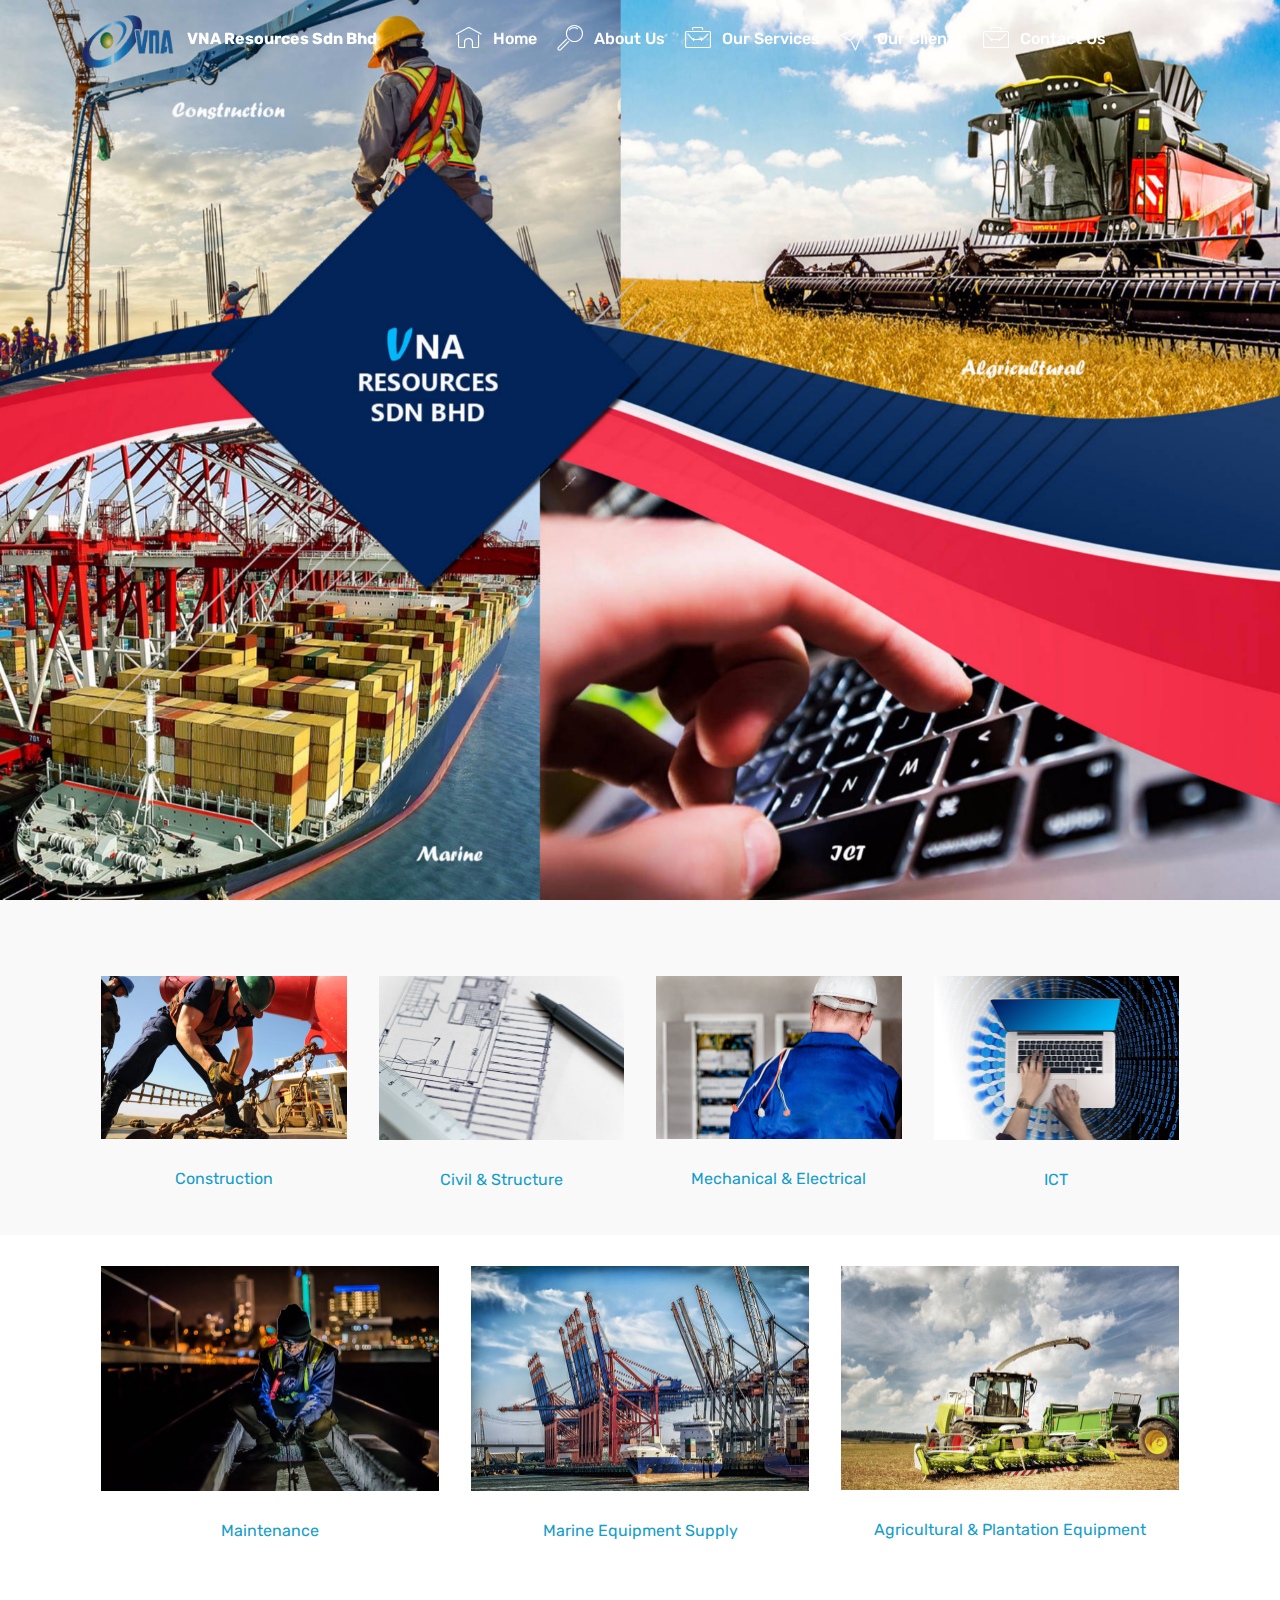
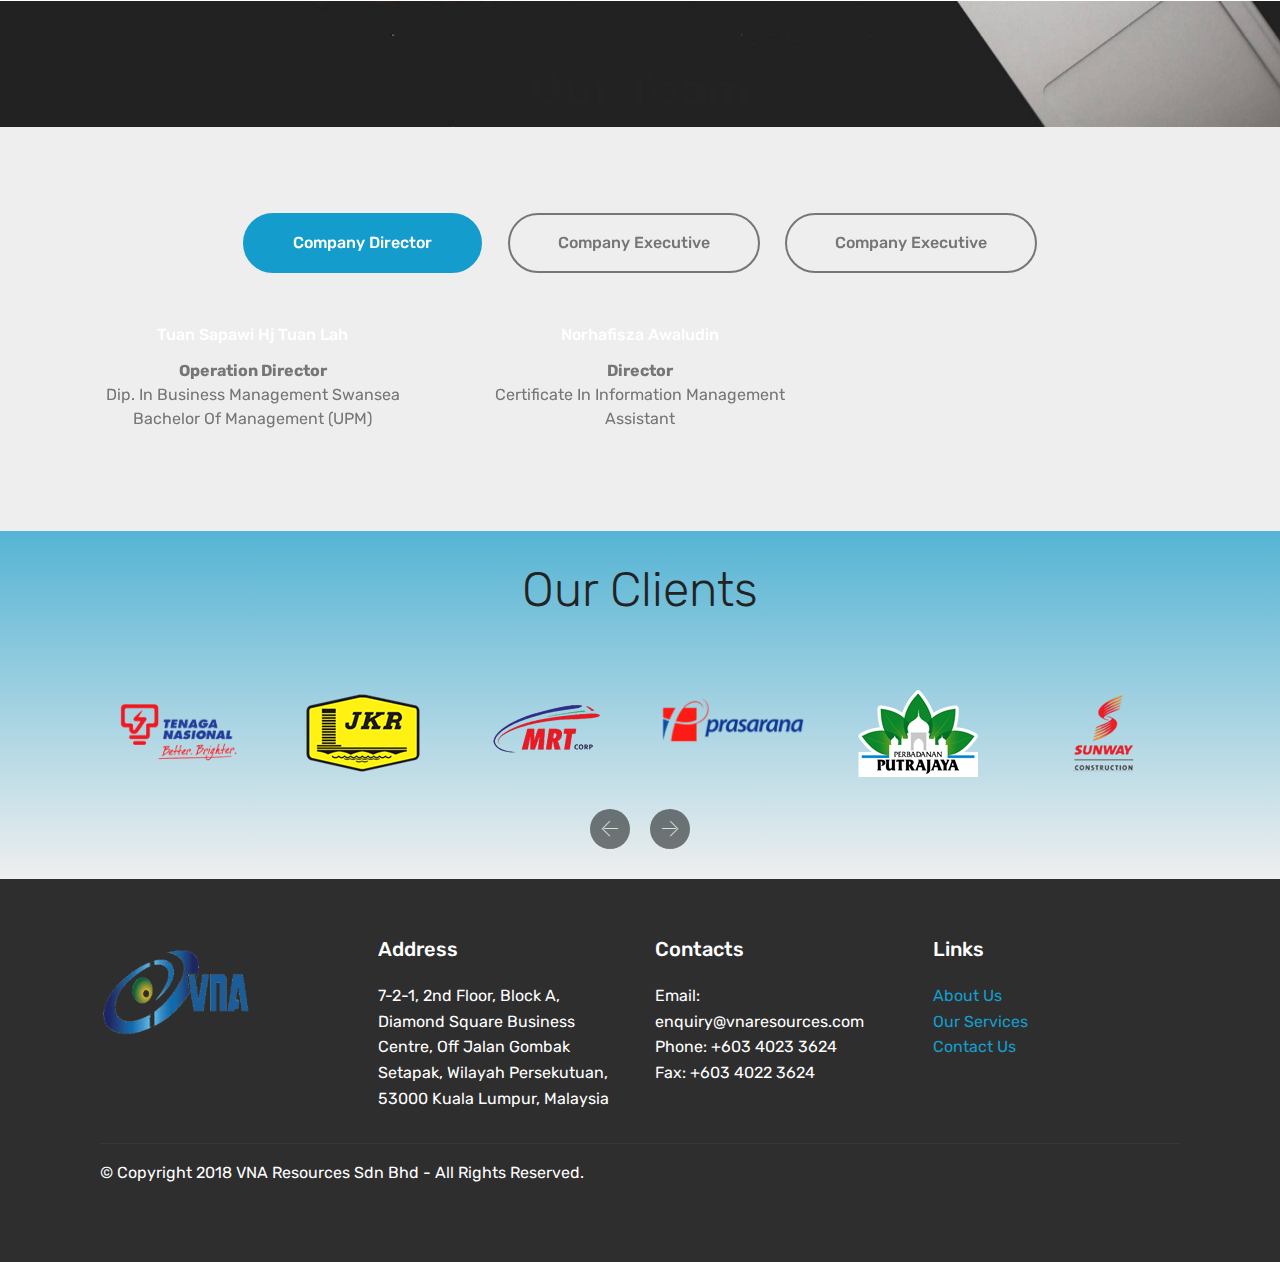
==== commit b97858c1: "create github pages" ====
--- a/index.html
+++ b/index.html
@@ -65,7 +65,7 @@
     </nav>
 </section>
 
-<section class="engine"><a href="https://mobirise.info/i">site creation software</a></section><section class="cid-raR3frypPi mbr-fullscreen mbr-parallax-background" id="header2-j">
+<section class="engine"><a href="https://mobirise.info/g">build a website</a></section><section class="cid-raR3frypPi mbr-fullscreen mbr-parallax-background" id="header2-j">
 
     
 
@@ -199,7 +199,7 @@
     </div>
 </section>
 
-<section class="tabs3 cid-raThmghU6V" id="tabs3-1l">
+<section class="tabs3 cid-raThmghU6V mbr-parallax-background" id="tabs3-1l">
 
     
 
@@ -214,9 +214,9 @@
         <div class="row tabcont">
             <ul class="nav nav-tabs pt-3 mt-5" role="tablist">
                 <li class="nav-item mbr-fonts-style"><a class="nav-link active show display-7" role="tab" data-toggle="tab" href="#tabs3-1l_tab0" aria-selected="true">Company Director</a></li>
-                <li class="nav-item mbr-fonts-style"><a class="nav-link  active show display-7" role="tab" data-toggle="tab" href="#tabs3-1l_tab1" aria-selected="true">
+                <li class="nav-item mbr-fonts-style"><a class="nav-link display-7" role="tab" data-toggle="tab" href="#tabs3-1l_tab1" aria-selected="false">
                         Company Executive</a></li>
-                <li class="nav-item mbr-fonts-style"><a class="nav-link active show display-7" role="tab" data-toggle="tab" href="#tabs3-1l_tab2" aria-selected="true">
+                <li class="nav-item mbr-fonts-style"><a class="nav-link display-7" role="tab" data-toggle="tab" href="#tabs3-1l_tab2" aria-selected="false">
                         Company Executive</a></li>
                 
                 
@@ -231,9 +231,7 @@
                 <div id="tab1" class="tab-pane in active mbr-table" role="tabpanel">
                     <div class="row tab-content-row">
                         <div class="col-xs-12 col-md-6 col-lg-4">
-                            <div class="card-img ">
-                                <span class="mbr-iconfont mobi-mbri-edit mobi-mbri"></span>
-                            </div>
+                            
                             <h4 class="mbr-element-title  align-center mbr-fonts-style pb-2 display-7">
                                 Tuan Sapawi Hj Tuan Lah</h4>
                             <p class="mbr-section-text  align-center mbr-fonts-style display-7"><strong>Operation Director</strong><br>Dip. In Business Management Swansea
@@ -241,9 +239,7 @@
                         </div>
 
                         <div class="col-xs-12 col-md-6 col-lg-4">
-                            <div class="card-img ">
-                                <span class="mbr-iconfont mobi-mbri-edit mobi-mbri"></span>
-                            </div>
+                            
                             <h4 class="mbr-element-title  align-center mbr-fonts-style pb-2 display-7">
                                 Norhafisza Awaludin</h4>
                             <p class="mbr-section-text  align-center mbr-fonts-style display-7"><strong>
@@ -251,9 +247,7 @@
                         </div>
 
                         <div class="col-xs-12 col-md-6 col-lg-4">
-                            <div class="card-img ">
-                                <span class="mbr-iconfont mobi-mbri-edit mobi-mbri"></span>
-                            </div>
+                            
                             <h4 class="mbr-element-title  align-center mbr-fonts-style pb-2 display-7"></h4>
                             <p class="mbr-section-text  align-center mbr-fonts-style display-7"></p>
                         </div>
@@ -265,9 +259,7 @@
                 <div id="tab2" class="tab-pane  mbr-table" role="tabpanel">
                     <div class="row tab-content-row">
                         <div class="col-xs-12 col-md-6 col-lg-4">
-                            <div class="card-img ">
-                                <span class="mbr-iconfont mbri-extension"></span>
-                            </div>
+                            
                             <h4 class="mbr-element-title  align-center mbr-fonts-style pb-2 display-7">
                                 Mohd Khazani Kassim</h4>
                             <p class="mbr-section-text  align-center mbr-fonts-style display-7"><strong>General Manager</strong>
@@ -276,9 +268,7 @@
                         </div>
 
                         <div class="col-xs-12 col-md-6 col-lg-4">
-                            <div class="card-img ">
-                                <span class="mbr-iconfont mbri-extension"></span>
-                            </div>
+                            
                             <h4 class="mbr-element-title  align-center mbr-fonts-style pb-2 display-7">
                                 Mohd Shahriman Mat Shuib</h4>
                             <p class="mbr-section-text  align-center mbr-fonts-style display-7"><strong>
@@ -286,9 +276,7 @@
                         </div>
 
                         <div class="col-xs-12 col-md-6 col-lg-4">
-                            <div class="card-img ">
-                                <span class="mbr-iconfont mbri-extension"></span>
-                            </div>
+                            
                             <h4 class="mbr-element-title  align-center mbr-fonts-style pb-2 display-7">Marzuki Mohammad</h4>
                             <p class="mbr-section-text  align-center mbr-fonts-style display-7"><strong>Engineer (C&amp;S)</strong><br>Bachelor In Engineering with (Hons) Electrical (UiTM)</p>
                         </div>
@@ -300,26 +288,20 @@
                 <div id="tab3" class="tab-pane  mbr-table" role="tabpanel">
                     <div class="row tab-content-row">
                         <div class="col-xs-12 col-md-6 col-lg-4">
-                            <div class="card-img ">
-                                <span class="mbri-extension mbr-iconfont"></span>
-                            </div>
+                            
                             <h4 class="mbr-element-title  align-center mbr-fonts-style pb-2 display-7">Erna Shafina Bt Mois</h4>
                             <p class="mbr-section-text  align-center mbr-fonts-style display-7"><strong>Technical &amp; Quantity Surveying Manager</strong><br>Bachelor of Quantity Surveying (UITM)</p>
                         </div>
 
                         <div class="col-xs-12 col-md-6 col-lg-4">
-                            <div class="card-img ">
-                                <span class="mbri-extension mbr-iconfont"></span>
-                            </div>
+                            
                             <h4 class="mbr-element-title  align-center mbr-fonts-style pb-2 display-7">Wan Nur Amalin Bt Ab Razak</h4>
                             <p class="mbr-section-text  align-center mbr-fonts-style display-7"><strong>
                                 Technical Executive</strong><br>Bachelor In Science Computer (KUPTM KL)<br><br></p>
                         </div>
 
                         <div class="col-xs-12 col-md-6 col-lg-4">
-                            <div class="card-img ">
-                                <span class="mbri-extension mbr-iconfont"></span>
-                            </div>
+                            
                             <h4 class="mbr-element-title  align-center mbr-fonts-style pb-2 display-7">Muhammad `Ammar Bin Ismail</h4>
                             <p class="mbr-section-text  align-center mbr-fonts-style display-7"><strong>Site Engineer</strong><br>Bachelor In Engineering with (Hons) Electrical (UniKl)<br></p>
                         </div>
@@ -331,9 +313,7 @@
                 <div id="tab4" class="tab-pane  mbr-table" role="tabpanel">
                     <div class="row tab-content-row">
                         <div class="col-xs-12 col-md-6 col-lg-4">
-                            <div class="card-img ">
-                                <span class="mbri-responsive mbr-iconfont"></span>
-                            </div>
+                            
                             <h4 class="mbr-element-title  align-center mbr-fonts-style pb-2 display-5">
                                 MOBILE FRIENDLY
                             </h4>
@@ -343,9 +323,7 @@
                         </div>
 
                         <div class="col-xs-12 col-md-6 col-lg-4">
-                            <div class="card-img ">
-                                <span class="mbri-responsive mbr-iconfont"></span>
-                            </div>
+                            
                             <h4 class="mbr-element-title  align-center mbr-fonts-style pb-2 display-5">
                                 MOBILE FRIENDLY
                             </h4>
@@ -355,9 +333,7 @@
                         </div>
 
                         <div class="col-xs-12 col-md-6 col-lg-4">
-                            <div class="card-img ">
-                                <span class="mbri-responsive mbr-iconfont"></span>
-                            </div>
+                            
                             <h4 class="mbr-element-title  align-center mbr-fonts-style pb-2 display-5">
                                 MOBILE FRIENDLY
                             </h4>
@@ -373,9 +349,7 @@
                 <div id="tab5" class="tab-pane  mbr-table" role="tabpanel">
                     <div class="row tab-content-row">
                         <div class="col-xs-12 col-md-6 col-lg-4">
-                            <div class="card-img ">
-                                <span class="mbri-bootstrap mbr-iconfont"></span>
-                            </div>
+                            
                             <h4 class="mbr-element-title  align-center mbr-fonts-style pb-2 display-5">
                                 IT'S EASY AND SIMPLE
                             </h4>
@@ -385,9 +359,7 @@
                         </div>
 
                         <div class="col-xs-12 col-md-6 col-lg-4">
-                            <div class="card-img ">
-                                <span class="mbri-bootstrap mbr-iconfont"></span>
-                            </div>
+                            
                             <h4 class="mbr-element-title  align-center mbr-fonts-style pb-2 display-5">
                                 IT'S EASY AND SIMPLE
                             </h4>
@@ -397,9 +369,7 @@
                         </div>
 
                         <div class="col-xs-12 col-md-6 col-lg-4">
-                            <div class="card-img ">
-                                <span class="mbri-bootstrap mbr-iconfont"></span>
-                            </div>
+                            
                             <h4 class="mbr-element-title  align-center mbr-fonts-style pb-2 display-5">
                                 IT'S EASY AND SIMPLE
                             </h4>
@@ -415,9 +385,7 @@
                 <div id="tab6" class="tab-pane  mbr-table" role="tabpanel">
                     <div class="row tab-content-row">
                         <div class="col-xs-12 col-md-6 col-lg-4">
-                            <div class="card-img ">
-                                <span class="mbri-extension mbr-iconfont"></span>
-                            </div>
+                            
                             <h4 class="mbr-element-title  align-center mbr-fonts-style pb-2 display-5">
                                 TRENDY WEBSITE BLOCKS
                             </h4>
@@ -427,9 +395,7 @@
                         </div>
 
                         <div class="col-xs-12 col-md-6 col-lg-4">
-                            <div class="card-img ">
-                                <span class="mbri-extension mbr-iconfont"></span>
-                            </div>
+                            
                             <h4 class="mbr-element-title  align-center mbr-fonts-style pb-2 display-5">
                                 TRENDY WEBSITE BLOCKS
                             </h4>
@@ -439,9 +405,7 @@
                         </div>
 
                         <div class="col-xs-12 col-md-6 col-lg-4">
-                            <div class="card-img ">
-                                <span class="mbri-extension mbr-iconfont"></span>
-                            </div>
+                            
                             <h4 class="mbr-element-title  align-center mbr-fonts-style pb-2 display-5">
                                 TRENDY WEBSITE BLOCKS
                             </h4>
--- a/assets/mobirise/css/mbr-additional.css
+++ b/assets/mobirise/css/mbr-additional.css
@@ -1825,7 +1825,7 @@
 .cid-raThmghU6V {
   padding-top: 60px;
   padding-bottom: 60px;
-  background-color: #f9f9f9;
+  background-image: url("../../../assets/images/mbr-1-1920x1280.jpg");
 }
 .cid-raThmghU6V .mbr-section-text {
   color: #767676;
@@ -1880,6 +1880,12 @@
 }
 .cid-raThmghU6V .nav-tabs .nav-link.active:hover {
   border: 2px solid #149dcc;
+}
+.cid-raThmghU6V B {
+  color: #ffffff;
+}
+.cid-raThmghU6V H4 {
+  color: #ffffff;
 }
 .cid-raPF8wE2M9 {
   padding-top: 30px;
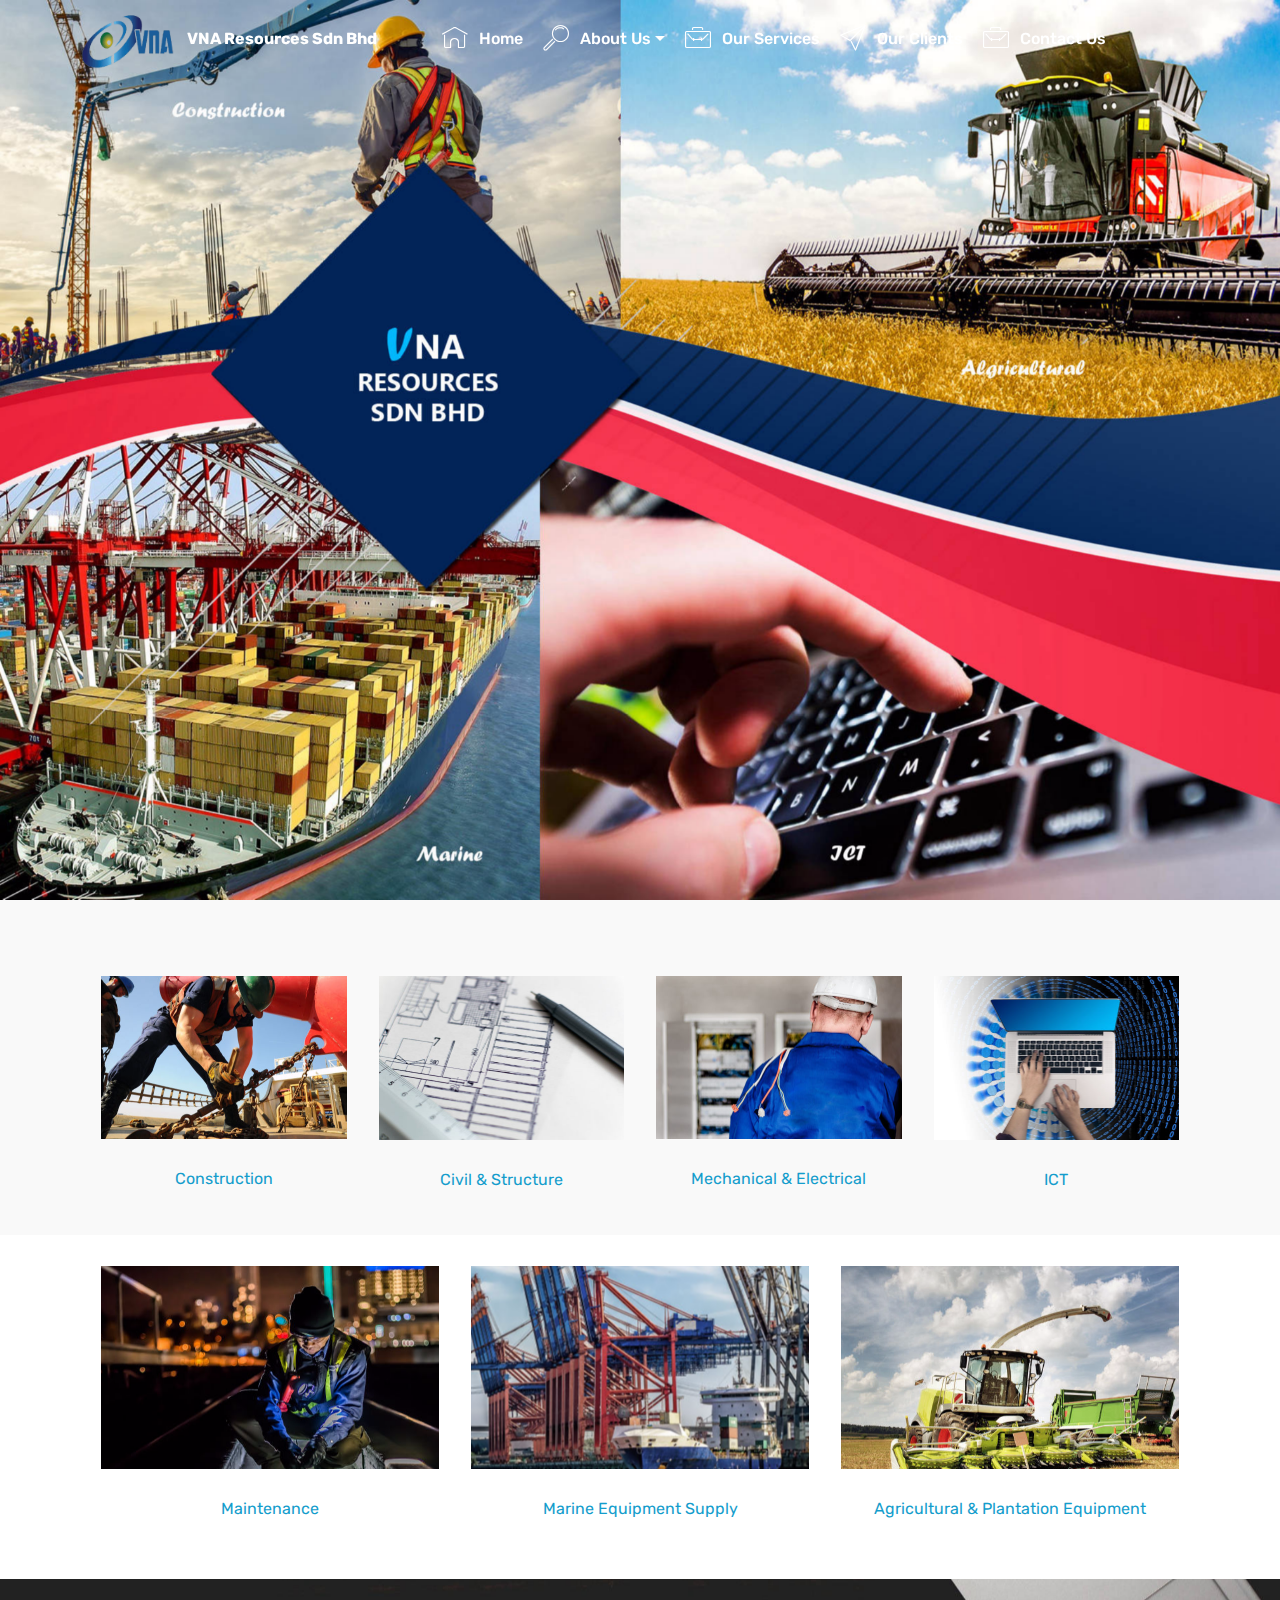
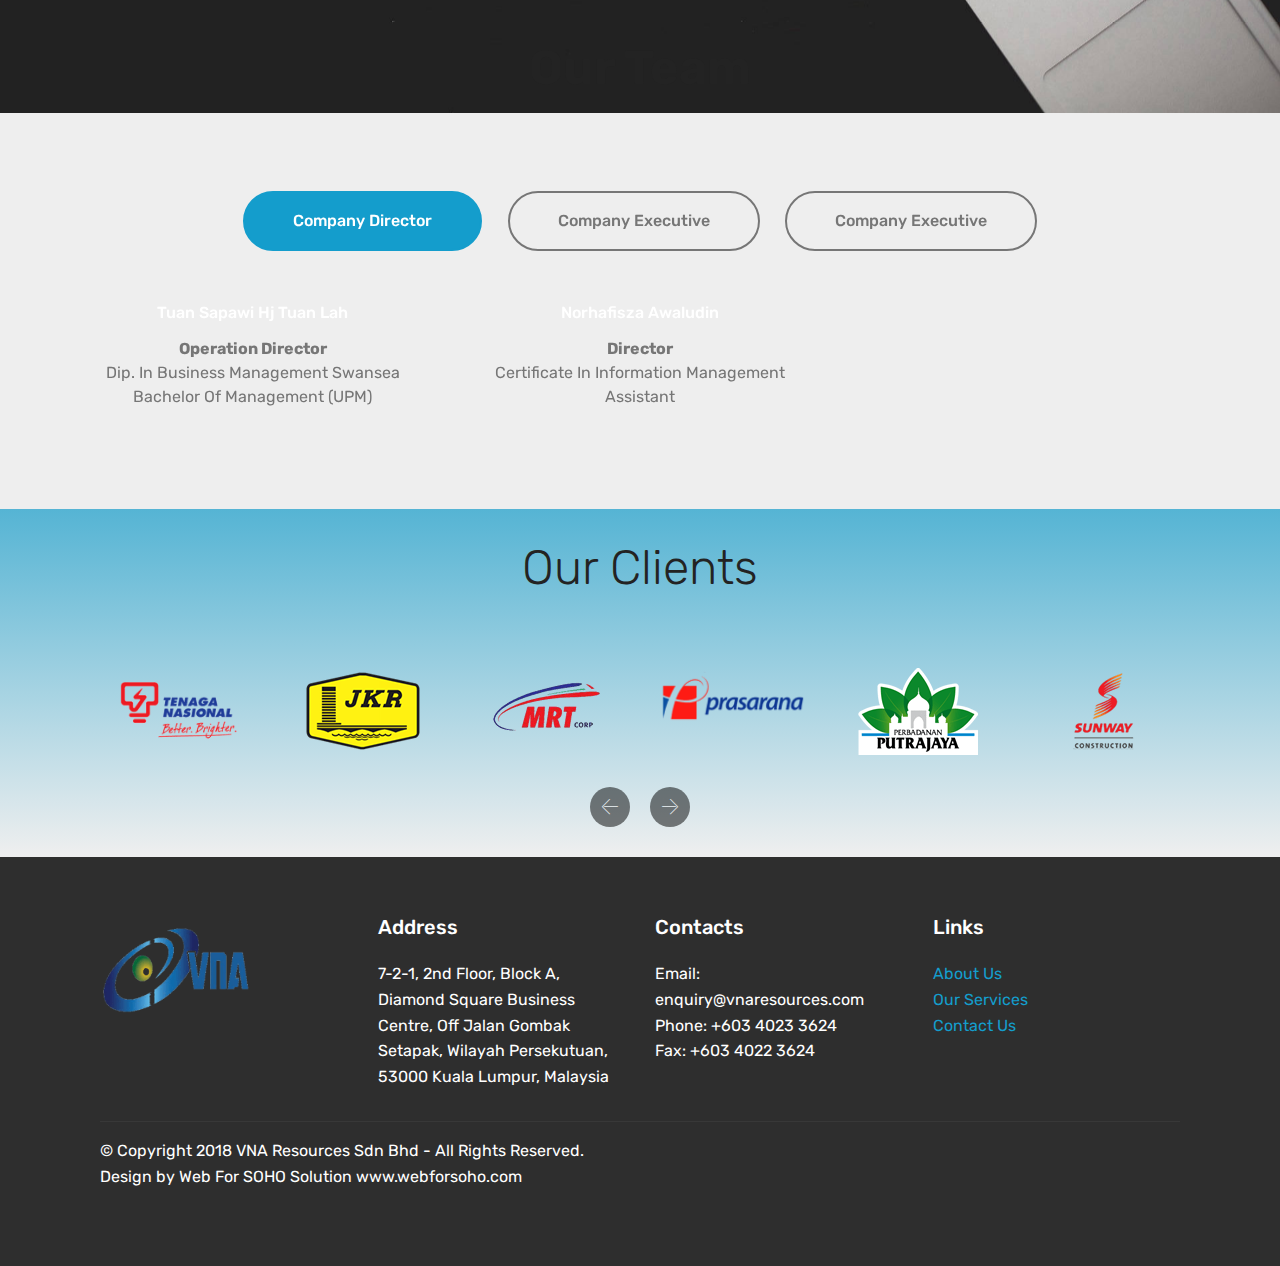
==== commit 71fee59e: "create github pages" ====
--- a/index.html
+++ b/index.html
@@ -44,16 +44,16 @@
                          <img src="assets/images/logo-vna-122x78.png" alt="Mobirise" title="" style="height: 3.8rem;">
                     </a>
                 </span>
-                <span class="navbar-caption-wrap"><a class="navbar-caption text-white display-4" href="https://mobirise.co">
+                <span class="navbar-caption-wrap"><a class="navbar-caption text-white display-4" href="#top">
                         VNA Resources Sdn Bhd</a></span>
             </div>
         </div>
         <div class="collapse navbar-collapse" id="navbarSupportedContent">
             <ul class="navbar-nav nav-dropdown nav-right" data-app-modern-menu="true"><li class="nav-item"><a class="nav-link link text-white display-4" href="#top"><span class="mbri-home mbr-iconfont mbr-iconfont-btn"></span>
-                        Home</a></li><li class="nav-item"><a class="nav-link link text-white display-4" href="page3.html#content5-1a">
+                        Home</a></li><li class="nav-item dropdown open"><a class="nav-link link text-white dropdown-toggle display-4" href="page3.html#content5-1a" data-toggle="dropdown-submenu">
                         <span class="mbri-search mbr-iconfont mbr-iconfont-btn"></span>
                         About Us
-                    </a></li><li class="nav-item">
+                    </a><div class="dropdown-menu"><a class="text-white dropdown-item display-4" href="page4.html#tabs3-1v">Our Team</a></div></li><li class="nav-item">
                     <a class="nav-link link text-white display-4" href="page2.html#content5-16"><span class="mbri-briefcase mbr-iconfont mbr-iconfont-btn"></span>
                         Our Services
                     </a>
@@ -65,7 +65,7 @@
     </nav>
 </section>
 
-<section class="engine"><a href="https://mobirise.info/g">build a website</a></section><section class="cid-raR3frypPi mbr-fullscreen mbr-parallax-background" id="header2-j">
+<section class="engine"><a href="https://mobirise.info/m">site design templates</a></section><section class="cid-raR3frypPi mbr-fullscreen mbr-parallax-background" id="header2-j">
 
     
 
@@ -158,7 +158,7 @@
             <div class="card p-3 col-12 col-md-6 col-lg-4">
                 <div class="card-wrapper">
                     <div class="card-img">
-                        <img src="assets/images/mbr-676x451.jpg" alt="Mobirise" title="">
+                        <img src="assets/images/mbr-5-676x451.jpg" alt="Mobirise" title="">
                     </div>
                     <div class="card-box">
                         <h4 class="card-title pb-3 mbr-fonts-style display-7"><strong><a href="page2.html#content5-16">
@@ -171,7 +171,7 @@
             <div class="card p-3 col-12 col-md-6 col-lg-4">
                 <div class="card-wrapper">
                     <div class="card-img">
-                        <img src="assets/images/mbr-1-676x451.jpg" alt="Mobirise" title="">
+                        <img src="assets/images/mbr-13-676x451.jpg" alt="Mobirise" title="">
                     </div>
                     <div class="card-box ">
                         <h4 class="card-title pb-3 mbr-fonts-style display-7"><a href="page2.html#content5-16">
@@ -184,7 +184,7 @@
             <div class="card p-3 col-12 col-md-6 col-lg-4">
                 <div class="card-wrapper">
                     <div class="card-img">
-                        <img src="assets/images/mbr-676x449.jpg" alt="Mobirise" title="">
+                        <img src="assets/images/mbr-5-676x449.jpg" alt="Mobirise" title="">
                     </div>
                     <div class="card-box">
                         <h4 class="card-title pb-3 mbr-fonts-style display-7"><a href="page2.html#content5-16">
@@ -612,7 +612,7 @@
             <div class="media-container-row mbr-white">
                 <div class="col-sm-6 copyright">
                     <p class="mbr-text mbr-fonts-style display-7">
-                        © Copyright 2018 VNA Resources Sdn Bhd - All Rights Reserved.&nbsp;</p>
+                        © Copyright 2018 VNA Resources Sdn Bhd - All Rights Reserved. Design by Web For SOHO Solution www.webforsoho.com</p>
                 </div>
                 <div class="col-md-6">
                     
--- a/assets/mobirise/css/mbr-additional.css
+++ b/assets/mobirise/css/mbr-additional.css
@@ -3683,3 +3683,533 @@
     -webkit-justify-content: center;
   }
 }
+.cid-raTEV67PL2 .navbar {
+  padding: .5rem 0;
+  background: #333333;
+  transition: none;
+  min-height: 77px;
+}
+.cid-raTEV67PL2 .navbar-dropdown.bg-color.transparent.opened {
+  background: #333333;
+}
+.cid-raTEV67PL2 a {
+  font-style: normal;
+}
+.cid-raTEV67PL2 .nav-item span {
+  padding-right: 0.4em;
+  line-height: 0.5em;
+  vertical-align: text-bottom;
+  position: relative;
+  text-decoration: none;
+}
+.cid-raTEV67PL2 .nav-item a {
+  display: -webkit-flex;
+  align-items: center;
+  justify-content: center;
+  padding: 0.7rem 0 !important;
+  margin: 0rem .65rem !important;
+  -webkit-align-items: center;
+  -webkit-justify-content: center;
+}
+.cid-raTEV67PL2 .nav-item:focus,
+.cid-raTEV67PL2 .nav-link:focus {
+  outline: none;
+}
+.cid-raTEV67PL2 .btn {
+  padding: 0.4rem 1.5rem;
+  display: -webkit-inline-flex;
+  align-items: center;
+  -webkit-align-items: center;
+}
+.cid-raTEV67PL2 .btn .mbr-iconfont {
+  font-size: 1.6rem;
+}
+.cid-raTEV67PL2 .menu-logo {
+  margin-right: auto;
+}
+.cid-raTEV67PL2 .menu-logo .navbar-brand {
+  display: -webkit-flex;
+  margin-left: 5rem;
+  padding: 0;
+  transition: padding .2s;
+  min-height: 3.8rem;
+  align-items: center;
+  -webkit-align-items: center;
+}
+.cid-raTEV67PL2 .menu-logo .navbar-brand .navbar-caption-wrap {
+  display: -webkit-flex;
+  -webkit-align-items: center;
+  align-items: center;
+  word-break: break-word;
+  min-width: 7rem;
+  margin: .3rem 0;
+}
+.cid-raTEV67PL2 .menu-logo .navbar-brand .navbar-caption-wrap .navbar-caption {
+  line-height: 1.2rem !important;
+  padding-right: 2rem;
+}
+.cid-raTEV67PL2 .menu-logo .navbar-brand .navbar-logo {
+  font-size: 4rem;
+  transition: font-size 0.25s;
+}
+.cid-raTEV67PL2 .menu-logo .navbar-brand .navbar-logo img {
+  display: -webkit-flex;
+}
+.cid-raTEV67PL2 .menu-logo .navbar-brand .navbar-logo .mbr-iconfont {
+  transition: font-size 0.25s;
+}
+.cid-raTEV67PL2 .navbar-toggleable-sm .navbar-collapse {
+  justify-content: flex-end;
+  -webkit-justify-content: flex-end;
+  padding-right: 5rem;
+  width: auto;
+}
+.cid-raTEV67PL2 .navbar-toggleable-sm .navbar-collapse .navbar-nav {
+  flex-wrap: wrap;
+  -webkit-flex-wrap: wrap;
+  padding-left: 0;
+}
+.cid-raTEV67PL2 .navbar-toggleable-sm .navbar-collapse .navbar-nav .nav-item {
+  -webkit-align-self: center;
+  align-self: center;
+}
+.cid-raTEV67PL2 .navbar-toggleable-sm .navbar-collapse .navbar-buttons {
+  padding-left: 0;
+  padding-bottom: 0;
+}
+.cid-raTEV67PL2 .dropdown .dropdown-menu {
+  background: #333333;
+  display: none;
+  position: absolute;
+  min-width: 5rem;
+  padding-top: 1.4rem;
+  padding-bottom: 1.4rem;
+  text-align: left;
+}
+.cid-raTEV67PL2 .dropdown .dropdown-menu .dropdown-item {
+  width: auto;
+  padding: 0.235em 1.5385em 0.235em 1.5385em !important;
+}
+.cid-raTEV67PL2 .dropdown .dropdown-menu .dropdown-item::after {
+  right: 0.5rem;
+}
+.cid-raTEV67PL2 .dropdown .dropdown-menu .dropdown-submenu {
+  margin: 0;
+}
+.cid-raTEV67PL2 .dropdown.open > .dropdown-menu {
+  display: block;
+}
+.cid-raTEV67PL2 .navbar-toggleable-sm.opened:after {
+  position: absolute;
+  width: 100vw;
+  height: 100vh;
+  content: '';
+  background-color: rgba(0, 0, 0, 0.1);
+  left: 0;
+  bottom: 0;
+  transform: translateY(100%);
+  -webkit-transform: translateY(100%);
+  z-index: 1000;
+}
+.cid-raTEV67PL2 .navbar.navbar-short {
+  min-height: 60px;
+  transition: all .2s;
+}
+.cid-raTEV67PL2 .navbar.navbar-short .navbar-toggler-right {
+  top: 20px;
+}
+.cid-raTEV67PL2 .navbar.navbar-short .navbar-logo a {
+  font-size: 2.5rem !important;
+  line-height: 2.5rem;
+  transition: font-size 0.25s;
+}
+.cid-raTEV67PL2 .navbar.navbar-short .navbar-logo a .mbr-iconfont {
+  font-size: 2.5rem !important;
+}
+.cid-raTEV67PL2 .navbar.navbar-short .navbar-logo a img {
+  height: 3rem !important;
+}
+.cid-raTEV67PL2 .navbar.navbar-short .navbar-brand {
+  min-height: 3rem;
+}
+.cid-raTEV67PL2 button.navbar-toggler {
+  width: 31px;
+  height: 18px;
+  cursor: pointer;
+  transition: all .2s;
+  top: 1.5rem;
+  right: 1rem;
+}
+.cid-raTEV67PL2 button.navbar-toggler:focus {
+  outline: none;
+}
+.cid-raTEV67PL2 button.navbar-toggler .hamburger span {
+  position: absolute;
+  right: 0;
+  width: 30px;
+  height: 2px;
+  border-right: 5px;
+  background-color: #ffffff;
+}
+.cid-raTEV67PL2 button.navbar-toggler .hamburger span:nth-child(1) {
+  top: 0;
+  transition: all .2s;
+}
+.cid-raTEV67PL2 button.navbar-toggler .hamburger span:nth-child(2) {
+  top: 8px;
+  transition: all .15s;
+}
+.cid-raTEV67PL2 button.navbar-toggler .hamburger span:nth-child(3) {
+  top: 8px;
+  transition: all .15s;
+}
+.cid-raTEV67PL2 button.navbar-toggler .hamburger span:nth-child(4) {
+  top: 16px;
+  transition: all .2s;
+}
+.cid-raTEV67PL2 nav.opened .hamburger span:nth-child(1) {
+  top: 8px;
+  width: 0;
+  opacity: 0;
+  right: 50%;
+  transition: all .2s;
+}
+.cid-raTEV67PL2 nav.opened .hamburger span:nth-child(2) {
+  -webkit-transform: rotate(45deg);
+  transform: rotate(45deg);
+  transition: all .25s;
+}
+.cid-raTEV67PL2 nav.opened .hamburger span:nth-child(3) {
+  -webkit-transform: rotate(-45deg);
+  transform: rotate(-45deg);
+  transition: all .25s;
+}
+.cid-raTEV67PL2 nav.opened .hamburger span:nth-child(4) {
+  top: 8px;
+  width: 0;
+  opacity: 0;
+  right: 50%;
+  transition: all .2s;
+}
+.cid-raTEV67PL2 .collapsed.navbar-expand {
+  flex-direction: column;
+  -webkit-flex-direction: column;
+}
+.cid-raTEV67PL2 .collapsed .btn {
+  display: -webkit-flex;
+}
+.cid-raTEV67PL2 .collapsed .navbar-collapse {
+  display: none !important;
+  padding-right: 0 !important;
+}
+.cid-raTEV67PL2 .collapsed .navbar-collapse.collapsing,
+.cid-raTEV67PL2 .collapsed .navbar-collapse.show {
+  display: block !important;
+}
+.cid-raTEV67PL2 .collapsed .navbar-collapse.collapsing .navbar-nav,
+.cid-raTEV67PL2 .collapsed .navbar-collapse.show .navbar-nav {
+  display: block;
+  text-align: center;
+}
+.cid-raTEV67PL2 .collapsed .navbar-collapse.collapsing .navbar-nav .nav-item,
+.cid-raTEV67PL2 .collapsed .navbar-collapse.show .navbar-nav .nav-item {
+  clear: both;
+}
+.cid-raTEV67PL2 .collapsed .navbar-collapse.collapsing .navbar-nav .nav-item:last-child,
+.cid-raTEV67PL2 .collapsed .navbar-collapse.show .navbar-nav .nav-item:last-child {
+  margin-bottom: 1rem;
+}
+.cid-raTEV67PL2 .collapsed .navbar-collapse.collapsing .navbar-buttons,
+.cid-raTEV67PL2 .collapsed .navbar-collapse.show .navbar-buttons {
+  text-align: center;
+}
+.cid-raTEV67PL2 .collapsed .navbar-collapse.collapsing .navbar-buttons:last-child,
+.cid-raTEV67PL2 .collapsed .navbar-collapse.show .navbar-buttons:last-child {
+  margin-bottom: 1rem;
+}
+.cid-raTEV67PL2 .collapsed button.navbar-toggler {
+  display: block;
+}
+.cid-raTEV67PL2 .collapsed .navbar-brand {
+  margin-left: 1rem !important;
+}
+.cid-raTEV67PL2 .collapsed .navbar-toggleable-sm {
+  flex-direction: column;
+  -webkit-flex-direction: column;
+}
+.cid-raTEV67PL2 .collapsed .dropdown .dropdown-menu {
+  width: 100%;
+  text-align: center;
+  position: relative;
+  opacity: 0;
+  display: block;
+  height: 0;
+  visibility: hidden;
+  padding: 0;
+  transition-duration: .5s;
+  transition-property: opacity,padding,height;
+}
+.cid-raTEV67PL2 .collapsed .dropdown.open > .dropdown-menu {
+  position: relative;
+  opacity: 1;
+  height: auto;
+  padding: 1.4rem 0;
+  visibility: visible;
+}
+.cid-raTEV67PL2 .collapsed .dropdown .dropdown-submenu {
+  left: 0;
+  text-align: center;
+  width: 100%;
+}
+.cid-raTEV67PL2 .collapsed .dropdown .dropdown-toggle[data-toggle="dropdown-submenu"]::after {
+  margin-top: 0;
+  position: inherit;
+  right: 0;
+  top: 50%;
+  display: inline-block;
+  width: 0;
+  height: 0;
+  margin-left: .3em;
+  vertical-align: middle;
+  content: "";
+  border-top: .30em solid;
+  border-right: .30em solid transparent;
+  border-left: .30em solid transparent;
+}
+@media (max-width: 991px) {
+  .cid-raTEV67PL2 .navbar-expand {
+    flex-direction: column;
+    -webkit-flex-direction: column;
+  }
+  .cid-raTEV67PL2 img {
+    height: 3.8rem !important;
+  }
+  .cid-raTEV67PL2 .btn {
+    display: -webkit-flex;
+  }
+  .cid-raTEV67PL2 button.navbar-toggler {
+    display: block;
+  }
+  .cid-raTEV67PL2 .navbar-brand {
+    margin-left: 1rem !important;
+  }
+  .cid-raTEV67PL2 .navbar-toggleable-sm {
+    flex-direction: column;
+    -webkit-flex-direction: column;
+  }
+  .cid-raTEV67PL2 .navbar-collapse {
+    display: none !important;
+    padding-right: 0 !important;
+  }
+  .cid-raTEV67PL2 .navbar-collapse.collapsing,
+  .cid-raTEV67PL2 .navbar-collapse.show {
+    display: block !important;
+  }
+  .cid-raTEV67PL2 .navbar-collapse.collapsing .navbar-nav,
+  .cid-raTEV67PL2 .navbar-collapse.show .navbar-nav {
+    display: block;
+    text-align: center;
+  }
+  .cid-raTEV67PL2 .navbar-collapse.collapsing .navbar-nav .nav-item,
+  .cid-raTEV67PL2 .navbar-collapse.show .navbar-nav .nav-item {
+    clear: both;
+  }
+  .cid-raTEV67PL2 .navbar-collapse.collapsing .navbar-nav .nav-item:last-child,
+  .cid-raTEV67PL2 .navbar-collapse.show .navbar-nav .nav-item:last-child {
+    margin-bottom: 1rem;
+  }
+  .cid-raTEV67PL2 .navbar-collapse.collapsing .navbar-buttons,
+  .cid-raTEV67PL2 .navbar-collapse.show .navbar-buttons {
+    text-align: center;
+  }
+  .cid-raTEV67PL2 .navbar-collapse.collapsing .navbar-buttons:last-child,
+  .cid-raTEV67PL2 .navbar-collapse.show .navbar-buttons:last-child {
+    margin-bottom: 1rem;
+  }
+  .cid-raTEV67PL2 .dropdown .dropdown-menu {
+    width: 100%;
+    text-align: center;
+    position: relative;
+    opacity: 0;
+    display: block;
+    height: 0;
+    visibility: hidden;
+    padding: 0;
+    transition-duration: .5s;
+    transition-property: opacity,padding,height;
+  }
+  .cid-raTEV67PL2 .dropdown.open > .dropdown-menu {
+    position: relative;
+    opacity: 1;
+    height: auto;
+    padding: 1.4rem 0;
+    visibility: visible;
+  }
+  .cid-raTEV67PL2 .dropdown .dropdown-submenu {
+    left: 0;
+    text-align: center;
+    width: 100%;
+  }
+  .cid-raTEV67PL2 .dropdown .dropdown-toggle[data-toggle="dropdown-submenu"]::after {
+    margin-top: 0;
+    position: inherit;
+    right: 0;
+    top: 50%;
+    display: inline-block;
+    width: 0;
+    height: 0;
+    margin-left: .3em;
+    vertical-align: middle;
+    content: "";
+    border-top: .30em solid;
+    border-right: .30em solid transparent;
+    border-left: .30em solid transparent;
+  }
+}
+@media (min-width: 767px) {
+  .cid-raTEV67PL2 .menu-logo {
+    flex-shrink: 0;
+    -webkit-flex-shrink: 0;
+  }
+}
+.cid-raTEV67PL2 .navbar-collapse {
+  flex-basis: auto;
+  -webkit-flex-basis: auto;
+}
+.cid-raTEV67PL2 .nav-link:hover,
+.cid-raTEV67PL2 .dropdown-item:hover {
+  color: #c1c1c1 !important;
+}
+.cid-raTEVieVvF {
+  padding-top: 60px;
+  padding-bottom: 60px;
+  background-image: url("../../../assets/images/mbr-1-1920x1280.jpg");
+}
+.cid-raTEVieVvF .mbr-section-text {
+  color: #767676;
+}
+.cid-raTEVieVvF .mbr-section-subtitle {
+  color: #767676;
+}
+.cid-raTEVieVvF .tabcont {
+  -webkit-justify-content: center;
+  justify-content: center;
+}
+.cid-raTEVieVvF .mbr-iconfont {
+  font-size: 48px;
+}
+.cid-raTEVieVvF .card-img {
+  margin-bottom: 1.5rem;
+}
+.cid-raTEVieVvF .tab-content-row {
+  -webkit-justify-content: center;
+  justify-content: center;
+}
+.cid-raTEVieVvF .tab-content {
+  margin-top: 3rem;
+  width: 100%;
+}
+.cid-raTEVieVvF .nav-tabs {
+  -webkit-justify-content: center;
+  justify-content: center;
+  -webkit-flex-wrap: wrap;
+  flex-wrap: wrap;
+  border-bottom: none;
+}
+.cid-raTEVieVvF .nav-tabs .nav-link {
+  box-sizing: border-box;
+  color: #767676;
+  font-style: normal;
+  font-weight: 500;
+  border-radius: 3px;
+  padding: 1rem 3rem;
+  margin: 0.4rem .8rem !important;
+  transition: color .3s;
+  border: 2px solid #767676;
+}
+.cid-raTEVieVvF .nav-tabs .nav-link:hover {
+  background: #149dcc;
+}
+.cid-raTEVieVvF .nav-tabs .nav-link.active {
+  color: #ffffff;
+  font-style: normal;
+  border: 2px solid #149dcc;
+  background: #149dcc;
+}
+.cid-raTEVieVvF .nav-tabs .nav-link.active:hover {
+  border: 2px solid #149dcc;
+}
+.cid-raTEVieVvF B {
+  color: #ffffff;
+}
+.cid-raTEVieVvF H4 {
+  color: #ffffff;
+}
+.cid-raTEVCgRq6 {
+  padding-top: 60px;
+  padding-bottom: 60px;
+  background-color: #2e2e2e;
+}
+@media (max-width: 767px) {
+  .cid-raTEVCgRq6 .content {
+    text-align: center;
+  }
+  .cid-raTEVCgRq6 .content > div:not(:last-child) {
+    margin-bottom: 2rem;
+  }
+}
+@media (max-width: 767px) {
+  .cid-raTEVCgRq6 .media-wrap {
+    margin-bottom: 1rem;
+  }
+}
+.cid-raTEVCgRq6 .media-wrap .mbr-iconfont-logo {
+  font-size: 7.5rem;
+  color: #f36;
+}
+.cid-raTEVCgRq6 .media-wrap img {
+  height: 6rem;
+}
+@media (max-width: 767px) {
+  .cid-raTEVCgRq6 .footer-lower .copyright {
+    margin-bottom: 1rem;
+    text-align: center;
+  }
+}
+.cid-raTEVCgRq6 .footer-lower hr {
+  margin: 1rem 0;
+  border-color: #fff;
+  opacity: .05;
+}
+.cid-raTEVCgRq6 .footer-lower .social-list {
+  padding-left: 0;
+  margin-bottom: 0;
+  list-style: none;
+  display: -webkit-flex;
+  flex-wrap: wrap;
+  justify-content: flex-end;
+  -webkit-justify-content: flex-end;
+  -webkit-flex-wrap: wrap;
+}
+.cid-raTEVCgRq6 .footer-lower .social-list .mbr-iconfont-social {
+  font-size: 1.3rem;
+  color: #fff;
+}
+.cid-raTEVCgRq6 .footer-lower .social-list .soc-item {
+  margin: 0 .5rem;
+}
+.cid-raTEVCgRq6 .footer-lower .social-list a {
+  margin: 0;
+  opacity: .5;
+  -webkit-transition: .2s linear;
+  transition: .2s linear;
+}
+.cid-raTEVCgRq6 .footer-lower .social-list a:hover {
+  opacity: 1;
+}
+@media (max-width: 767px) {
+  .cid-raTEVCgRq6 .footer-lower .social-list {
+    justify-content: center;
+    -webkit-justify-content: center;
+  }
+}
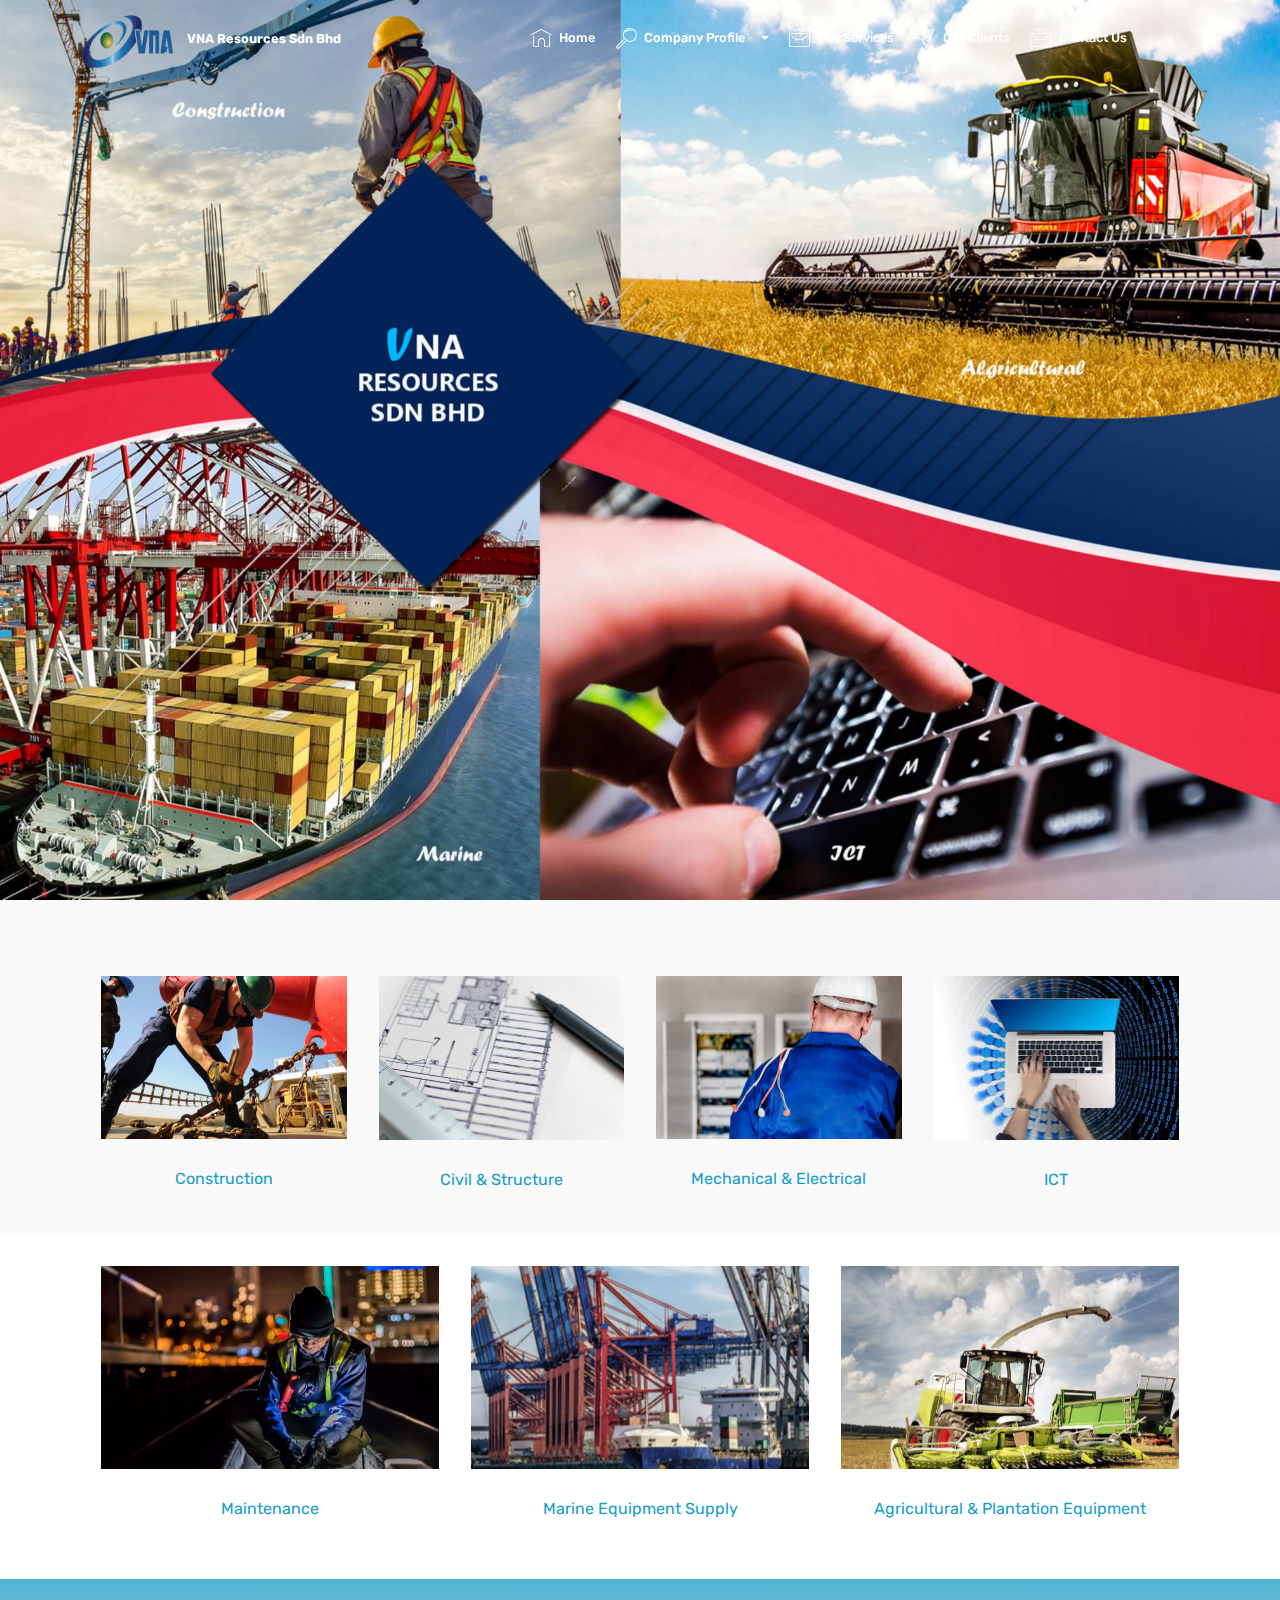
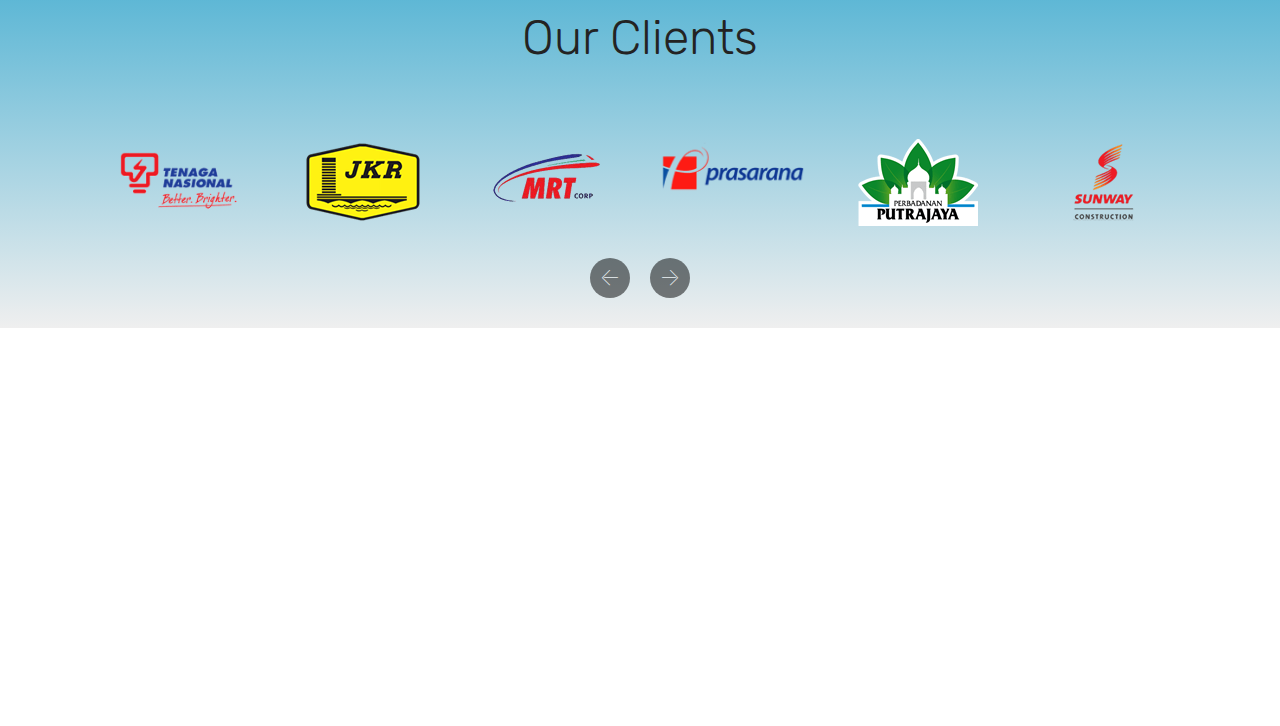
==== commit 0647823b: "create github pages" ====
--- a/index.html
+++ b/index.html
@@ -9,14 +9,13 @@
   <link rel="shortcut icon" href="assets/images/logo-vna-122x78.png" type="image/x-icon">
   <meta name="description" content="">
   <title>Home</title>
-  <link rel="stylesheet" href="assets/web/assets/mobirise-icons2/mobirise2.css">
   <link rel="stylesheet" href="assets/web/assets/mobirise-icons/mobirise-icons.css">
   <link rel="stylesheet" href="assets/tether/tether.min.css">
   <link rel="stylesheet" href="assets/bootstrap/css/bootstrap.min.css">
   <link rel="stylesheet" href="assets/bootstrap/css/bootstrap-grid.min.css">
   <link rel="stylesheet" href="assets/bootstrap/css/bootstrap-reboot.min.css">
+  <link rel="stylesheet" href="assets/socicon/css/styles.css">
   <link rel="stylesheet" href="assets/dropdown/css/style.css">
-  <link rel="stylesheet" href="assets/socicon/css/styles.css">
   <link rel="stylesheet" href="assets/theme/css/style.css">
   <link rel="stylesheet" href="assets/mobirise/css/mbr-additional.css" type="text/css">
   
@@ -50,10 +49,8 @@
         </div>
         <div class="collapse navbar-collapse" id="navbarSupportedContent">
             <ul class="navbar-nav nav-dropdown nav-right" data-app-modern-menu="true"><li class="nav-item"><a class="nav-link link text-white display-4" href="#top"><span class="mbri-home mbr-iconfont mbr-iconfont-btn"></span>
-                        Home</a></li><li class="nav-item dropdown open"><a class="nav-link link text-white dropdown-toggle display-4" href="page3.html#content5-1a" data-toggle="dropdown-submenu">
-                        <span class="mbri-search mbr-iconfont mbr-iconfont-btn"></span>
-                        About Us
-                    </a><div class="dropdown-menu"><a class="text-white dropdown-item display-4" href="page4.html#tabs3-1v">Our Team</a></div></li><li class="nav-item">
+                        Home</a></li><li class="nav-item dropdown"><a class="nav-link link text-white dropdown-toggle display-4" href="page3.html#content5-1a" data-toggle="dropdown-submenu" aria-expanded="false">
+                        <span class="mbri-search mbr-iconfont mbr-iconfont-btn"></span>Company Profile &nbsp; &nbsp;</a><div class="dropdown-menu"><a class="text-white dropdown-item display-4" href="page3.html#content5-1a" aria-expanded="false">About Us</a><a class="text-white dropdown-item display-4" href="page4.html#tabs3-1v">Our Team</a></div></li><li class="nav-item">
                     <a class="nav-link link text-white display-4" href="page2.html#content5-16"><span class="mbri-briefcase mbr-iconfont mbr-iconfont-btn"></span>
                         Our Services
                     </a>
@@ -65,7 +62,7 @@
     </nav>
 </section>
 
-<section class="engine"><a href="https://mobirise.info/m">site design templates</a></section><section class="cid-raR3frypPi mbr-fullscreen mbr-parallax-background" id="header2-j">
+<section class="engine"><a href="https://mobirise.info/l">free website templates</a></section><section class="cid-raR3frypPi mbr-fullscreen mbr-parallax-background" id="header2-j">
 
     
 
@@ -195,229 +192,6 @@
             </div>
 
             
-        </div>
-    </div>
-</section>
-
-<section class="tabs3 cid-raThmghU6V mbr-parallax-background" id="tabs3-1l">
-
-    
-
-    
-
-    <div class="container">
-        <h2 class="mbr-section-title align-center pb-3 mbr-fonts-style display-2"><strong>
-           Our Team</strong></h2>
-        
-    </div>
-    <div class="container-fluid">
-        <div class="row tabcont">
-            <ul class="nav nav-tabs pt-3 mt-5" role="tablist">
-                <li class="nav-item mbr-fonts-style"><a class="nav-link active show display-7" role="tab" data-toggle="tab" href="#tabs3-1l_tab0" aria-selected="true">Company Director</a></li>
-                <li class="nav-item mbr-fonts-style"><a class="nav-link display-7" role="tab" data-toggle="tab" href="#tabs3-1l_tab1" aria-selected="false">
-                        Company Executive</a></li>
-                <li class="nav-item mbr-fonts-style"><a class="nav-link display-7" role="tab" data-toggle="tab" href="#tabs3-1l_tab2" aria-selected="false">
-                        Company Executive</a></li>
-                
-                
-                
-            </ul>
-        </div>
-    </div>
-
-    <div class="container">
-        <div class="row px-1">
-            <div class="tab-content">
-                <div id="tab1" class="tab-pane in active mbr-table" role="tabpanel">
-                    <div class="row tab-content-row">
-                        <div class="col-xs-12 col-md-6 col-lg-4">
-                            
-                            <h4 class="mbr-element-title  align-center mbr-fonts-style pb-2 display-7">
-                                Tuan Sapawi Hj Tuan Lah</h4>
-                            <p class="mbr-section-text  align-center mbr-fonts-style display-7"><strong>Operation Director</strong><br>Dip. In Business Management Swansea
-<br>Bachelor Of Management (UPM)<br><br></p>
-                        </div>
-
-                        <div class="col-xs-12 col-md-6 col-lg-4">
-                            
-                            <h4 class="mbr-element-title  align-center mbr-fonts-style pb-2 display-7">
-                                Norhafisza Awaludin</h4>
-                            <p class="mbr-section-text  align-center mbr-fonts-style display-7"><strong>
-                                Director</strong><br>Certificate In Information Management Assistant<br></p>
-                        </div>
-
-                        <div class="col-xs-12 col-md-6 col-lg-4">
-                            
-                            <h4 class="mbr-element-title  align-center mbr-fonts-style pb-2 display-7"></h4>
-                            <p class="mbr-section-text  align-center mbr-fonts-style display-7"></p>
-                        </div>
-
-                        
-                    </div>
-                </div>
-
-                <div id="tab2" class="tab-pane  mbr-table" role="tabpanel">
-                    <div class="row tab-content-row">
-                        <div class="col-xs-12 col-md-6 col-lg-4">
-                            
-                            <h4 class="mbr-element-title  align-center mbr-fonts-style pb-2 display-7">
-                                Mohd Khazani Kassim</h4>
-                            <p class="mbr-section-text  align-center mbr-fonts-style display-7"><strong>General Manager</strong>
-<br>BA (HONS) Accounting &amp; Finance 
-<br>Manchester Metropolitan University United Kingdom</p>
-                        </div>
-
-                        <div class="col-xs-12 col-md-6 col-lg-4">
-                            
-                            <h4 class="mbr-element-title  align-center mbr-fonts-style pb-2 display-7">
-                                Mohd Shahriman Mat Shuib</h4>
-                            <p class="mbr-section-text  align-center mbr-fonts-style display-7"><strong>
-                                Project Manager<br></strong>MSU<br><br></p>
-                        </div>
-
-                        <div class="col-xs-12 col-md-6 col-lg-4">
-                            
-                            <h4 class="mbr-element-title  align-center mbr-fonts-style pb-2 display-7">Marzuki Mohammad</h4>
-                            <p class="mbr-section-text  align-center mbr-fonts-style display-7"><strong>Engineer (C&amp;S)</strong><br>Bachelor In Engineering with (Hons) Electrical (UiTM)</p>
-                        </div>
-
-                        
-                    </div>
-                </div>
-
-                <div id="tab3" class="tab-pane  mbr-table" role="tabpanel">
-                    <div class="row tab-content-row">
-                        <div class="col-xs-12 col-md-6 col-lg-4">
-                            
-                            <h4 class="mbr-element-title  align-center mbr-fonts-style pb-2 display-7">Erna Shafina Bt Mois</h4>
-                            <p class="mbr-section-text  align-center mbr-fonts-style display-7"><strong>Technical &amp; Quantity Surveying Manager</strong><br>Bachelor of Quantity Surveying (UITM)</p>
-                        </div>
-
-                        <div class="col-xs-12 col-md-6 col-lg-4">
-                            
-                            <h4 class="mbr-element-title  align-center mbr-fonts-style pb-2 display-7">Wan Nur Amalin Bt Ab Razak</h4>
-                            <p class="mbr-section-text  align-center mbr-fonts-style display-7"><strong>
-                                Technical Executive</strong><br>Bachelor In Science Computer (KUPTM KL)<br><br></p>
-                        </div>
-
-                        <div class="col-xs-12 col-md-6 col-lg-4">
-                            
-                            <h4 class="mbr-element-title  align-center mbr-fonts-style pb-2 display-7">Muhammad `Ammar Bin Ismail</h4>
-                            <p class="mbr-section-text  align-center mbr-fonts-style display-7"><strong>Site Engineer</strong><br>Bachelor In Engineering with (Hons) Electrical (UniKl)<br></p>
-                        </div>
-
-                        
-                    </div>
-                </div>
-
-                <div id="tab4" class="tab-pane  mbr-table" role="tabpanel">
-                    <div class="row tab-content-row">
-                        <div class="col-xs-12 col-md-6 col-lg-4">
-                            
-                            <h4 class="mbr-element-title  align-center mbr-fonts-style pb-2 display-5">
-                                MOBILE FRIENDLY
-                            </h4>
-                            <p class="mbr-section-text  align-center mbr-fonts-style display-7">
-                                No special actions required, all sites you make with Mobirise are mobile-friendly. You don't have to create a special mobile version of your site, it will adapt automagically.
-                            </p>
-                        </div>
-
-                        <div class="col-xs-12 col-md-6 col-lg-4">
-                            
-                            <h4 class="mbr-element-title  align-center mbr-fonts-style pb-2 display-5">
-                                MOBILE FRIENDLY
-                            </h4>
-                            <p class="mbr-section-text  align-center mbr-fonts-style display-7">
-                                No special actions required, all sites you make with Mobirise are mobile-friendly. You don't have to create a special mobile version of your site, it will adapt automagically.
-                            </p>
-                        </div>
-
-                        <div class="col-xs-12 col-md-6 col-lg-4">
-                            
-                            <h4 class="mbr-element-title  align-center mbr-fonts-style pb-2 display-5">
-                                MOBILE FRIENDLY
-                            </h4>
-                            <p class="mbr-section-text  align-center mbr-fonts-style display-7">
-                                No special actions required, all sites you make with Mobirise are mobile-friendly. You don't have to create a special mobile version of your site, it will adapt automagically.
-                            </p>
-                        </div>
-
-                        
-                    </div>
-                </div>
-
-                <div id="tab5" class="tab-pane  mbr-table" role="tabpanel">
-                    <div class="row tab-content-row">
-                        <div class="col-xs-12 col-md-6 col-lg-4">
-                            
-                            <h4 class="mbr-element-title  align-center mbr-fonts-style pb-2 display-5">
-                                IT'S EASY AND SIMPLE
-                            </h4>
-                            <p class="mbr-section-text  align-center mbr-fonts-style display-7">
-                                Cut down the development time with drag-and-drop website builder. Drop the blocks into the page, edit content inline and publish - no technical skills required.
-                            </p>
-                        </div>
-
-                        <div class="col-xs-12 col-md-6 col-lg-4">
-                            
-                            <h4 class="mbr-element-title  align-center mbr-fonts-style pb-2 display-5">
-                                IT'S EASY AND SIMPLE
-                            </h4>
-                            <p class="mbr-section-text  align-center mbr-fonts-style display-7">
-                                Cut down the development time with drag-and-drop website builder. Drop the blocks into the page, edit content inline and publish - no technical skills required.
-                            </p>
-                        </div>
-
-                        <div class="col-xs-12 col-md-6 col-lg-4">
-                            
-                            <h4 class="mbr-element-title  align-center mbr-fonts-style pb-2 display-5">
-                                IT'S EASY AND SIMPLE
-                            </h4>
-                            <p class="mbr-section-text  align-center mbr-fonts-style display-7">
-                                Cut down the development time with drag-and-drop website builder. Drop the blocks into the page, edit content inline and publish - no technical skills required.
-                            </p>
-                        </div>
-
-                        
-                    </div>
-                </div>
-
-                <div id="tab6" class="tab-pane  mbr-table" role="tabpanel">
-                    <div class="row tab-content-row">
-                        <div class="col-xs-12 col-md-6 col-lg-4">
-                            
-                            <h4 class="mbr-element-title  align-center mbr-fonts-style pb-2 display-5">
-                                TRENDY WEBSITE BLOCKS
-                            </h4>
-                            <p class="mbr-section-text  align-center mbr-fonts-style display-7">
-                                Choose from the large selection  pre-made blocks - full-screen intro, bootstrap carousel, slider, responsive image gallery with, parallax scrolling, sticky header and more.
-                            </p>
-                        </div>
-
-                        <div class="col-xs-12 col-md-6 col-lg-4">
-                            
-                            <h4 class="mbr-element-title  align-center mbr-fonts-style pb-2 display-5">
-                                TRENDY WEBSITE BLOCKS
-                            </h4>
-                            <p class="mbr-section-text  align-center mbr-fonts-style display-7">
-                                Choose from the large selection  pre-made blocks - full-screen intro, bootstrap carousel, slider, responsive image gallery with, parallax scrolling, sticky header and more.
-                            </p>
-                        </div>
-
-                        <div class="col-xs-12 col-md-6 col-lg-4">
-                            
-                            <h4 class="mbr-element-title  align-center mbr-fonts-style pb-2 display-5">
-                                TRENDY WEBSITE BLOCKS
-                            </h4>
-                            <p class="mbr-section-text  align-center mbr-fonts-style display-7">
-                                Choose from the large selection  pre-made blocks - full-screen intro, bootstrap carousel, slider, responsive image gallery with, parallax scrolling, sticky header and more.
-                            </p>
-                        </div>
-
-                        
-                    </div>
-                </div>
-            </div>
         </div>
     </div>
 </section>
@@ -564,7 +338,7 @@
     </div>
 </section>
 
-<section class="cid-raPFeWIWcJ" id="footer1-8">
+<section class="cid-raPFeWIWcJ mbr-reveal" id="footer1-8">
 
     
 
@@ -575,7 +349,7 @@
             <div class="col-12 col-md-3">
                 <div class="media-wrap">
                     <a href="https://mobirise.co/">
-                        <img src="assets/images/logo-vna-192x123.png" alt="Mobirise" title="">
+                        <img src="assets/images/logo-iso-200-200x125.png" alt="Mobirise" title="">
                     </a>
                 </div>
             </div>
@@ -611,8 +385,8 @@
             </div>
             <div class="media-container-row mbr-white">
                 <div class="col-sm-6 copyright">
-                    <p class="mbr-text mbr-fonts-style display-7">
-                        © Copyright 2018 VNA Resources Sdn Bhd - All Rights Reserved. Design by Web For SOHO Solution www.webforsoho.com</p>
+                    <p class="mbr-text mbr-fonts-style display-4">
+                        © Copyright 2018 VNA Resources Sdn Bhd - All Rights Reserved. <br>Design by Web For SOHO Solution www.webforsoho.com</p>
                 </div>
                 <div class="col-md-6">
                     
@@ -627,13 +401,12 @@
   <script src="assets/popper/popper.min.js"></script>
   <script src="assets/tether/tether.min.js"></script>
   <script src="assets/bootstrap/js/bootstrap.min.js"></script>
-  <script src="assets/dropdown/js/script.min.js"></script>
+  <script src="assets/smoothscroll/smooth-scroll.js"></script>
+  <script src="assets/touchswipe/jquery.touch-swipe.min.js"></script>
   <script src="assets/parallax/jarallax.min.js"></script>
-  <script src="assets/mbr-tabs/mbr-tabs.js"></script>
   <script src="assets/bootstrapcarouselswipe/bootstrap-carousel-swipe.js"></script>
   <script src="assets/mbr-clients-slider/mbr-clients-slider.js"></script>
-  <script src="assets/smoothscroll/smooth-scroll.js"></script>
-  <script src="assets/touchswipe/jquery.touch-swipe.min.js"></script>
+  <script src="assets/dropdown/js/script.min.js"></script>
   <script src="assets/theme/js/script.js"></script>
   
   
--- a/assets/mobirise/css/mbr-additional.css
+++ b/assets/mobirise/css/mbr-additional.css
@@ -35,10 +35,10 @@
 }
 .display-4 {
   font-family: 'Rubik', sans-serif;
-  font-size: 1rem;
+  font-size: 0.8rem;
 }
 .display-4 > .mbr-iconfont {
-  font-size: 1.6rem;
+  font-size: 1.28rem;
 }
 .display-5 {
   font-family: 'Rubik', sans-serif;
@@ -71,9 +71,9 @@
     line-height: calc( 1.4 * (1.7rem + (3 - 1.7) * ((100vw - 20rem) / (48 - 20))));
   }
   .display-4 {
-    font-size: 0.8rem;
-    font-size: calc( 1rem + (1 - 1) * ((100vw - 20rem) / (48 - 20)));
-    line-height: calc( 1.4 * (1rem + (1 - 1) * ((100vw - 20rem) / (48 - 20))));
+    font-size: 0.64rem;
+    font-size: calc( 0.93rem + (0.8 - 0.93) * ((100vw - 20rem) / (48 - 20)));
+    line-height: calc( 1.4 * (0.93rem + (0.8 - 0.93) * ((100vw - 20rem) / (48 - 20))));
   }
   .display-5 {
     font-size: 1.2rem;
@@ -1822,71 +1822,6 @@
 .cid-raPNlnEB3q .card-title {
   text-align: center;
 }
-.cid-raThmghU6V {
-  padding-top: 60px;
-  padding-bottom: 60px;
-  background-image: url("../../../assets/images/mbr-1-1920x1280.jpg");
-}
-.cid-raThmghU6V .mbr-section-text {
-  color: #767676;
-}
-.cid-raThmghU6V .mbr-section-subtitle {
-  color: #767676;
-}
-.cid-raThmghU6V .tabcont {
-  -webkit-justify-content: center;
-  justify-content: center;
-}
-.cid-raThmghU6V .mbr-iconfont {
-  font-size: 48px;
-}
-.cid-raThmghU6V .card-img {
-  margin-bottom: 1.5rem;
-}
-.cid-raThmghU6V .tab-content-row {
-  -webkit-justify-content: center;
-  justify-content: center;
-}
-.cid-raThmghU6V .tab-content {
-  margin-top: 3rem;
-  width: 100%;
-}
-.cid-raThmghU6V .nav-tabs {
-  -webkit-justify-content: center;
-  justify-content: center;
-  -webkit-flex-wrap: wrap;
-  flex-wrap: wrap;
-  border-bottom: none;
-}
-.cid-raThmghU6V .nav-tabs .nav-link {
-  box-sizing: border-box;
-  color: #767676;
-  font-style: normal;
-  font-weight: 500;
-  border-radius: 3px;
-  padding: 1rem 3rem;
-  margin: 0.4rem .8rem !important;
-  transition: color .3s;
-  border: 2px solid #767676;
-}
-.cid-raThmghU6V .nav-tabs .nav-link:hover {
-  background: #149dcc;
-}
-.cid-raThmghU6V .nav-tabs .nav-link.active {
-  color: #ffffff;
-  font-style: normal;
-  border: 2px solid #149dcc;
-  background: #149dcc;
-}
-.cid-raThmghU6V .nav-tabs .nav-link.active:hover {
-  border: 2px solid #149dcc;
-}
-.cid-raThmghU6V B {
-  color: #ffffff;
-}
-.cid-raThmghU6V H4 {
-  color: #ffffff;
-}
 .cid-raPF8wE2M9 {
   padding-top: 30px;
   padding-bottom: 30px;
@@ -2095,7 +2030,7 @@
 .cid-raPFeWIWcJ {
   padding-top: 60px;
   padding-bottom: 60px;
-  background-color: #2e2e2e;
+  background-color: #efefef;
 }
 @media (max-width: 767px) {
   .cid-raPFeWIWcJ .content {
@@ -2159,6 +2094,12 @@
     justify-content: center;
     -webkit-justify-content: center;
   }
+}
+.cid-raPFeWIWcJ P {
+  color: #000000;
+}
+.cid-raPFeWIWcJ H5 {
+  color: #000000;
 }
 .cid-raRaFLuGeJ .navbar {
   padding: .5rem 0;
@@ -2618,43 +2559,43 @@
   display: block;
   text-align: center;
 }
-.cid-raRaGtQcCW {
+.cid-raVHemTyI1 {
   padding-top: 60px;
   padding-bottom: 60px;
-  background-color: #2e2e2e;
+  background-color: #efefef;
 }
 @media (max-width: 767px) {
-  .cid-raRaGtQcCW .content {
+  .cid-raVHemTyI1 .content {
     text-align: center;
   }
-  .cid-raRaGtQcCW .content > div:not(:last-child) {
+  .cid-raVHemTyI1 .content > div:not(:last-child) {
     margin-bottom: 2rem;
   }
 }
 @media (max-width: 767px) {
-  .cid-raRaGtQcCW .media-wrap {
+  .cid-raVHemTyI1 .media-wrap {
     margin-bottom: 1rem;
   }
 }
-.cid-raRaGtQcCW .media-wrap .mbr-iconfont-logo {
+.cid-raVHemTyI1 .media-wrap .mbr-iconfont-logo {
   font-size: 7.5rem;
   color: #f36;
 }
-.cid-raRaGtQcCW .media-wrap img {
+.cid-raVHemTyI1 .media-wrap img {
   height: 6rem;
 }
 @media (max-width: 767px) {
-  .cid-raRaGtQcCW .footer-lower .copyright {
+  .cid-raVHemTyI1 .footer-lower .copyright {
     margin-bottom: 1rem;
     text-align: center;
   }
 }
-.cid-raRaGtQcCW .footer-lower hr {
+.cid-raVHemTyI1 .footer-lower hr {
   margin: 1rem 0;
   border-color: #fff;
   opacity: .05;
 }
-.cid-raRaGtQcCW .footer-lower .social-list {
+.cid-raVHemTyI1 .footer-lower .social-list {
   padding-left: 0;
   margin-bottom: 0;
   list-style: none;
@@ -2664,27 +2605,33 @@
   -webkit-justify-content: flex-end;
   -webkit-flex-wrap: wrap;
 }
-.cid-raRaGtQcCW .footer-lower .social-list .mbr-iconfont-social {
+.cid-raVHemTyI1 .footer-lower .social-list .mbr-iconfont-social {
   font-size: 1.3rem;
   color: #fff;
 }
-.cid-raRaGtQcCW .footer-lower .social-list .soc-item {
+.cid-raVHemTyI1 .footer-lower .social-list .soc-item {
   margin: 0 .5rem;
 }
-.cid-raRaGtQcCW .footer-lower .social-list a {
+.cid-raVHemTyI1 .footer-lower .social-list a {
   margin: 0;
   opacity: .5;
   -webkit-transition: .2s linear;
   transition: .2s linear;
 }
-.cid-raRaGtQcCW .footer-lower .social-list a:hover {
+.cid-raVHemTyI1 .footer-lower .social-list a:hover {
   opacity: 1;
 }
 @media (max-width: 767px) {
-  .cid-raRaGtQcCW .footer-lower .social-list {
+  .cid-raVHemTyI1 .footer-lower .social-list {
     justify-content: center;
     -webkit-justify-content: center;
   }
+}
+.cid-raVHemTyI1 P {
+  color: #000000;
+}
+.cid-raVHemTyI1 H5 {
+  color: #000000;
 }
 .cid-raRcwaEGTc .navbar {
   padding: .5rem 0;
@@ -3128,43 +3075,43 @@
 .cid-raRNoPW33a .card-wrapper {
   height: 100%;
 }
-.cid-raRcwo2fM0 {
+.cid-raVHxfGyaa {
   padding-top: 60px;
   padding-bottom: 60px;
-  background-color: #2e2e2e;
+  background-color: #efefef;
 }
 @media (max-width: 767px) {
-  .cid-raRcwo2fM0 .content {
+  .cid-raVHxfGyaa .content {
     text-align: center;
   }
-  .cid-raRcwo2fM0 .content > div:not(:last-child) {
+  .cid-raVHxfGyaa .content > div:not(:last-child) {
     margin-bottom: 2rem;
   }
 }
 @media (max-width: 767px) {
-  .cid-raRcwo2fM0 .media-wrap {
+  .cid-raVHxfGyaa .media-wrap {
     margin-bottom: 1rem;
   }
 }
-.cid-raRcwo2fM0 .media-wrap .mbr-iconfont-logo {
+.cid-raVHxfGyaa .media-wrap .mbr-iconfont-logo {
   font-size: 7.5rem;
   color: #f36;
 }
-.cid-raRcwo2fM0 .media-wrap img {
+.cid-raVHxfGyaa .media-wrap img {
   height: 6rem;
 }
 @media (max-width: 767px) {
-  .cid-raRcwo2fM0 .footer-lower .copyright {
+  .cid-raVHxfGyaa .footer-lower .copyright {
     margin-bottom: 1rem;
     text-align: center;
   }
 }
-.cid-raRcwo2fM0 .footer-lower hr {
+.cid-raVHxfGyaa .footer-lower hr {
   margin: 1rem 0;
   border-color: #fff;
   opacity: .05;
 }
-.cid-raRcwo2fM0 .footer-lower .social-list {
+.cid-raVHxfGyaa .footer-lower .social-list {
   padding-left: 0;
   margin-bottom: 0;
   list-style: none;
@@ -3174,27 +3121,33 @@
   -webkit-justify-content: flex-end;
   -webkit-flex-wrap: wrap;
 }
-.cid-raRcwo2fM0 .footer-lower .social-list .mbr-iconfont-social {
+.cid-raVHxfGyaa .footer-lower .social-list .mbr-iconfont-social {
   font-size: 1.3rem;
   color: #fff;
 }
-.cid-raRcwo2fM0 .footer-lower .social-list .soc-item {
+.cid-raVHxfGyaa .footer-lower .social-list .soc-item {
   margin: 0 .5rem;
 }
-.cid-raRcwo2fM0 .footer-lower .social-list a {
+.cid-raVHxfGyaa .footer-lower .social-list a {
   margin: 0;
   opacity: .5;
   -webkit-transition: .2s linear;
   transition: .2s linear;
 }
-.cid-raRcwo2fM0 .footer-lower .social-list a:hover {
+.cid-raVHxfGyaa .footer-lower .social-list a:hover {
   opacity: 1;
 }
 @media (max-width: 767px) {
-  .cid-raRcwo2fM0 .footer-lower .social-list {
+  .cid-raVHxfGyaa .footer-lower .social-list {
     justify-content: center;
     -webkit-justify-content: center;
   }
+}
+.cid-raVHxfGyaa P {
+  color: #000000;
+}
+.cid-raVHxfGyaa H5 {
+  color: #000000;
 }
 .cid-raRRJ7WsmW {
   padding-top: 60px;
@@ -3615,43 +3568,43 @@
 .cid-raRT5z1Icf .mbr-text {
   color: #767676;
 }
-.cid-raRRJhr3nE {
+.cid-raVHG5i1eF {
   padding-top: 60px;
   padding-bottom: 60px;
-  background-color: #2e2e2e;
+  background-color: #efefef;
 }
 @media (max-width: 767px) {
-  .cid-raRRJhr3nE .content {
+  .cid-raVHG5i1eF .content {
     text-align: center;
   }
-  .cid-raRRJhr3nE .content > div:not(:last-child) {
+  .cid-raVHG5i1eF .content > div:not(:last-child) {
     margin-bottom: 2rem;
   }
 }
 @media (max-width: 767px) {
-  .cid-raRRJhr3nE .media-wrap {
+  .cid-raVHG5i1eF .media-wrap {
     margin-bottom: 1rem;
   }
 }
-.cid-raRRJhr3nE .media-wrap .mbr-iconfont-logo {
+.cid-raVHG5i1eF .media-wrap .mbr-iconfont-logo {
   font-size: 7.5rem;
   color: #f36;
 }
-.cid-raRRJhr3nE .media-wrap img {
+.cid-raVHG5i1eF .media-wrap img {
   height: 6rem;
 }
 @media (max-width: 767px) {
-  .cid-raRRJhr3nE .footer-lower .copyright {
+  .cid-raVHG5i1eF .footer-lower .copyright {
     margin-bottom: 1rem;
     text-align: center;
   }
 }
-.cid-raRRJhr3nE .footer-lower hr {
+.cid-raVHG5i1eF .footer-lower hr {
   margin: 1rem 0;
   border-color: #fff;
   opacity: .05;
 }
-.cid-raRRJhr3nE .footer-lower .social-list {
+.cid-raVHG5i1eF .footer-lower .social-list {
   padding-left: 0;
   margin-bottom: 0;
   list-style: none;
@@ -3661,27 +3614,33 @@
   -webkit-justify-content: flex-end;
   -webkit-flex-wrap: wrap;
 }
-.cid-raRRJhr3nE .footer-lower .social-list .mbr-iconfont-social {
+.cid-raVHG5i1eF .footer-lower .social-list .mbr-iconfont-social {
   font-size: 1.3rem;
   color: #fff;
 }
-.cid-raRRJhr3nE .footer-lower .social-list .soc-item {
+.cid-raVHG5i1eF .footer-lower .social-list .soc-item {
   margin: 0 .5rem;
 }
-.cid-raRRJhr3nE .footer-lower .social-list a {
+.cid-raVHG5i1eF .footer-lower .social-list a {
   margin: 0;
   opacity: .5;
   -webkit-transition: .2s linear;
   transition: .2s linear;
 }
-.cid-raRRJhr3nE .footer-lower .social-list a:hover {
+.cid-raVHG5i1eF .footer-lower .social-list a:hover {
   opacity: 1;
 }
 @media (max-width: 767px) {
-  .cid-raRRJhr3nE .footer-lower .social-list {
+  .cid-raVHG5i1eF .footer-lower .social-list {
     justify-content: center;
     -webkit-justify-content: center;
   }
+}
+.cid-raVHG5i1eF P {
+  color: #000000;
+}
+.cid-raVHG5i1eF H5 {
+  color: #000000;
 }
 .cid-raTEV67PL2 .navbar {
   padding: .5rem 0;
@@ -4145,43 +4104,43 @@
 .cid-raTEVieVvF H4 {
   color: #ffffff;
 }
-.cid-raTEVCgRq6 {
+.cid-raVJkIqmOn {
   padding-top: 60px;
   padding-bottom: 60px;
-  background-color: #2e2e2e;
+  background-color: #efefef;
 }
 @media (max-width: 767px) {
-  .cid-raTEVCgRq6 .content {
+  .cid-raVJkIqmOn .content {
     text-align: center;
   }
-  .cid-raTEVCgRq6 .content > div:not(:last-child) {
+  .cid-raVJkIqmOn .content > div:not(:last-child) {
     margin-bottom: 2rem;
   }
 }
 @media (max-width: 767px) {
-  .cid-raTEVCgRq6 .media-wrap {
+  .cid-raVJkIqmOn .media-wrap {
     margin-bottom: 1rem;
   }
 }
-.cid-raTEVCgRq6 .media-wrap .mbr-iconfont-logo {
+.cid-raVJkIqmOn .media-wrap .mbr-iconfont-logo {
   font-size: 7.5rem;
   color: #f36;
 }
-.cid-raTEVCgRq6 .media-wrap img {
+.cid-raVJkIqmOn .media-wrap img {
   height: 6rem;
 }
 @media (max-width: 767px) {
-  .cid-raTEVCgRq6 .footer-lower .copyright {
+  .cid-raVJkIqmOn .footer-lower .copyright {
     margin-bottom: 1rem;
     text-align: center;
   }
 }
-.cid-raTEVCgRq6 .footer-lower hr {
+.cid-raVJkIqmOn .footer-lower hr {
   margin: 1rem 0;
   border-color: #fff;
   opacity: .05;
 }
-.cid-raTEVCgRq6 .footer-lower .social-list {
+.cid-raVJkIqmOn .footer-lower .social-list {
   padding-left: 0;
   margin-bottom: 0;
   list-style: none;
@@ -4191,25 +4150,31 @@
   -webkit-justify-content: flex-end;
   -webkit-flex-wrap: wrap;
 }
-.cid-raTEVCgRq6 .footer-lower .social-list .mbr-iconfont-social {
+.cid-raVJkIqmOn .footer-lower .social-list .mbr-iconfont-social {
   font-size: 1.3rem;
   color: #fff;
 }
-.cid-raTEVCgRq6 .footer-lower .social-list .soc-item {
+.cid-raVJkIqmOn .footer-lower .social-list .soc-item {
   margin: 0 .5rem;
 }
-.cid-raTEVCgRq6 .footer-lower .social-list a {
+.cid-raVJkIqmOn .footer-lower .social-list a {
   margin: 0;
   opacity: .5;
   -webkit-transition: .2s linear;
   transition: .2s linear;
 }
-.cid-raTEVCgRq6 .footer-lower .social-list a:hover {
+.cid-raVJkIqmOn .footer-lower .social-list a:hover {
   opacity: 1;
 }
 @media (max-width: 767px) {
-  .cid-raTEVCgRq6 .footer-lower .social-list {
+  .cid-raVJkIqmOn .footer-lower .social-list {
     justify-content: center;
     -webkit-justify-content: center;
   }
 }
+.cid-raVJkIqmOn P {
+  color: #000000;
+}
+.cid-raVJkIqmOn H5 {
+  color: #000000;
+}
